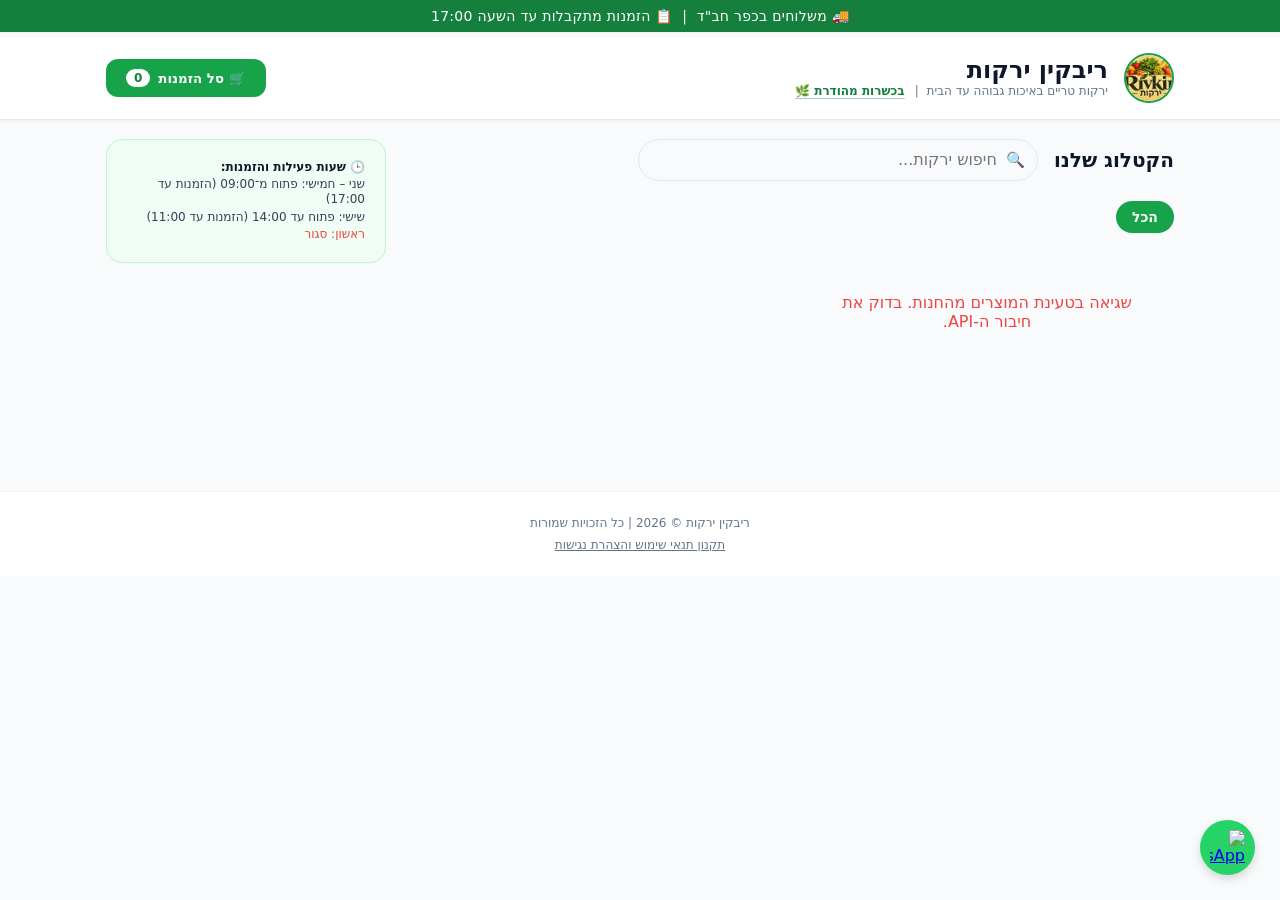
==== index.html @ e6bd5795 "Refactor UI/UX: Optimize cart layout, streamline delivery options, and improve mobile flowMoved the " ====
<!DOCTYPE html>
<html lang="he" dir="rtl">
<head>
    <meta charset="UTF-8">
    <meta name="viewport" content="width=device-width, initial-scale=1.0">
    <title>ריבקין ירקות - הזמנות טריות</title>
    <link rel="icon" type="image/png" href="לוגו ריבקין ירקות.png">
    <link rel="stylesheet" href="style.css">
</head>
<body>

    <div class="announcement-bar">
    <span>🚚 משלוחים בכפר חב"ד &nbsp;|&nbsp; 📋 הזמנות מתקבלות עד השעה 17:00</span>
    </div>
    <header>
        <div class="header-inner">
            <div class="logo-area">
                <img src="לוגו ריבקין ירקות.png" alt="ריבקין ירקות" class="logo-img">
                <div>
                    <h1>ריבקין ירקות</h1>
                    <div class="subtitle">
                        ירקות טריים באיכות גבוהה עד הבית &nbsp;|&nbsp; 
                        <span class="kashrut-link" onclick="openKashrutModal()">בכשרות מהודרת 🌿</span>
                    </div>
                </div>
            </div>
            <button onclick="scrollToCart()" class="cart-btn">
                <span>🛒 סל הזמנות</span>
                <span id="cart-badge" class="cart-badge">0</span>
            </button>
        </div>
    </header>

    <main>
        <div class="top-layout">
            <!-- אזור הקטלוג (יקבל את רוב הרוחב) -->
            <div class="catalog-area">
                <div class="catalog-header">
                    <div class="section-title" style="margin-bottom: 0;">הקטלוג שלנו</div>
                    <div class="search-container">
                        <span class="search-icon">🔍</span>
                        <input type="text" id="search-input" placeholder="חיפוש ירקות..." oninput="handleSearch(this.value)">
                        <button id="clear-search-btn" class="clear-search-btn" onclick="clearSearch()" style="display: none;" title="נקה חיפוש">✕</button>
                    </div>
                </div>
                
                <div id="categories-bar" class="categories-bar">
                    <button class="category-tab active" onclick="filterCategory('הכל', this)">הכל</button>
                </div>

                <div id="products-grid" class="products-grid">
                    <p style="grid-column: span 2; text-align: center; padding: 2rem; color: #64748b;">טוען מוצרים מהחנות...</p>
                </div>
            </div>

            <!-- אזור המידע הצידי (שעות פעילות ורשימות) -->
            <div class="side-info-panel">
                <div class="sidebar-box hours-card">
                    <div class="hours-title">🕒 שעות פעילות והזמנות:</div>
                    <div class="hours-grid">
                        <span>שני – חמישי: פתוח מ־09:00 (הזמנות עד 17:00)</span>
                        <span>שישי: פתוח עד 14:00 (הזמנות עד 11:00)</span>
                        <span style="color: #ef4444;">ראשון: סגור</span>
                    </div>
                </div>

                <!-- הוספת ID class-hidden כברירת מחדל -->
                <div id="list-actions-card" class="sidebar-box list-actions-card hidden">
                    <div style="font-weight: bold; margin-bottom: 0.75rem; color: #0f172a; display: flex; align-items: center; gap: 0.25rem;">⭐ רשימה קבועה</div>
                    <p style="font-size: 0.75rem; color: #64748b; margin-bottom: 0.75rem;">שמור את הסל הנוכחי לשימוש חוזר או טען רשימה קיימת.</p>
                    
                    <div id="fixed-list-actions" class="fixed-list-actions">
                        <button type="button" onclick="saveFixedList()" class="list-btn save-list-btn hidden" id="save-list-btn">⭐ שמור כרשימה</button>
                        
                        <div class="load-list-wrapper hidden" id="load-list-wrapper">
                            <button type="button" onclick="loadFixedList()" class="list-btn load-list-btn" id="load-list-btn">📥 טען רשימה קבועה</button>
                            <button type="button" onclick="confirmDeleteFixedList()" class="delete-list-btn" title="מחק רשימה שמורה">🗑️ מחק רשימה לצמיתות</button>
                        </div>
                    </div>
                </div>
            </div>
        </div>

        <!-- אזור הסל למטה -->
        <div id="cart-section" class="bottom-cart-panel hidden">
            <div class="sidebar-header-box">
                <h2>סיכום הזמנה</h2>
                <span class="sidebar-subtitle">ללא התחייבות לתשלום מראש</span>
            </div>

            <div id="cart-content-wrapper">
                <div style="display: flex; justify-content: flex-end;">
                    <button type="button" onclick="confirmClearCart()" class="clear-cart-btn hidden" id="clear-cart-btn" title="רוקן עגלה לגמרי">🗑️ רוקן סל</button>
                </div>

                <div id="cart-items" class="cart-items-list">
                    <p style="color: #94a3b8; font-size: 0.875rem; text-align: center; padding: 1.5rem 0;">הסל שלך ריק כרגע.<br>בחר ירקות מהקטלוג.</p>
                </div>

                <div id="checkout-form" class="checkout-form hidden">
                    <div class="delivery-method-selector">
                        <button type="button" id="btn-delivery" class="method-btn active" onclick="setDeliveryMethod('delivery')">
                            <span>🚚 משלוח עד הבית</span>
                            <span class="delivery-cost">(עלות: 5 ₪)</span>
                        </button>
                        <button type="button" id="btn-pickup" class="method-btn" onclick="setDeliveryMethod('pickup')">
                            <span>🛍️ איסוף עצמי</span>
                            <span class="delivery-cost" style="visibility: hidden;">(חינם)</span>
                        </button>
                    </div>

                    <div class="checkout-header-row">
                        <span id="checkout-title" style="font-size: 0.875rem; font-weight: bold; color: #334155;">פרטים למשלוח:</span>
                        <input type="text" id="bot-honeypot" style="display:none" autocomplete="off">
                        <span class="no-payment-badge">ללא תשלום מראש 🛡️</span>
                    </div>

                    <div class="form-group">
                        <label>שם מלא (שם פרטי ומשפחה) *</label>
                        <input type="text" id="cust-name" placeholder="לדוגמה: משה כהן">
                    </div>
                    <div class="form-group">
                        <label>טלפון נייד (לקבלת עדכונים על ההזמנה) *</label>
                        <input type="tel" id="cust-phone" inputmode="tel" placeholder="050-0000000">
                    </div>
                    <div class="form-group" id="address-group">
                        <label>כתובת מלאה למשלוח *</label>
                        <input type="text" id="cust-address" placeholder="רחוב ומספר בית, כפר חב״ד">
                    </div>
                    <div class="form-group">
                        <label id="notes-label">הערות לשליח (אופציונלי)</label>
                        <textarea id="cust-notes" rows="2" placeholder="למשל: קומה 2, דירה 4, להניח ליד הדלת..."></textarea>
                    </div>

                    <div class="price-disclaimer">
                        <strong>לתשומת לבך:</strong> אנו עושים את מירב המאמצים לשמור על מחירים מעודכנים באתר. מכיוון שרוב המוצרים נשקלים בעת האריזה ומחירי השוק משתנים, תיתכן סטייה קלה בסכום הסופי שייקבע בחנות.
                    </div>

                    <div class="save-details-group">
                        <label class="save-details-label" title="הפרטים יישמרו על המכשיר שלך בלבד">
                            <input type="checkbox" id="save-details-checkbox" checked>
                            שמור את הפרטים שלי להזמנה הבאה
                        </label>
                    </div>

                    <button id="submit-order-btn" onclick="sendOrder()" class="submit-btn">
                        <span>שליחת הזמנה</span>
                        <span>✨</span>
                    </button>
                    
                    <div style="text-align: center; font-size: 0.7rem; color: #64748b; margin-top: 0.5rem;">
                        משלוחים טריים ישירות עד הבית 🚚
                    </div>
                </div>
            </div>

            <div id="success-box" class="success-box">
                <div style="font-size: 3rem; margin-bottom: 0.5rem;">✅</div>
                <h3 style="font-size: 1.25rem; font-weight: bold; color: #16a34a; margin-bottom: 0.5rem;">ההזמנה התקבלה בהצלחה!</h3>
                <p style="font-size: 0.875rem; color: #64748b; line-height: 1.4;">תודה רבה! פרטי ההזמנה נשלחו אלינו ונעדכן אותך בהקדם.</p>
                <button onclick="resetOrder()" style="margin-top: 1.5rem; background: #f1f5f9; border: none; padding: 0.5rem 1rem; border-radius: 0.5rem; font-size: 0.875rem; cursor: pointer; color: #475569; font-weight: 600;">התחל הזמנה חדשה</button>
            </div>
        </div>
    </main>

    <div id="sticky-cart-bar" class="sticky-cart-bar hidden" onclick="scrollToCart()">
        <div class="sticky-cart-content">
            <span class="sticky-cart-icon">🛒</span>
            <span id="sticky-cart-text">הסל שלך (0 פריטים)</span>
        </div>
        <span id="sticky-cart-action" class="sticky-cart-action">למעבר לסל &larr;</span>
    </div>

    <footer>
        <p>ריבקין ירקות © 2026 | כל הזכויות שמורות</p>
        <p style="margin-top: 0.5rem;">
            <a href="terms.html" style="color: #64748b; text-decoration: underline;">תקנון תנאי שימוש והצהרת נגישות</a>
        </p>
    </footer>

    <div id="kashrut-modal" class="modal-overlay" onclick="closeKashrutModal(event)">
        <div class="modal-content">
            <button class="close-modal-btn" onclick="closeKashrutModal(event)" title="סגור">✕</button>
            <img src="image0.jpeg" alt="תעודת כשרות למהדרין - ריבקין ירקות" class="kashrut-img">
        </div>
    </div>

    <script src="script.js"></script>

    <button id="back-to-top-btn" onclick="scrollToTop()" title="חזרה למעלה">⬆️</button>

    <a href="https://wa.me/972543243599?text=היי,%20אשמח%20לעזרה%20באתר%20ריבקין%20ירקות" class="whatsapp-float" target="_blank" title="צור קשר בוואטסאפ">
        <img src="https://upload.wikimedia.org/wikipedia/commons/6/6b/WhatsApp.svg" alt="WhatsApp" class="whatsapp-icon">
    </a>
</body>
</html>
---- style.css ----
html {
    scroll-behavior: smooth;
    scroll-padding-top: 90px;
}
* { box-sizing: border-box; margin: 0; padding: 0; font-family: system-ui, -apple-system, BlinkMacSystemFont, "Segoe UI", Roboto, sans-serif; }
body { background-color: #f8fafc; color: #1e293b; min-height: 100vh; display: flex; flex-direction: column; padding-bottom: env(safe-area-inset-bottom); }

.announcement-bar {
    background-color: #15803d;
    color: #ffffff;
    text-align: center;
    padding: 0.5rem 1rem;
    font-size: 0.875rem;
    font-weight: 500;
    letter-spacing: 0.3px;
    box-shadow: 0 1px 2px rgba(0, 0, 0, 0.05);
    position: sticky;
    top: 0;
    z-index: 1000;
}

header {
    background: #ffffff;
    border-bottom: 1px solid #e2e8f0;
    box-shadow: 0 1px 3px 0 rgba(0, 0, 0, 0.05);
    position: sticky;
    top: 37px;
    z-index: 900;
}

.header-inner {
    max-width: 1100px;
    margin: 0 auto;
    padding: 1rem;
    display: flex;
    align-items: center;
    justify-content: space-between;
    direction: rtl;
}

.logo-area {
    display: flex;
    align-items: center;
    gap: 1rem;
}
.logo-img { width: 50px; height: 50px; border-radius: 50%; object-fit: cover; border: 2px solid #16a34a; }
h1 { font-size: 1.5rem; font-weight: 900; color: #0f172a; }
.subtitle { font-size: 0.75rem; color: #64748b; font-weight: 500; }
.cart-btn {
    background: #16a34a;
    color: white;
    border: none;
    padding: 0.625rem 1.25rem;
    border-radius: 0.75rem;
    font-weight: 600;
    cursor: pointer;
    display: flex;
    align-items: center;
    gap: 0.5rem;
    transition: background 0.2s;
}

.cart-btn:hover { background: #15803d; }
.cart-badge { background: white; color: #15803d; font-size: 0.75rem; font-weight: bold; padding: 0.125rem 0.5rem; border-radius: 9999px; }

main { 
    max-width: 1100px; 
    margin: 0 auto; 
    padding: 1.5rem 1rem 5rem 1rem; 
    width: 100%; 
    display: flex; 
    flex-direction: column; 
}

.top-layout {
    display: flex;
    flex-direction: column;
    gap: 1.5rem;
}

@media(min-width: 768px) {
    .top-layout {
        display: grid;
        grid-template-columns: 1fr 280px; 
        align-items: start;
    }
}

.side-info-panel {
    display: flex;
    flex-direction: column;
    gap: 1rem;
    position: sticky;
    top: 5rem;
}

.sidebar-box {
    background: white;
    border-radius: 1rem;
    border: 1px solid #f1f5f9;
    padding: 1.25rem;
    box-shadow: 0 1px 2px rgba(0,0,0,0.02);
}

.section-title { font-size: 1.25rem; font-weight: bold; color: #0f172a; margin-bottom: 1rem; }

.catalog-header {
    display: flex;
    flex-direction: column;
    align-items: flex-start !important;
    gap: 1rem;
    margin-bottom: 1.25rem;
    flex-wrap: wrap;
}

@media(min-width: 768px) {
    .catalog-header {
        flex-direction: row;
        align-items: center !important;
    }
}

.search-container {
    position: relative;
    width: 100%;
    max-width: 400px;
}

.search-container input {
    width: 100%;
    padding: 0.65rem 2.5rem;
    font-size: 16px !important;
    border: 1px solid #e2e8f0;
    background: #f8fafc;
    border-radius: 9999px;
    outline: none;
    transition: all 0.2s ease;
    color: #1e293b;
}

.search-container input:focus {
    border-color: #16a34a;
    background: #ffffff;
    box-shadow: 0 0 0 3px rgba(22, 163, 74, 0.1);
}

.search-icon {
    position: absolute;
    right: 0.8rem;
    left: auto;
    top: 50%;
    transform: translateY(-50%);
    color: #94a3b8;
    font-size: 0.95rem;
    pointer-events: none;
}

.clear-search-btn {
    position: absolute;
    left: 0.6rem;
    top: 50%;
    transform: translateY(-50%);
    background: #e2e8f0;
    color: #64748b;
    border: none;
    width: 22px;
    height: 22px;
    border-radius: 50%;
    display: flex;
    align-items: center;
    justify-content: center;
    font-size: 0.75rem;
    font-weight: bold;
    cursor: pointer;
    transition: background 0.2s, color 0.2s;
    padding: 0;
}

.clear-search-btn:hover {
    background: #cbd5e1;
    color: #1e293b;
}

@media (max-width: 767px) {
    .search-container { max-width: 100%; }
    .header-inner .subtitle { display: flex !important; font-size: 0.72rem; margin-top: 0.15rem; }
    .quantity-control { height: 44px !important; }
    .unit-select, .unit-badge { height: 44px !important; }
    .qty-btn { width: 36px !important; }
}

.categories-bar { display: flex; gap: 0.5rem; overflow-x: auto; padding-bottom: 0.75rem; margin-bottom: 1rem; white-space: nowrap; -webkit-overflow-scrolling: touch; }
.categories-bar::-webkit-scrollbar { display: none; }
.category-tab { background: #e2e8f0; color: #475569; border: none; padding: 0.5rem 1rem; border-radius: 9999px; font-size: 0.875rem; font-weight: 600; cursor: pointer; transition: all 0.2s; }
.category-tab:hover { background: #cbd5e1; }
.category-tab.active { background: #16a34a; color: white; }

.products-grid { display: grid; grid-template-columns: repeat(2, 1fr); gap: 0.85rem; }
@media(min-width: 768px) { 
    .products-grid { grid-template-columns: repeat(4, 1fr); gap: 1rem; }
}

.product-card { background: white; border-radius: 1rem; overflow: hidden; border: 1px solid #f1f5f9; box-shadow: 0 1px 2px rgba(0,0,0,0.02); display: flex; flex-direction: column; justify-content: space-between; transition: transform 0.2s, box-shadow 0.2s; position: relative; }
.product-card:hover { transform: translateY(-2px); box-shadow: 0 4px 6px -1px rgba(0, 0, 0, 0.05); }

.product-card.out-of-stock { background: #f1f5f9; opacity: 0.75; }
.product-card.out-of-stock img { filter: grayscale(100%); }

.product-img-container { width: 100%; height: 160px; background: #e2e8f0; overflow: hidden; display: flex; align-items: center; justify-content: center; position: relative; }
.product-img { width: 100%; height: 100%; object-fit: cover; transition: transform 0.3s ease; }
.product-card:hover .product-img { transform: scale(1.04); }

.product-info { padding: 0.85rem 0.75rem; display: flex; flex-direction: column; justify-content: space-between; flex-grow: 1; gap: 0.75rem; text-align: right; }
.product-name { font-weight: bold; font-size: 1rem; color: #1e293b; }
.product-price { color: #15803d; font-weight: 600; font-size: 0.875rem; }

.product-actions-wrapper { margin-top: 0.25rem; }
.card-action-row { display: flex; align-items: center; gap: 0.35rem; width: 100%; }

.quantity-control {
    display: flex;
    align-items: center;
    flex: 1;
    min-width: 0;
    height: 36px;
    border: 1px solid #cbd5e1;
    border-radius: 0.5rem;
    background: #ffffff;
    overflow: hidden;
    transition: border-color 0.2s;
}

.quantity-control:focus-within { border-color: #16a34a; }

.qty-btn {
    background: #f1f5f9;
    color: #334155;
    border: none;
    width: 28px;
    height: 100%;
    font-size: 1.05rem;
    font-weight: bold;
    cursor: pointer;
    display: flex;
    align-items: center;
    justify-content: center;
    transition: background 0.2s, color 0.2s;
    flex-shrink: 0;
    user-select: none;
}

.qty-btn:hover:not(:disabled) { background: #e2e8f0; color: #0f172a; }
.qty-btn:active:not(:disabled) { background: #cbd5e1; }

.product-input {
    width: 100%;
    flex: 1;
    min-width: 0;
    height: 100%;
    padding: 0;
    font-size: 16px !important;
    font-weight: 600;
    color: #0f172a;
    border: none;
    border-right: 1px solid #e2e8f0;
    border-left: 1px solid #e2e8f0;
    outline: none;
    background: #ffffff;
    text-align: center;
    appearance: textfield; 
    -moz-appearance: textfield; 
}

.product-input::-webkit-outer-spin-button,
.product-input::-webkit-inner-spin-button {
    -webkit-appearance: none;
    margin: 0;
}

.unit-select {
    height: 36px;
    padding: 0 0.35rem;
    font-size: 0.8rem;
    font-weight: 600;
    color: #334155;
    background-color: #f8fafc;
    border: 1px solid #cbd5e1;
    border-radius: 0.5rem;
    cursor: pointer;
    flex-shrink: 0;
    outline: none;
    transition: border-color 0.2s;
}

.unit-select:focus { border-color: #16a34a; }

.unit-badge {
    height: 36px;
    padding: 0 0.5rem;
    font-size: 0.8rem;
    font-weight: 600;
    color: #475569;
    background-color: #f1f5f9;
    border: 1px solid #e2e8f0;
    border-radius: 0.5rem;
    display: inline-flex;
    align-items: center;
    justify-content: center;
    flex-shrink: 0;
}

.quick-qty-row { display: flex; gap: 0.3rem; margin-top: 0.45rem; flex-wrap: wrap; }
.quick-qty-btn { font-size: 0.72rem; font-weight: 500; background: #f1f5f9; border: 1px solid #cbd5e1; border-radius: 0.375rem; padding: 0.2rem 0.45rem; cursor: pointer; color: #334155; transition: all 0.15s; }
.quick-qty-btn:hover { background: #dcfce7; border-color: #86efac; color: #15803d; }

.bottom-cart-panel { 
    background: white; 
    border-radius: 1rem; 
    border: 1px solid #e2e8f0; 
    padding: 1.5rem; 
    width: 100%;
    max-width: 750px;
    margin: 2rem auto 0 auto;
    box-shadow: 0 4px 10px rgba(0,0,0,0.05);
    display: flex;
    flex-direction: column;
}

.sidebar-header-box { margin-bottom: 0.75rem; border-bottom: 1px solid #f1f5f9; padding-bottom: 0.75rem; }
.sidebar-header-box h2 { font-size: 1.15rem !important; font-weight: bold !important; color: #0f172a; margin-bottom: 0.15rem; }
.sidebar-subtitle { font-size: 0.75rem !important; color: #64748b !important; display: block; }

.clear-cart-btn { background: none; border: none; color: #94a3b8; font-size: 0.75rem; font-weight: 600; cursor: pointer; display: flex; align-items: center; gap: 0.25rem; transition: color 0.2s; padding: 0.25rem 0.5rem; border-radius: 0.25rem; margin-bottom: 0.25rem; }
.clear-cart-btn:hover { color: #ef4444; background: #fee2e2; }

.cart-items-list { margin-top: 0.25rem; display: flex; flex-direction: column; gap: 0.5rem; }
.cart-item { display: flex; justify-content: space-between; align-items: center; background: #f8fafc; padding: 0.5rem 0.75rem; border-radius: 0.75rem; font-size: 0.875rem; }

.remove-btn { color: #94a3b8; border: none; background: none; font-size: 1rem; cursor: pointer; padding: 0.25rem; transition: color 0.2s; }
.remove-btn:hover { color: #ef4444; }

.hours-title { font-weight: bold; margin-bottom: 0.2rem; display: flex; align-items: center; gap: 0.25rem; color: #0f172a; }
.hours-card { background: #f0fdf4; border: 1px solid #bbf7d0; color: #166534; font-size: 0.75rem; }
.hours-grid { display: flex; flex-direction: column; gap: 0.15rem; color: #334155; line-height: 1.25; }

.checkout-form { margin-top: 1.5rem; background: #f8fafc; border: 1px solid #e2e8f0; border-radius: 0.75rem; padding: 1rem; display: flex; flex-direction: column; gap: 0.75rem; }
.checkout-header-row { display: flex; justify-content: space-between; align-items: center; margin-bottom: 0.5rem; gap: 0.5rem; }
.no-payment-badge { font-size: 0.7rem; color: #16a34a; font-weight: 600; background: #dcfce7; padding: 0.125rem 0.375rem; border-radius: 4px; white-space: nowrap; flex-shrink: 0; }

.form-group label { display: block; font-size: 0.75rem; font-weight: 600; color: #475569; margin-bottom: 0.25rem; }
.form-group input, .form-group textarea { width: 100%; padding: 0.5rem 0.75rem; font-size: 16px !important; border: 1px solid #cbd5e1; border-radius: 0.75rem; outline: none; background: #ffffff; }
.form-group input:focus, .form-group textarea:focus { border-color: #16a34a; }

.save-details-group { margin-top: -0.25rem; margin-bottom: 0.25rem; }
.save-details-label { display: flex !important; align-items: center; gap: 0.5rem; font-size: 0.75rem !important; color: #475569 !important; font-weight: 500 !important; cursor: pointer; }
.save-details-label input[type="checkbox"] { width: 16px !important; height: 16px !important; cursor: pointer; accent-color: #16a34a; }

.submit-btn { width: 100%; margin-top: 0.5rem; background: #16a34a; color: white; font-weight: bold; padding: 0.75rem; border: none; border-radius: 0.75rem; cursor: pointer; transition: background 0.2s; font-size: 1rem; display: flex; align-items: center; justify-content: center; gap: 0.5rem; }
.submit-btn:hover { background: #15803d; }
.submit-btn:disabled { background: #94a3b8; cursor: not-allowed; }

.sticky-cart-bar {
    position: fixed;
    bottom: 0;
    left: 0;
    right: 0;
    background: #16a34a;
    color: white;
    box-shadow: 0 -4px 16px rgba(0, 0, 0, 0.15);
    padding: 0.875rem 1.25rem;
    display: none; 
    justify-content: space-between;
    align-items: center;
    z-index: 100;
    cursor: pointer;
    font-weight: 600;
    border-top-left-radius: 1rem;
    border-top-right-radius: 1rem;
    animation: slideUp 0.3s ease-out;
    transition: background-color 0.3s ease;
}

.sticky-cart-bar.active { display: flex; }
.sticky-cart-bar.suggest-list { background: #0284c7; }
.sticky-cart-content { display: flex; align-items: center; gap: 0.5rem; font-size: 0.95rem; }
.sticky-cart-action { font-size: 0.85rem; background: rgba(255, 255, 255, 0.2); padding: 0.25rem 0.6rem; border-radius: 0.5rem; }

@keyframes slideUp {
    from { transform: translateY(100%); }
    to { transform: translateY(0); }
}

@media(min-width: 768px) { .sticky-cart-bar { display: none !important; } }

.success-box { text-align: center; padding: 2rem 1rem; display: none; }
.success-box.active { display: block; }

footer { background: white; border-top: 1px solid #f1f5f9; margin-top: 3rem; padding: 1.5rem; text-align: center; font-size: 0.75rem; color: #64748b; }
.hidden { display: none !important; }

@media(max-width: 767px) {
    .header-inner { padding: 0.75rem 1rem; gap: 0.5rem; flex-wrap: wrap; }
    .logo-area { min-width: 0; flex: 1; gap: 0.75rem; }
    .logo-area > div { min-width: 0; }
    .logo-area h1 { font-size: 1.25rem; white-space: nowrap; overflow: hidden; text-overflow: ellipsis; }
    .cart-btn { padding: 0.5rem 0.875rem; gap: 0.4rem; white-space: nowrap; flex-shrink: 0; }
}

#back-to-top-btn { position: fixed; bottom: 5rem; left: 1.25rem; background: #ffffff; color: #16a34a; border: 2px solid #16a34a; width: 40px; height: 40px; border-radius: 50%; display: flex; align-items: center; justify-content: center; font-size: 1.25rem; cursor: pointer; box-shadow: 0 4px 10px rgba(0, 0, 0, 0.1); z-index: 99; opacity: 0; visibility: hidden; transition: all 0.3s ease; }
#back-to-top-btn.show { opacity: 1; visibility: visible; }
#back-to-top-btn:hover { background: #16a34a; color: #ffffff; }

@media(min-width: 768px) { #back-to-top-btn { bottom: 2rem; } }

.kashrut-link { color: #15803d; font-weight: 700; cursor: pointer; text-decoration: underline; text-decoration-color: rgba(21, 128, 61, 0.4); text-underline-offset: 3px; transition: text-decoration-color 0.2s, color 0.2s; }
.kashrut-link:hover { color: #16a34a; text-decoration-color: #16a34a; }

.modal-overlay { position: fixed; top: 0; left: 0; right: 0; bottom: 0; background: rgba(15, 23, 42, 0.8); display: flex; align-items: center; justify-content: center; z-index: 2000; opacity: 0; visibility: hidden; transition: opacity 0.3s ease, visibility 0.3s ease; padding: 1.5rem; backdrop-filter: blur(4px); }
.modal-overlay.active { opacity: 1; visibility: visible; }
.modal-content { background: #ffffff; padding: 0.5rem; border-radius: 1rem; position: relative; max-width: 100%; max-height: 90vh; display: flex; box-shadow: 0 25px 50px -12px rgba(0, 0, 0, 0.25); transform: scale(0.95) translateY(10px); transition: transform 0.3s ease; }
.modal-overlay.active .modal-content { transform: scale(1) translateY(0); }
.kashrut-img { max-width: 100%; max-height: calc(90vh - 1rem); object-fit: contain; border-radius: 0.5rem; }

.close-modal-btn { position: absolute; top: -12px; right: -12px; background: #ef4444; color: white; border: none; width: 34px; height: 34px; border-radius: 50%; font-size: 1.1rem; font-weight: bold; display: flex; align-items: center; justify-content: center; cursor: pointer; box-shadow: 0 4px 6px rgba(0,0,0,0.2); z-index: 10; transition: background 0.2s, transform 0.2s; }
.close-modal-btn:hover { background: #dc2626; transform: scale(1.05); }

.subtitle { display: flex; flex-wrap: wrap; gap: 0.2rem 0.4rem; line-height: 1.3; white-space: normal; }
.announcement-bar { white-space: normal; padding-left: 0.5rem; padding-right: 0.5rem; }

@media (max-width: 767px) {
    footer { padding-bottom: calc(90px + env(safe-area-inset-bottom)) !important; }
    #back-to-top-btn { z-index: 105 !important; bottom: calc(85px + env(safe-area-inset-bottom)) !important; }
}

@media (min-width: 768px) { #back-to-top-btn { bottom: 2rem !important; } }

@media (max-width: 767px) {
    .products-grid { grid-template-columns: repeat(2, minmax(0, 1fr)) !important; gap: 0.5rem !important; }
    main { padding-left: 0.5rem !important; padding-right: 0.5rem !important; }
    .product-card { min-width: 0 !important; }
    .product-info { padding: 0.6rem 0.35rem !important; }
    .card-action-row { gap: 0.15rem !important; }
    .qty-btn { width: 24px !important; font-size: 1rem !important; }
    .product-input { padding: 0 !important; font-size: 15px !important; width: 0 !important; min-width: 0 !important; flex: 1 1 0px !important; }
    .unit-select, .unit-badge { padding: 0 0.15rem !important; font-size: 0.75rem !important; min-width: 0 !important; flex-shrink: 1 !important; }
    .product-name { font-size: 0.9rem !important; word-wrap: break-word !important; white-space: normal !important; word-break: break-word !important; }
    .product-price { white-space: normal !important; word-break: break-word !important; }
    .quantity-control { width: 100% !important; min-width: 0 !important; }
    main > div { min-width: 0 !important; }
}

.product-card.in-cart { border: 2px solid #16a34a; background-color: #f0fdf4; box-shadow: 0 4px 10px rgba(22, 163, 74, 0.15); transform: translateY(-2px); }
.product-card.in-cart .product-img-container { background-color: #dcfce7; }
.product-card.in-cart .quantity-control { border-color: #16a34a; box-shadow: 0 0 0 1px #16a34a; }
.product-card.in-cart .qty-btn { background-color: #dcfce7; color: #15803d; }
.product-card.in-cart .qty-btn:hover { background-color: #bbf7d0; }

.price-disclaimer { background-color: #f1f5f9; color: #475569; font-size: 0.75rem; line-height: 1.4; padding: 0.75rem; border-radius: 0.5rem; border-right: 3px solid #94a3b8; margin-bottom: 0.75rem; }
.price-disclaimer strong { color: #334155; display: inline-block; margin-bottom: 0.2rem; }

.whatsapp-float { position: fixed; bottom: 25px; right: 25px; width: 55px; height: 55px; background-color: #25d366; border-radius: 50px; display: flex; align-items: center; justify-content: center; box-shadow: 0px 4px 10px rgba(0,0,0,0.15); z-index: 90; transition: transform 0.2s, box-shadow 0.2s; }
.whatsapp-float:hover { transform: scale(1.08); box-shadow: 0px 6px 14px rgba(0,0,0,0.2); }
.whatsapp-icon { width: 35px; height: 35px; }

@media (max-width: 767px) {
    .whatsapp-float { bottom: 85px; right: 15px; width: 45px; height: 45px; }
    .whatsapp-icon { width: 28px; height: 28px; }
}

.delivery-method-selector { display: flex; background: #e2e8f0; border-radius: 0.75rem; padding: 0.25rem; margin-bottom: 1rem; gap: 0; }
.method-btn { flex: 1; padding: 0.5rem; border: none; background: transparent; color: #64748b; font-weight: 600; font-size: 0.875rem; border-radius: 0.5rem; cursor: pointer; transition: all 0.2s ease; display: flex; flex-direction: column; align-items: center; justify-content: center; }
.method-btn.active { background: #ffffff; color: #16a34a; box-shadow: 0 1px 3px rgba(0,0,0,0.1); }
.delivery-cost { font-size: 0.7rem; font-weight: normal; opacity: 0.8; margin-top: 0.1rem; }

/* הגדרת כפתורי הרשימה - תמיד עמודה אנכית כדי למנוע דחיסות */
.fixed-list-actions {
    display: flex;
    flex-direction: column;
    gap: 0.5rem;
}
.load-list-wrapper { 
    display: flex; 
    flex-direction: column; 
    gap: 0.5rem; 
    width: 100%;
}

.list-btn { flex: 1; padding: 0.65rem; border: none; border-radius: 0.5rem; font-size: 0.75rem; font-weight: bold; cursor: pointer; transition: all 0.2s ease; display: flex; align-items: center; justify-content: center; gap: 0.25rem; }
.save-list-btn { background: transparent; border: 1px solid #d97706; color: #d97706; }
.save-list-btn:hover { background: #fffbeb; }
.load-list-btn { background: transparent; border: 1px solid #0284c7; color: #0284c7; width: 100%; }
.load-list-btn:hover { background: #f0f9ff; }
.load-list-btn:disabled { background: #e2e8f0; color: #64748b; border-color: #cbd5e1; cursor: wait; }

.delete-list-btn { background: #f1f5f9; border: none; border-radius: 0.5rem; padding: 0.65rem 0.75rem; cursor: pointer; transition: all 0.2s; font-size: 0.85rem; font-weight: bold; color: #64748b; display: flex; align-items: center; justify-content: center; width: 100%; }
.delete-list-btn:hover { background: #fee2e2; color: #ef4444; }
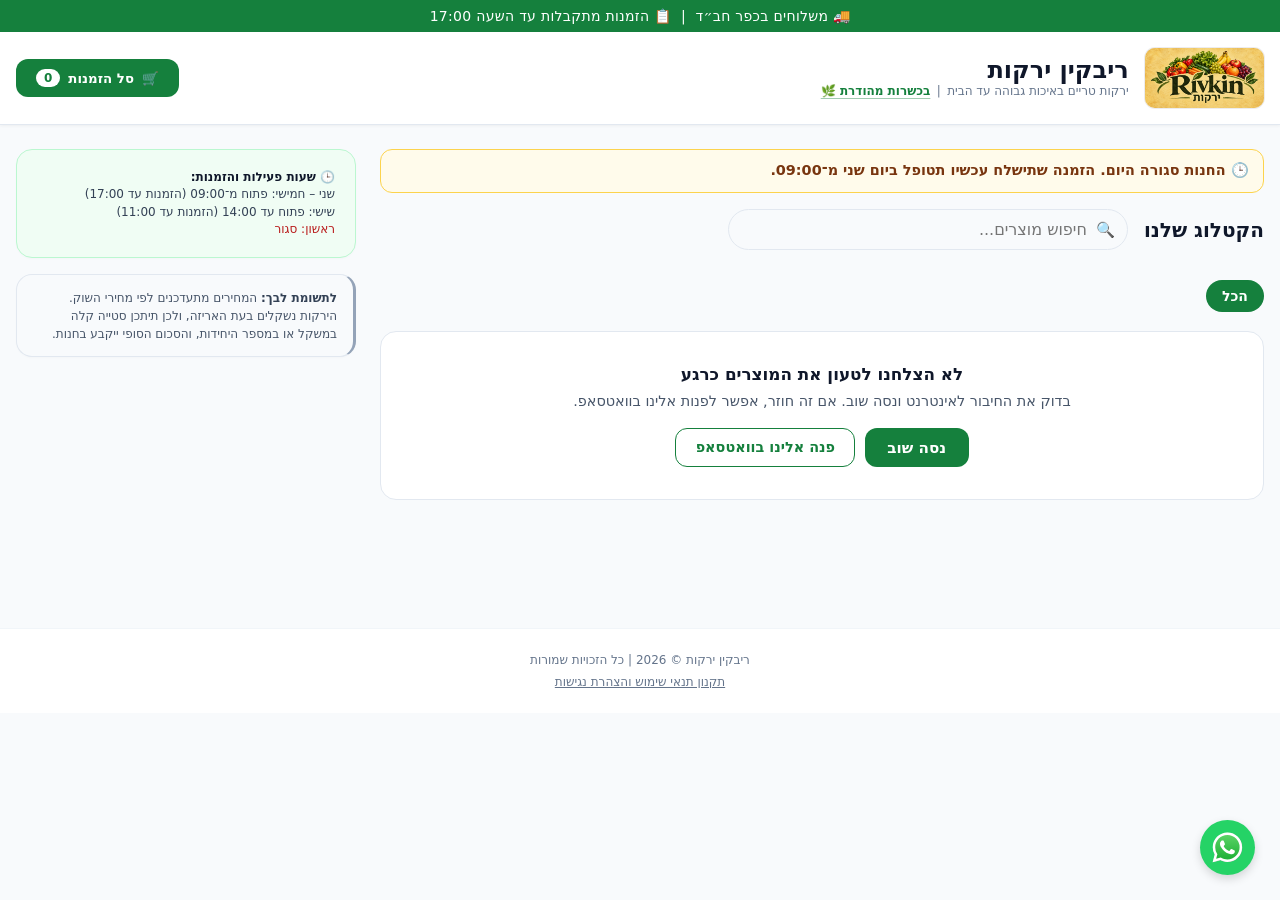
==== commit 02f62a2f: "Stage 4: mobile and desktop UI improvements, WhatsApp link preview, order-hours and pricing notices" ====
--- a/index.html
+++ b/index.html
@@ -5,12 +5,28 @@
     <meta name="viewport" content="width=device-width, initial-scale=1.0">
     <title>ריבקין ירקות - הזמנות טריות</title>
     <link rel="icon" type="image/png" href="לוגו ריבקין ירקות.png">
+    <meta name="description" content="הזמנת ירקות ופירות טריים עם משלוח עד הבית בכפר חב״ד. ללא תשלום מראש.">
+    <meta name="theme-color" content="#15803d">
+
+    <!-- תצוגה מקדימה כשמשתפים את הקישור (וואטסאפ, פייסבוק) -->
+    <meta property="og:type" content="website">
+    <meta property="og:locale" content="he_IL">
+    <meta property="og:site_name" content="ריבקין ירקות">
+    <meta property="og:title" content="ריבקין ירקות - הזמנות טריות">
+    <meta property="og:description" content="הזמנת ירקות ופירות טריים עם משלוח עד הבית בכפר חב״ד. ללא תשלום מראש.">
+    <meta property="og:url" content="https://rivkin-yerakot.netlify.app/">
+    <meta property="og:image" content="https://rivkin-yerakot.netlify.app/og-image.jpg">
+    <meta property="og:image:width" content="1200">
+    <meta property="og:image:height" content="630">
+    <meta property="og:image:alt" content="ריבקין ירקות">
+    <meta name="twitter:card" content="summary_large_image">
+
     <link rel="stylesheet" href="style.css">
 </head>
 <body>
 
     <div class="announcement-bar">
-    <span>🚚 משלוחים בכפר חב"ד &nbsp;|&nbsp; 📋 הזמנות מתקבלות עד השעה 17:00</span>
+    <span>🚚 משלוחים בכפר חב״ד &nbsp;|&nbsp; 📋 הזמנות מתקבלות עד השעה 17:00</span>
     </div>
     <header>
         <div class="header-inner">
@@ -19,13 +35,15 @@
                 <div>
                     <h1>ריבקין ירקות</h1>
                     <div class="subtitle">
-                        ירקות טריים באיכות גבוהה עד הבית &nbsp;|&nbsp; 
-                        <span class="kashrut-link" onclick="openKashrutModal()">בכשרות מהודרת 🌿</span>
-                    </div>
-                </div>
-            </div>
-            <button onclick="scrollToCart()" class="cart-btn">
-                <span>🛒 סל הזמנות</span>
+                        <span class="tagline">ירקות טריים באיכות גבוהה עד הבית</span>
+                        <span class="subtitle-sep" aria-hidden="true">|</span>
+                        <span class="kashrut-link" role="button" tabindex="0" onclick="openKashrutModal()">בכשרות מהודרת 🌿</span>
+                    </div>
+                </div>
+            </div>
+            <button type="button" onclick="scrollToCart()" class="cart-btn">
+                <span aria-hidden="true">🛒</span>
+                <span class="cart-btn-label">סל הזמנות</span>
                 <span id="cart-badge" class="cart-badge">0</span>
             </button>
         </div>
@@ -35,12 +53,20 @@
         <div class="top-layout">
             <!-- אזור הקטלוג (יקבל את רוב הרוחב) -->
             <div class="catalog-area">
+                <!-- פס לקוח חוזר (מובייל בלבד): מופיע רק כשיש רשימה קבועה שמורה -->
+                <div id="top-list-banner" class="top-list-banner hidden">
+                    <span>⭐ יש לך רשימה קבועה שמורה</span>
+                    <button type="button" id="top-load-btn" class="top-list-banner-btn" onclick="loadFixedList()">טען לעגלה</button>
+                </div>
+                <!-- הודעה מחוץ לשעות ההזמנה (מתעדכנת אוטומטית) -->
+                <div id="order-hours-notice" class="order-hours-notice hidden" role="status"></div>
                 <div class="catalog-header">
                     <div class="section-title" style="margin-bottom: 0;">הקטלוג שלנו</div>
                     <div class="search-container">
                         <span class="search-icon">🔍</span>
-                        <input type="text" id="search-input" placeholder="חיפוש ירקות..." oninput="handleSearch(this.value)">
-                        <button id="clear-search-btn" class="clear-search-btn" onclick="clearSearch()" style="display: none;" title="נקה חיפוש">✕</button>
+                        <input type="text" id="search-input" placeholder="חיפוש מוצרים..." aria-label="חיפוש מוצרים" autocomplete="off" enterkeyhint="search" oninput="handleSearch(this.value)">
+                        <button type="button" id="clear-search-btn" class="clear-search-btn" onclick="clearSearch()" style="display: none;" title="נקה חיפוש" aria-label="נקה חיפוש">✕</button>
+                        <div id="search-status" class="sr-only" aria-live="polite"></div>
                     </div>
                 </div>
                 
@@ -49,7 +75,7 @@
                 </div>
 
                 <div id="products-grid" class="products-grid">
-                    <p style="grid-column: span 2; text-align: center; padding: 2rem; color: #64748b;">טוען מוצרים מהחנות...</p>
+                    <p class="grid-note">טוען מוצרים מהחנות...</p>
                 </div>
             </div>
 
@@ -60,8 +86,13 @@
                     <div class="hours-grid">
                         <span>שני – חמישי: פתוח מ־09:00 (הזמנות עד 17:00)</span>
                         <span>שישי: פתוח עד 14:00 (הזמנות עד 11:00)</span>
-                        <span style="color: #ef4444;">ראשון: סגור</span>
-                    </div>
+                        <span style="color: #b91c1c;">ראשון: סגור</span>
+                    </div>
+                </div>
+
+                <!-- הודעה על מחירים ומשקל: במחשב גלויה לאורך כל הקנייה, בטלפון ממש לפני סיכום ההזמנה -->
+                <div class="sidebar-box price-note-card">
+                    <strong>לתשומת לבך:</strong> המחירים מתעדכנים לפי מחירי השוק. הירקות נשקלים בעת האריזה, ולכן תיתכן סטייה קלה במשקל או במספר היחידות, והסכום הסופי ייקבע בחנות.
                 </div>
 
                 <!-- הוספת ID class-hidden כברירת מחדל -->
@@ -78,92 +109,98 @@
                         </div>
                     </div>
                 </div>
-            </div>
-        </div>
-
-        <!-- אזור הסל למטה -->
-        <div id="cart-section" class="bottom-cart-panel hidden">
-            <div class="sidebar-header-box">
-                <h2>סיכום הזמנה</h2>
-                <span class="sidebar-subtitle">ללא התחייבות לתשלום מראש</span>
-            </div>
-
-            <div id="cart-content-wrapper">
-                <div style="display: flex; justify-content: flex-end;">
-                    <button type="button" onclick="confirmClearCart()" class="clear-cart-btn hidden" id="clear-cart-btn" title="רוקן עגלה לגמרי">🗑️ רוקן סל</button>
-                </div>
-
-                <div id="cart-items" class="cart-items-list">
-                    <p style="color: #94a3b8; font-size: 0.875rem; text-align: center; padding: 1.5rem 0;">הסל שלך ריק כרגע.<br>בחר ירקות מהקטלוג.</p>
-                </div>
-
-                <div id="checkout-form" class="checkout-form hidden">
-                    <div class="delivery-method-selector">
-                        <button type="button" id="btn-delivery" class="method-btn active" onclick="setDeliveryMethod('delivery')">
-                            <span>🚚 משלוח עד הבית</span>
-                            <span class="delivery-cost">(עלות: 5 ₪)</span>
+
+            <!-- סיכום ההזמנה: במחשב בעמודה הצדדית, במובייל מתחת לקטלוג -->
+            <div id="cart-section" class="bottom-cart-panel hidden">
+                <div class="sidebar-header-box">
+                    <h2>סיכום הזמנה</h2>
+                    <span class="sidebar-subtitle">ללא התחייבות לתשלום מראש</span>
+                </div>
+
+                <div id="cart-content-wrapper">
+                    <div style="display: flex; justify-content: flex-end;">
+                        <button type="button" onclick="confirmClearCart()" class="clear-cart-btn hidden" id="clear-cart-btn" title="רוקן עגלה לגמרי" aria-label="רוקן את הסל">🗑️ רוקן סל</button>
+                    </div>
+
+                    <div id="cart-items" class="cart-items-list">
+                        <p style="color: #64748b; font-size: 0.875rem; text-align: center; padding: 1.5rem 0;">הסל שלך ריק כרגע.<br>בחר ירקות מהקטלוג.</p>
+                    </div>
+
+                    <div id="checkout-form" class="checkout-form hidden">
+                        <div class="delivery-method-selector">
+                            <button type="button" id="btn-delivery" class="method-btn active" onclick="setDeliveryMethod('delivery')">
+                                <span>🚚 משלוח עד הבית</span>
+                                <span class="delivery-cost">(עלות: 5 ₪)</span>
+                            </button>
+                            <button type="button" id="btn-pickup" class="method-btn" onclick="setDeliveryMethod('pickup')">
+                                <span>🛍️ איסוף עצמי</span>
+                                <span class="delivery-cost" style="visibility: hidden;">(חינם)</span>
+                            </button>
+                        </div>
+
+                        <div class="checkout-header-row">
+                            <span id="checkout-title" style="font-size: 0.875rem; font-weight: bold; color: #334155;">פרטים למשלוח:</span>
+                            <input type="text" id="bot-honeypot" style="display:none" autocomplete="off">
+                            <span class="no-payment-badge">ללא תשלום מראש 🛡️</span>
+                        </div>
+
+                        <div class="form-group">
+                            <label for="cust-name">שם מלא (שם פרטי ומשפחה) *</label>
+                            <input type="text" id="cust-name" placeholder="לדוגמה: משה כהן" autocomplete="name" aria-describedby="err-cust-name">
+                            <div class="field-error" id="err-cust-name" role="alert"></div>
+                        </div>
+                        <div class="form-group">
+                            <label for="cust-phone">טלפון נייד (לקבלת עדכונים על ההזמנה) *</label>
+                            <input type="tel" id="cust-phone" inputmode="tel" placeholder="050-0000000" autocomplete="tel" aria-describedby="err-cust-phone">
+                            <div class="field-error" id="err-cust-phone" role="alert"></div>
+                        </div>
+                        <div class="form-group" id="address-group">
+                            <label for="cust-address">כתובת מלאה למשלוח *</label>
+                            <input type="text" id="cust-address" placeholder="רחוב ומספר בית, כפר חב״ד" autocomplete="street-address" aria-describedby="err-cust-address">
+                            <div class="field-error" id="err-cust-address" role="alert"></div>
+                        </div>
+                        <div class="form-group">
+                            <label id="notes-label" for="cust-notes">הערות לשליח (אופציונלי)</label>
+                            <textarea id="cust-notes" rows="2" placeholder="למשל: קומה 2, דירה 4, להניח ליד הדלת..." aria-describedby="err-cust-notes"></textarea>
+                            <div class="field-error" id="err-cust-notes" role="alert"></div>
+                        </div>
+
+                        <div class="save-details-group">
+                            <label class="save-details-label" title="הפרטים יישמרו על המכשיר שלך בלבד">
+                                <input type="checkbox" id="save-details-checkbox" checked>
+                                שמור את הפרטים שלי להזמנה הבאה
+                            </label>
+                        </div>
+
+                        <div id="checkout-hours-notice" class="order-hours-notice compact hidden"></div>
+
+                        <button id="submit-order-btn" onclick="sendOrder()" class="submit-btn">
+                            <span>שליחת הזמנה</span>
                         </button>
-                        <button type="button" id="btn-pickup" class="method-btn" onclick="setDeliveryMethod('pickup')">
-                            <span>🛍️ איסוף עצמי</span>
-                            <span class="delivery-cost" style="visibility: hidden;">(חינם)</span>
-                        </button>
-                    </div>
-
-                    <div class="checkout-header-row">
-                        <span id="checkout-title" style="font-size: 0.875rem; font-weight: bold; color: #334155;">פרטים למשלוח:</span>
-                        <input type="text" id="bot-honeypot" style="display:none" autocomplete="off">
-                        <span class="no-payment-badge">ללא תשלום מראש 🛡️</span>
-                    </div>
-
-                    <div class="form-group">
-                        <label>שם מלא (שם פרטי ומשפחה) *</label>
-                        <input type="text" id="cust-name" placeholder="לדוגמה: משה כהן">
-                    </div>
-                    <div class="form-group">
-                        <label>טלפון נייד (לקבלת עדכונים על ההזמנה) *</label>
-                        <input type="tel" id="cust-phone" inputmode="tel" placeholder="050-0000000">
-                    </div>
-                    <div class="form-group" id="address-group">
-                        <label>כתובת מלאה למשלוח *</label>
-                        <input type="text" id="cust-address" placeholder="רחוב ומספר בית, כפר חב״ד">
-                    </div>
-                    <div class="form-group">
-                        <label id="notes-label">הערות לשליח (אופציונלי)</label>
-                        <textarea id="cust-notes" rows="2" placeholder="למשל: קומה 2, דירה 4, להניח ליד הדלת..."></textarea>
-                    </div>
-
-                    <div class="price-disclaimer">
-                        <strong>לתשומת לבך:</strong> אנו עושים את מירב המאמצים לשמור על מחירים מעודכנים באתר. מכיוון שרוב המוצרים נשקלים בעת האריזה ומחירי השוק משתנים, תיתכן סטייה קלה בסכום הסופי שייקבע בחנות.
-                    </div>
-
-                    <div class="save-details-group">
-                        <label class="save-details-label" title="הפרטים יישמרו על המכשיר שלך בלבד">
-                            <input type="checkbox" id="save-details-checkbox" checked>
-                            שמור את הפרטים שלי להזמנה הבאה
-                        </label>
-                    </div>
-
-                    <button id="submit-order-btn" onclick="sendOrder()" class="submit-btn">
-                        <span>שליחת הזמנה</span>
-                        <span>✨</span>
-                    </button>
                     
-                    <div style="text-align: center; font-size: 0.7rem; color: #64748b; margin-top: 0.5rem;">
-                        משלוחים טריים ישירות עד הבית 🚚
-                    </div>
-                </div>
-            </div>
-
-            <div id="success-box" class="success-box">
-                <div style="font-size: 3rem; margin-bottom: 0.5rem;">✅</div>
-                <h3 style="font-size: 1.25rem; font-weight: bold; color: #16a34a; margin-bottom: 0.5rem;">ההזמנה התקבלה בהצלחה!</h3>
-                <p style="font-size: 0.875rem; color: #64748b; line-height: 1.4;">תודה רבה! פרטי ההזמנה נשלחו אלינו ונעדכן אותך בהקדם.</p>
-                <button onclick="resetOrder()" style="margin-top: 1.5rem; background: #f1f5f9; border: none; padding: 0.5rem 1rem; border-radius: 0.5rem; font-size: 0.875rem; cursor: pointer; color: #475569; font-weight: 600;">התחל הזמנה חדשה</button>
+                        <div style="text-align: center; font-size: 0.7rem; color: #64748b; margin-top: 0.5rem;">
+                            משלוחים טריים ישירות עד הבית 🚚
+                        </div>
+                    </div>
+                </div>
+
+                <div id="success-box" class="success-box" role="status">
+                    <div style="font-size: 3rem; margin-bottom: 0.5rem;" aria-hidden="true">✅</div>
+                    <h3 style="font-size: 1.25rem; font-weight: bold; color: #15803d; margin-bottom: 0.5rem;">ההזמנה התקבלה בהצלחה!</h3>
+                    <div id="success-order-number" class="success-order-number hidden"></div>
+                    <p style="font-size: 0.875rem; color: #64748b; line-height: 1.4;">תודה רבה! פרטי ההזמנה נשלחו אלינו ונעדכן אותך בהקדם.</p>
+                    <div id="success-order-summary" class="success-order-summary hidden">
+                        <div class="success-items-title">מה הזמנת:</div>
+                        <ul id="success-order-items" class="success-order-items"></ul>
+                    </div>
+                    <button type="button" onclick="resetOrder()" style="margin-top: 1.5rem; background: #f1f5f9; border: none; padding: 0.5rem 1rem; border-radius: 0.5rem; font-size: 0.875rem; cursor: pointer; color: #475569; font-weight: 600;">התחל הזמנה חדשה</button>
+                </div>
+            </div>
             </div>
         </div>
     </main>
 
-    <div id="sticky-cart-bar" class="sticky-cart-bar hidden" onclick="scrollToCart()">
+    <div id="sticky-cart-bar" class="sticky-cart-bar hidden" role="button" tabindex="0" onclick="handleStickyBarClick()">
         <div class="sticky-cart-content">
             <span class="sticky-cart-icon">🛒</span>
             <span id="sticky-cart-text">הסל שלך (0 פריטים)</span>
@@ -178,19 +215,31 @@
         </p>
     </footer>
 
-    <div id="kashrut-modal" class="modal-overlay" onclick="closeKashrutModal(event)">
+    <div id="kashrut-modal" class="modal-overlay" role="dialog" aria-modal="true" aria-label="תעודת כשרות" onclick="closeKashrutModal(event)">
         <div class="modal-content">
-            <button class="close-modal-btn" onclick="closeKashrutModal(event)" title="סגור">✕</button>
+            <button type="button" class="close-modal-btn" onclick="closeKashrutModal(event)" title="סגור" aria-label="סגור">✕</button>
             <img src="image0.jpeg" alt="תעודת כשרות למהדרין - ריבקין ירקות" class="kashrut-img">
         </div>
     </div>
 
+    <!-- חלון הודעות בתוך האתר (במקום alert / confirm) -->
+    <div id="app-dialog" class="dialog-overlay">
+        <div class="dialog-box" role="alertdialog" aria-modal="true" aria-labelledby="app-dialog-title" aria-describedby="app-dialog-message">
+            <div id="app-dialog-title" class="dialog-title"></div>
+            <div id="app-dialog-message" class="dialog-message"></div>
+            <div id="app-dialog-actions" class="dialog-actions"></div>
+        </div>
+    </div>
+
+    <div id="toast" class="toast" role="status" aria-live="polite"></div>
+    <div id="live-status" class="sr-only" aria-live="polite" aria-atomic="true"></div>
+
     <script src="script.js"></script>
 
-    <button id="back-to-top-btn" onclick="scrollToTop()" title="חזרה למעלה">⬆️</button>
-
-    <a href="https://wa.me/972543243599?text=היי,%20אשמח%20לעזרה%20באתר%20ריבקין%20ירקות" class="whatsapp-float" target="_blank" title="צור קשר בוואטסאפ">
-        <img src="https://upload.wikimedia.org/wikipedia/commons/6/6b/WhatsApp.svg" alt="WhatsApp" class="whatsapp-icon">
+    <button type="button" id="back-to-top-btn" onclick="scrollToTop()" title="חזרה למעלה" aria-label="חזרה לראש הדף"><svg viewBox="0 0 24 24" fill="none" stroke="currentColor" stroke-width="2.6" stroke-linecap="round" stroke-linejoin="round" aria-hidden="true"><path d="M12 19V5"/><path d="M5 12l7-7 7 7"/></svg></button>
+
+    <a href="https://wa.me/972543243599?text=היי,%20אשמח%20לעזרה%20באתר%20ריבקין%20ירקות" class="whatsapp-float" target="_blank" rel="noopener" title="צור קשר בוואטסאפ" aria-label="צור קשר בוואטסאפ">
+        <img src="whatsapp.svg" alt="" class="whatsapp-icon">
     </a>
 </body>
 </html>
--- a/style.css
+++ b/style.css
@@ -1,6 +1,6 @@
 html {
     scroll-behavior: smooth;
-    scroll-padding-top: 90px;
+    scroll-padding-top: calc(var(--header-h, 93px) + var(--cats-h, 56px) + 8px);
 }
 * { box-sizing: border-box; margin: 0; padding: 0; font-family: system-ui, -apple-system, BlinkMacSystemFont, "Segoe UI", Roboto, sans-serif; }
 body { background-color: #f8fafc; color: #1e293b; min-height: 100vh; display: flex; flex-direction: column; padding-bottom: env(safe-area-inset-bottom); }
@@ -14,9 +14,7 @@
     font-weight: 500;
     letter-spacing: 0.3px;
     box-shadow: 0 1px 2px rgba(0, 0, 0, 0.05);
-    position: sticky;
-    top: 0;
-    z-index: 1000;
+    position: relative; /* שלב 4: הפס הירוק נגלל עם הדף, רק הכותרת הלבנה נשארת למעלה */
 }
 
 header {
@@ -24,12 +22,12 @@
     border-bottom: 1px solid #e2e8f0;
     box-shadow: 0 1px 3px 0 rgba(0, 0, 0, 0.05);
     position: sticky;
-    top: 37px;
+    top: 0;
     z-index: 900;
 }
 
 .header-inner {
-    max-width: 1100px;
+    max-width: 1280px;
     margin: 0 auto;
     padding: 1rem;
     display: flex;
@@ -43,11 +41,12 @@
     align-items: center;
     gap: 1rem;
 }
-.logo-img { width: 50px; height: 50px; border-radius: 50%; object-fit: cover; border: 2px solid #16a34a; }
+/* שלב 4: הלוגו רחב, ולכן מוצג במלואו כמלבן מעוגל ולא נחתך לעיגול */
+.logo-img { height: 60px; width: auto; aspect-ratio: 1768 / 889; border-radius: 10px; object-fit: contain; background: #f6e7b4; box-shadow: 0 0 0 1px rgba(15, 23, 42, 0.08); flex-shrink: 0; }
 h1 { font-size: 1.5rem; font-weight: 900; color: #0f172a; }
 .subtitle { font-size: 0.75rem; color: #64748b; font-weight: 500; }
 .cart-btn {
-    background: #16a34a;
+    background: #15803d;
     color: white;
     border: none;
     padding: 0.625rem 1.25rem;
@@ -60,11 +59,11 @@
     transition: background 0.2s;
 }
 
-.cart-btn:hover { background: #15803d; }
+.cart-btn:hover { background: #166534; }
 .cart-badge { background: white; color: #15803d; font-size: 0.75rem; font-weight: bold; padding: 0.125rem 0.5rem; border-radius: 9999px; }
 
 main { 
-    max-width: 1100px; 
+    max-width: 1280px; 
     margin: 0 auto; 
     padding: 1.5rem 1rem 5rem 1rem; 
     width: 100%; 
@@ -78,20 +77,38 @@
     gap: 1.5rem;
 }
 
-@media(min-width: 768px) {
+.side-info-panel {
+    display: flex;
+    flex-direction: column;
+    gap: 1rem;
+    min-width: 0;
+}
+
+/* שלב 4: במחשב (מ־1024 פיקסלים) הסל עובר לעמודה הצדדית ונשאר גלוי בזמן הגלילה */
+@media(min-width: 1024px) {
     .top-layout {
         display: grid;
-        grid-template-columns: 1fr 280px; 
+        grid-template-columns: minmax(0, 1fr) 340px;
         align-items: start;
     }
-}
-
-.side-info-panel {
-    display: flex;
-    flex-direction: column;
-    gap: 1rem;
-    position: sticky;
-    top: 5rem;
+    .side-info-panel {
+        position: sticky;
+        top: calc(var(--header-h, 93px) + 1rem); /* מתחת לכותרת הלבנה */
+        max-height: calc(100vh - var(--header-h, 93px) - 2rem);
+        overflow-y: auto;
+        overscroll-behavior: contain;
+        scrollbar-width: thin;
+        padding: 3px; /* מקום למסגרת הפוקוס */
+        margin: -3px;
+    }
+    .side-info-panel .bottom-cart-panel {
+        max-width: none;
+        margin: 0;
+        padding: 1rem;
+        box-shadow: 0 1px 2px rgba(0,0,0,0.02);
+    }
+    .side-info-panel .checkout-form { margin-top: 1rem; padding: 0.85rem; }
+    .side-info-panel .success-box { padding: 1rem 0.25rem; }
 }
 
 .sidebar-box {
@@ -186,18 +203,21 @@
     .header-inner .subtitle { display: flex !important; font-size: 0.72rem; margin-top: 0.15rem; }
     .quantity-control { height: 44px !important; }
     .unit-select, .unit-badge { height: 44px !important; }
-    .qty-btn { width: 36px !important; }
 }
 
 .categories-bar { display: flex; gap: 0.5rem; overflow-x: auto; padding-bottom: 0.75rem; margin-bottom: 1rem; white-space: nowrap; -webkit-overflow-scrolling: touch; }
 .categories-bar::-webkit-scrollbar { display: none; }
 .category-tab { background: #e2e8f0; color: #475569; border: none; padding: 0.5rem 1rem; border-radius: 9999px; font-size: 0.875rem; font-weight: 600; cursor: pointer; transition: all 0.2s; }
 .category-tab:hover { background: #cbd5e1; }
-.category-tab.active { background: #16a34a; color: white; }
+.category-tab.active { background: #15803d; color: white; }
 
 .products-grid { display: grid; grid-template-columns: repeat(2, 1fr); gap: 0.85rem; }
 @media(min-width: 768px) { 
-    .products-grid { grid-template-columns: repeat(4, 1fr); gap: 1rem; }
+    .products-grid { grid-template-columns: repeat(4, minmax(0, 1fr)); gap: 1rem; }
+}
+/* מסך בינוני עם סל בצד: 3 מוצרים בשורה, כדי שהכרטיסים לא יידחסו */
+@media(min-width: 1024px) and (max-width: 1279px) {
+    .products-grid { grid-template-columns: repeat(3, minmax(0, 1fr)); }
 }
 
 .product-card { background: white; border-radius: 1rem; overflow: hidden; border: 1px solid #f1f5f9; box-shadow: 0 1px 2px rgba(0,0,0,0.02); display: flex; flex-direction: column; justify-content: space-between; transition: transform 0.2s, box-shadow 0.2s; position: relative; }
@@ -309,7 +329,7 @@
     flex-shrink: 0;
 }
 
-.quick-qty-row { display: flex; gap: 0.3rem; margin-top: 0.45rem; flex-wrap: wrap; }
+.quick-qty-row { display: flex; gap: 0.3rem; margin-bottom: 0.45rem; flex-wrap: wrap; }
 .quick-qty-btn { font-size: 0.72rem; font-weight: 500; background: #f1f5f9; border: 1px solid #cbd5e1; border-radius: 0.375rem; padding: 0.2rem 0.45rem; cursor: pointer; color: #334155; transition: all 0.15s; }
 .quick-qty-btn:hover { background: #dcfce7; border-color: #86efac; color: #15803d; }
 
@@ -320,7 +340,7 @@
     padding: 1.5rem; 
     width: 100%;
     max-width: 750px;
-    margin: 2rem auto 0 auto;
+    margin: 1rem auto 0 auto;
     box-shadow: 0 4px 10px rgba(0,0,0,0.05);
     display: flex;
     flex-direction: column;
@@ -330,13 +350,13 @@
 .sidebar-header-box h2 { font-size: 1.15rem !important; font-weight: bold !important; color: #0f172a; margin-bottom: 0.15rem; }
 .sidebar-subtitle { font-size: 0.75rem !important; color: #64748b !important; display: block; }
 
-.clear-cart-btn { background: none; border: none; color: #94a3b8; font-size: 0.75rem; font-weight: 600; cursor: pointer; display: flex; align-items: center; gap: 0.25rem; transition: color 0.2s; padding: 0.25rem 0.5rem; border-radius: 0.25rem; margin-bottom: 0.25rem; }
+.clear-cart-btn { background: none; border: none; color: #64748b; font-size: 0.75rem; font-weight: 600; cursor: pointer; display: flex; align-items: center; gap: 0.25rem; transition: color 0.2s; padding: 0.25rem 0.5rem; border-radius: 0.25rem; margin-bottom: 0.25rem; }
 .clear-cart-btn:hover { color: #ef4444; background: #fee2e2; }
 
 .cart-items-list { margin-top: 0.25rem; display: flex; flex-direction: column; gap: 0.5rem; }
 .cart-item { display: flex; justify-content: space-between; align-items: center; background: #f8fafc; padding: 0.5rem 0.75rem; border-radius: 0.75rem; font-size: 0.875rem; }
 
-.remove-btn { color: #94a3b8; border: none; background: none; font-size: 1rem; cursor: pointer; padding: 0.25rem; transition: color 0.2s; }
+.remove-btn { color: #64748b; border: none; background: none; font-size: 1rem; cursor: pointer; padding: 0.25rem; transition: color 0.2s; }
 .remove-btn:hover { color: #ef4444; }
 
 .hours-title { font-weight: bold; margin-bottom: 0.2rem; display: flex; align-items: center; gap: 0.25rem; color: #0f172a; }
@@ -345,7 +365,7 @@
 
 .checkout-form { margin-top: 1.5rem; background: #f8fafc; border: 1px solid #e2e8f0; border-radius: 0.75rem; padding: 1rem; display: flex; flex-direction: column; gap: 0.75rem; }
 .checkout-header-row { display: flex; justify-content: space-between; align-items: center; margin-bottom: 0.5rem; gap: 0.5rem; }
-.no-payment-badge { font-size: 0.7rem; color: #16a34a; font-weight: 600; background: #dcfce7; padding: 0.125rem 0.375rem; border-radius: 4px; white-space: nowrap; flex-shrink: 0; }
+.no-payment-badge { font-size: 0.7rem; color: #15803d; font-weight: 600; background: #dcfce7; padding: 0.125rem 0.375rem; border-radius: 4px; white-space: nowrap; flex-shrink: 0; }
 
 .form-group label { display: block; font-size: 0.75rem; font-weight: 600; color: #475569; margin-bottom: 0.25rem; }
 .form-group input, .form-group textarea { width: 100%; padding: 0.5rem 0.75rem; font-size: 16px !important; border: 1px solid #cbd5e1; border-radius: 0.75rem; outline: none; background: #ffffff; }
@@ -355,16 +375,16 @@
 .save-details-label { display: flex !important; align-items: center; gap: 0.5rem; font-size: 0.75rem !important; color: #475569 !important; font-weight: 500 !important; cursor: pointer; }
 .save-details-label input[type="checkbox"] { width: 16px !important; height: 16px !important; cursor: pointer; accent-color: #16a34a; }
 
-.submit-btn { width: 100%; margin-top: 0.5rem; background: #16a34a; color: white; font-weight: bold; padding: 0.75rem; border: none; border-radius: 0.75rem; cursor: pointer; transition: background 0.2s; font-size: 1rem; display: flex; align-items: center; justify-content: center; gap: 0.5rem; }
-.submit-btn:hover { background: #15803d; }
-.submit-btn:disabled { background: #94a3b8; cursor: not-allowed; }
+.submit-btn { width: 100%; margin-top: 0.5rem; background: #15803d; color: white; font-weight: bold; padding: 0.75rem; border: none; border-radius: 0.75rem; cursor: pointer; transition: background 0.2s; font-size: 1rem; display: flex; align-items: center; justify-content: center; gap: 0.5rem; }
+.submit-btn:hover { background: #166534; }
+.submit-btn:disabled { background: #64748b; cursor: not-allowed; }
 
 .sticky-cart-bar {
     position: fixed;
     bottom: 0;
     left: 0;
     right: 0;
-    background: #16a34a;
+    background: #15803d;
     color: white;
     box-shadow: 0 -4px 16px rgba(0, 0, 0, 0.15);
     padding: 0.875rem 1.25rem;
@@ -381,7 +401,7 @@
 }
 
 .sticky-cart-bar.active { display: flex; }
-.sticky-cart-bar.suggest-list { background: #0284c7; }
+.sticky-cart-bar.suggest-list { background: #0369a1; }
 .sticky-cart-content { display: flex; align-items: center; gap: 0.5rem; font-size: 0.95rem; }
 .sticky-cart-action { font-size: 0.85rem; background: rgba(255, 255, 255, 0.2); padding: 0.25rem 0.6rem; border-radius: 0.5rem; }
 
@@ -403,6 +423,7 @@
     .logo-area { min-width: 0; flex: 1; gap: 0.75rem; }
     .logo-area > div { min-width: 0; }
     .logo-area h1 { font-size: 1.25rem; white-space: nowrap; overflow: hidden; text-overflow: ellipsis; }
+    .logo-img { height: 42px; border-radius: 8px; }
     .cart-btn { padding: 0.5rem 0.875rem; gap: 0.4rem; white-space: nowrap; flex-shrink: 0; }
 }
 
@@ -421,8 +442,8 @@
 .modal-overlay.active .modal-content { transform: scale(1) translateY(0); }
 .kashrut-img { max-width: 100%; max-height: calc(90vh - 1rem); object-fit: contain; border-radius: 0.5rem; }
 
-.close-modal-btn { position: absolute; top: -12px; right: -12px; background: #ef4444; color: white; border: none; width: 34px; height: 34px; border-radius: 50%; font-size: 1.1rem; font-weight: bold; display: flex; align-items: center; justify-content: center; cursor: pointer; box-shadow: 0 4px 6px rgba(0,0,0,0.2); z-index: 10; transition: background 0.2s, transform 0.2s; }
-.close-modal-btn:hover { background: #dc2626; transform: scale(1.05); }
+.close-modal-btn { position: absolute; top: -12px; right: -12px; background: #dc2626; color: white; border: none; width: 34px; height: 34px; border-radius: 50%; font-size: 1.1rem; font-weight: bold; display: flex; align-items: center; justify-content: center; cursor: pointer; box-shadow: 0 4px 6px rgba(0,0,0,0.2); z-index: 10; transition: background 0.2s, transform 0.2s; }
+.close-modal-btn:hover { background: #b91c1c; transform: scale(1.05); }
 
 .subtitle { display: flex; flex-wrap: wrap; gap: 0.2rem 0.4rem; line-height: 1.3; white-space: normal; }
 .announcement-bar { white-space: normal; padding-left: 0.5rem; padding-right: 0.5rem; }
@@ -432,7 +453,10 @@
     #back-to-top-btn { z-index: 105 !important; bottom: calc(85px + env(safe-area-inset-bottom)) !important; }
 }
 
-@media (min-width: 768px) { #back-to-top-btn { bottom: 2rem !important; } }
+/* שלב 4: במחשב ובטאבלט החץ עובר לצד ימין, ממורכז מעל כפתור הוואטסאפ, כדי לא לכסות את הסל */
+@media (min-width: 768px) {
+    #back-to-top-btn { left: auto; right: calc(25px + 7.5px); bottom: calc(25px + 55px + 12px) !important; }
+}
 
 @media (max-width: 767px) {
     .products-grid { grid-template-columns: repeat(2, minmax(0, 1fr)) !important; gap: 0.5rem !important; }
@@ -440,8 +464,8 @@
     .product-card { min-width: 0 !important; }
     .product-info { padding: 0.6rem 0.35rem !important; }
     .card-action-row { gap: 0.15rem !important; }
-    .qty-btn { width: 24px !important; font-size: 1rem !important; }
-    .product-input { padding: 0 !important; font-size: 15px !important; width: 0 !important; min-width: 0 !important; flex: 1 1 0px !important; }
+    .qty-btn { width: 40px !important; font-size: 1.35rem !important; }
+    .product-input { padding: 0 !important; font-size: 16px !important; /* פחות מ־16 גורם לאייפון להגדיל את המסך בלחיצה */ width: 0 !important; min-width: 0 !important; flex: 1 1 0px !important; }
     .unit-select, .unit-badge { padding: 0 0.15rem !important; font-size: 0.75rem !important; min-width: 0 !important; flex-shrink: 1 !important; }
     .product-name { font-size: 0.9rem !important; word-wrap: break-word !important; white-space: normal !important; word-break: break-word !important; }
     .product-price { white-space: normal !important; word-break: break-word !important; }
@@ -469,7 +493,7 @@
 
 .delivery-method-selector { display: flex; background: #e2e8f0; border-radius: 0.75rem; padding: 0.25rem; margin-bottom: 1rem; gap: 0; }
 .method-btn { flex: 1; padding: 0.5rem; border: none; background: transparent; color: #64748b; font-weight: 600; font-size: 0.875rem; border-radius: 0.5rem; cursor: pointer; transition: all 0.2s ease; display: flex; flex-direction: column; align-items: center; justify-content: center; }
-.method-btn.active { background: #ffffff; color: #16a34a; box-shadow: 0 1px 3px rgba(0,0,0,0.1); }
+.method-btn.active { background: #ffffff; color: #15803d; box-shadow: 0 1px 3px rgba(0,0,0,0.1); }
 .delivery-cost { font-size: 0.7rem; font-weight: normal; opacity: 0.8; margin-top: 0.1rem; }
 
 /* הגדרת כפתורי הרשימה - תמיד עמודה אנכית כדי למנוע דחיסות */
@@ -486,11 +510,191 @@
 }
 
 .list-btn { flex: 1; padding: 0.65rem; border: none; border-radius: 0.5rem; font-size: 0.75rem; font-weight: bold; cursor: pointer; transition: all 0.2s ease; display: flex; align-items: center; justify-content: center; gap: 0.25rem; }
-.save-list-btn { background: transparent; border: 1px solid #d97706; color: #d97706; }
+.save-list-btn { background: transparent; border: 1px solid #b45309; color: #b45309; }
 .save-list-btn:hover { background: #fffbeb; }
-.load-list-btn { background: transparent; border: 1px solid #0284c7; color: #0284c7; width: 100%; }
+.load-list-btn { background: transparent; border: 1px solid #0369a1; color: #0369a1; width: 100%; }
 .load-list-btn:hover { background: #f0f9ff; }
 .load-list-btn:disabled { background: #e2e8f0; color: #64748b; border-color: #cbd5e1; cursor: wait; }
 
 .delete-list-btn { background: #f1f5f9; border: none; border-radius: 0.5rem; padding: 0.65rem 0.75rem; cursor: pointer; transition: all 0.2s; font-size: 0.85rem; font-weight: bold; color: #64748b; display: flex; align-items: center; justify-content: center; width: 100%; }
-.delete-list-btn:hover { background: #fee2e2; color: #ef4444; }+.delete-list-btn:hover { background: #fee2e2; color: #ef4444; }
+
+/* ==========================================
+   שלב 3: הודעות בתוך הדף, חיפוש, נגישות
+   ========================================== */
+
+.sr-only { position: absolute; width: 1px; height: 1px; padding: 0; margin: -1px; overflow: hidden; clip: rect(0, 0, 0, 0); white-space: nowrap; border: 0; }
+
+/* טבלת פוקוס נראית למקלדת */
+:focus-visible { outline: 3px solid #0369a1; outline-offset: 2px; }
+.form-group input:focus-visible, .form-group textarea:focus-visible,
+.search-container input:focus-visible, .unit-select:focus-visible { outline: 3px solid #0369a1; outline-offset: 1px; }
+.quantity-control:focus-within { outline: 2px solid #0369a1; outline-offset: 1px; }
+
+.grid-note { grid-column: 1 / -1; text-align: center; padding: 2rem; color: #64748b; }
+
+/* חלון הודעות */
+.dialog-overlay { position: fixed; top: 0; left: 0; right: 0; bottom: 0; background: rgba(15, 23, 42, 0.6); display: none; align-items: center; justify-content: center; z-index: 3000; padding: 1.25rem; backdrop-filter: blur(2px); }
+.dialog-overlay.active { display: flex; animation: dialogFade 0.15s ease-out; }
+.dialog-box { background: #ffffff; border-radius: 1rem; padding: 1.25rem; max-width: 420px; width: 100%; max-height: 85vh; overflow-y: auto; box-shadow: 0 25px 50px -12px rgba(0, 0, 0, 0.35); text-align: right; }
+.dialog-title { font-size: 1.05rem; font-weight: 800; color: #0f172a; margin-bottom: 0.5rem; }
+.dialog-title:empty { display: none; }
+.dialog-message { font-size: 0.95rem; line-height: 1.55; color: #334155; white-space: pre-line; }
+.dialog-actions { display: flex; gap: 0.5rem; margin-top: 1.1rem; flex-wrap: wrap; }
+.dialog-btn { flex: 1 1 120px; padding: 0.7rem 1rem; border-radius: 0.75rem; border: 1px solid transparent; font-size: 1rem; font-weight: 700; cursor: pointer; transition: background 0.2s; }
+.dialog-btn-primary { background: #15803d; color: #ffffff; }
+.dialog-btn-primary:hover { background: #166534; }
+.dialog-btn-secondary { background: #ffffff; color: #334155; border-color: #cbd5e1; }
+.dialog-btn-secondary:hover { background: #f1f5f9; }
+.dialog-btn-danger { background: #b91c1c; color: #ffffff; }
+.dialog-btn-danger:hover { background: #991b1b; }
+@keyframes dialogFade { from { opacity: 0; } to { opacity: 1; } }
+
+/* הודעה קצרה שנעלמת */
+.toast { position: fixed; bottom: calc(5.5rem + env(safe-area-inset-bottom)); left: 50%; transform: translateX(-50%) translateY(10px); background: #0f172a; color: #ffffff; padding: 0.7rem 1.1rem; border-radius: 0.75rem; font-size: 0.9rem; font-weight: 600; max-width: 90vw; text-align: center; z-index: 3100; opacity: 0; pointer-events: none; transition: opacity 0.25s ease, transform 0.25s ease; box-shadow: 0 8px 20px rgba(0, 0, 0, 0.25); }
+.toast.show { opacity: 1; transform: translateX(-50%) translateY(0); }
+@media (min-width: 768px) { .toast { bottom: 2rem; } }
+
+/* שגיאות בשדות */
+.field-error { color: #b91c1c; font-size: 0.8rem; font-weight: 600; margin-top: 0.3rem; line-height: 1.3; }
+.field-error:empty { display: none; }
+.form-group input.input-error, .form-group textarea.input-error { border-color: #b91c1c; background: #fef2f2; }
+
+/* שגיאת טעינה ואין תוצאות */
+.load-error, .no-results { grid-column: 1 / -1; text-align: center; padding: 2rem 1rem; background: #ffffff; border: 1px solid #e2e8f0; border-radius: 1rem; color: #475569; }
+.load-error-title, .no-results-title { font-size: 1.05rem; font-weight: 800; color: #0f172a; margin-bottom: 0.4rem; }
+.load-error p, .no-results p { font-size: 0.9rem; line-height: 1.5; margin-bottom: 1rem; }
+.load-error-actions { display: flex; gap: 0.6rem; justify-content: center; flex-wrap: wrap; }
+.load-error-btn { background: #15803d; color: #ffffff; border: none; border-radius: 0.75rem; padding: 0.65rem 1.4rem; font-size: 0.95rem; font-weight: 700; cursor: pointer; }
+.load-error-btn:hover { background: #166534; }
+.load-error-link, .no-results-link { display: inline-block; background: #ffffff; color: #15803d; border: 1px solid #15803d; border-radius: 0.75rem; padding: 0.6rem 1.2rem; font-size: 0.9rem; font-weight: 700; text-decoration: none; }
+.load-error-link:hover, .no-results-link:hover { background: #f0fdf4; }
+
+/* מוצר שאזל (מופיע רק בחיפוש) */
+.unavailable-heading { grid-column: 1 / -1; font-size: 0.9rem; font-weight: 700; color: #475569; margin-top: 0.5rem; }
+.product-card.unavailable-card { background: #f1f5f9; }
+.product-card.unavailable-card:hover { transform: none; box-shadow: 0 1px 2px rgba(0,0,0,0.02); }
+.product-card.unavailable-card:hover .product-img { transform: none; }
+.product-card.unavailable-card img { filter: grayscale(100%); }
+.unavailable-label { color: #b91c1c; font-weight: 700; font-size: 0.875rem; margin-top: 0.15rem; }
+
+/* פס לקוח חוזר: מובייל בלבד */
+.top-list-banner { display: flex; align-items: center; justify-content: space-between; gap: 0.75rem; background: #f0f9ff; border: 1px solid #bae6fd; color: #075985; border-radius: 0.75rem; padding: 0.55rem 0.85rem; margin-bottom: 1rem; font-size: 0.9rem; font-weight: 600; }
+.top-list-banner-btn { background: #0369a1; color: #ffffff; border: none; border-radius: 0.5rem; padding: 0.45rem 0.9rem; font-size: 0.85rem; font-weight: 700; cursor: pointer; white-space: nowrap; }
+.top-list-banner-btn:hover { background: #075985; }
+.top-list-banner-btn:disabled { background: #64748b; cursor: wait; }
+@media (min-width: 1024px) { .top-list-banner { display: none !important; } }
+
+/* מסך הצלחה */
+.success-order-number { font-size: 1.15rem; font-weight: 800; color: #0f172a; margin: 0.5rem 0 0.6rem; }
+.success-order-summary { max-width: 420px; margin: 1rem auto 0; text-align: right; }
+.success-items-title { font-size: 0.85rem; font-weight: 700; color: #334155; margin-bottom: 0.35rem; }
+.success-order-items { list-style: none; background: #f8fafc; border: 1px solid #e2e8f0; border-radius: 0.75rem; padding: 0.35rem 0.9rem; font-size: 0.875rem; color: #334155; }
+.success-order-items li { padding: 0.35rem 0; border-bottom: 1px solid #e2e8f0; }
+.success-order-items li:last-child { border-bottom: none; }
+
+/* כבוד להעדפת "הפחת תנועה" של המערכת */
+@media (prefers-reduced-motion: reduce) {
+    html { scroll-behavior: auto; }
+    *, *::before, *::after { animation-duration: 0.01ms !important; animation-iteration-count: 1 !important; transition-duration: 0.01ms !important; }
+}
+/* ==========================================
+   שלב 4: בחירת יחידה בכפתורים, וכפתורי כמות גדולים במובייל
+   ========================================== */
+
+.unit-toggle {
+    display: inline-flex;
+    flex-shrink: 0;
+    height: 36px;
+    border: 1px solid #cbd5e1;
+    border-radius: 0.5rem;
+    background: #f1f5f9;
+    padding: 2px;
+    gap: 2px;
+}
+.unit-toggle-btn {
+    border: none;
+    background: transparent;
+    color: #475569;
+    font-size: 0.8rem;
+    font-weight: 700;
+    padding: 0 0.5rem;
+    border-radius: 0.375rem;
+    cursor: pointer;
+    min-width: 32px;
+    transition: background 0.15s, color 0.15s;
+}
+.unit-toggle-btn:hover:not(.active) { background: #e2e8f0; color: #0f172a; }
+/* היחידה הנבחרת: לבן עם טקסט ירוק. ירוק מלא רק בכרטיס שכבר בסל */
+.unit-toggle { background: #ffffff; }
+.unit-toggle-btn { color: #64748b; font-weight: 600; }
+.unit-toggle-btn.active { background: #dcfce7; color: #14532d; font-weight: 800; box-shadow: inset 0 0 0 1.5px #16a34a; }
+.product-card.in-cart .unit-toggle-btn.active { background: #15803d; color: #ffffff; }
+.product-card.in-cart .unit-toggle { border-color: #86efac; }
+
+/* כרטיס צר (מובייל וטאבלט): היחידה עוברת לשורה משלה מעל הכמות, בכל הכרטיסים, כדי שהשורות יהיו מיושרות */
+@media (max-width: 1023px) {
+    .card-action-row { flex-wrap: wrap; row-gap: 0.4rem !important; }
+    .card-action-row .unit-toggle { order: -1; width: 100%; }
+    .card-action-row .unit-toggle-btn { flex: 1 1 0; }
+    .card-action-row .unit-badge { order: -1; width: 100%; height: 36px !important; flex-shrink: 0 !important; background: #f8fafc; }
+    .card-action-row .quantity-control { flex: 1 1 100%; }
+}
+
+/* שורת משלוח / איסוף בעמודה הצדדית הצרה */
+@media (min-width: 1024px) {
+    .side-info-panel .method-btn { font-size: 0.8rem; }
+}
+
+@media (max-width: 767px) {
+    .unit-toggle { height: 36px !important; }
+    .unit-toggle-btn { font-size: 0.85rem; }
+    .quick-qty-row { gap: 0.3rem; margin-bottom: 0.4rem; }
+    .quick-qty-btn { flex: 0 0 auto; min-height: 30px; font-size: 0.75rem; padding: 0.2rem 0.6rem; background: #ffffff; border-color: #e2e8f0; color: #475569; } /* קיצורי דרך קטנים ועדינים, כמו במחשב */
+}
+
+/* חץ "חזרה למעלה": חץ ירוק במקום אימוג׳י */
+#back-to-top-btn svg { width: 20px; height: 20px; display: block; }
+
+/* כותרת בטלפון: לוגו מלא, כפתור סל קומפקטי (עגלה ומספר), וסלוגן שמתחלק יפה לשתי שורות */
+@media (max-width: 767px) {
+    .cart-btn { padding: 0.5rem 0.75rem; }
+    .cart-btn > span[aria-hidden="true"] { font-size: 1.15rem; line-height: 1; }
+    .cart-btn-label { position: absolute; width: 1px; height: 1px; overflow: hidden; clip: rect(0, 0, 0, 0); white-space: nowrap; } /* מוסתר בעין, נשאר לקוראי מסך */
+    .subtitle-sep { display: none; }
+    .subtitle .tagline { flex-basis: 100%; text-wrap: balance; }
+}
+
+/* טלפונים צרים במיוחד (פחות מ־360 פיקסלים): לוגו ושם קטנים מעט, כדי שהשם לא ייחתך */
+@media (max-width: 359px) {
+    .logo-img { height: 34px; }
+    .logo-area { gap: 0.5rem !important; }
+    .logo-area h1 { font-size: 1.1rem; }
+    .header-inner { padding-left: 0.75rem !important; padding-right: 0.75rem !important; }
+}
+
+/* הודעה מחוץ לשעות ההזמנה */
+.order-hours-notice { background: #fffbeb; border: 1px solid #fcd34d; color: #78350f; border-radius: 0.75rem; padding: 0.65rem 0.9rem; margin-bottom: 1rem; font-size: 0.9rem; font-weight: 600; line-height: 1.45; }
+.order-hours-notice.compact { margin-bottom: 0; font-size: 0.8rem; padding: 0.55rem 0.75rem; }
+
+/* הודעה על מחירים, משקל ויחידות (בעמודה הצדדית, מתחת לשעות) */
+.price-note-card { background: #f8fafc; border: 1px solid #e2e8f0; border-right: 3px solid #94a3b8; color: #475569; font-size: 0.75rem; line-height: 1.5; padding: 0.85rem 1rem; }
+.price-note-card strong { color: #334155; }
+
+/* שורת הקטגוריות נשארת מוצמדת מתחת לכותרת בזמן גלילה.
+   הגובה המדויק של הכותרת נמדד בקוד (משתנה בין טלפון למחשב) */
+.categories-bar {
+    position: sticky;
+    top: var(--header-h, 93px);
+    z-index: 40;
+    background: #f8fafc;
+    padding-top: 0.6rem;
+    padding-bottom: 0.6rem;
+    margin-bottom: 0.6rem;
+    transition: box-shadow 0.2s;
+}
+.categories-bar.stuck { box-shadow: 0 6px 8px -6px rgba(15, 23, 42, 0.18); }
+@media (max-width: 767px) {
+    /* ברוחב מלא, כדי שכרטיסים לא יבצבצו בצדדים מתחת לשורה */
+    .categories-bar { margin-left: -0.5rem; margin-right: -0.5rem; padding-left: 0.5rem; padding-right: 0.5rem; }
+}
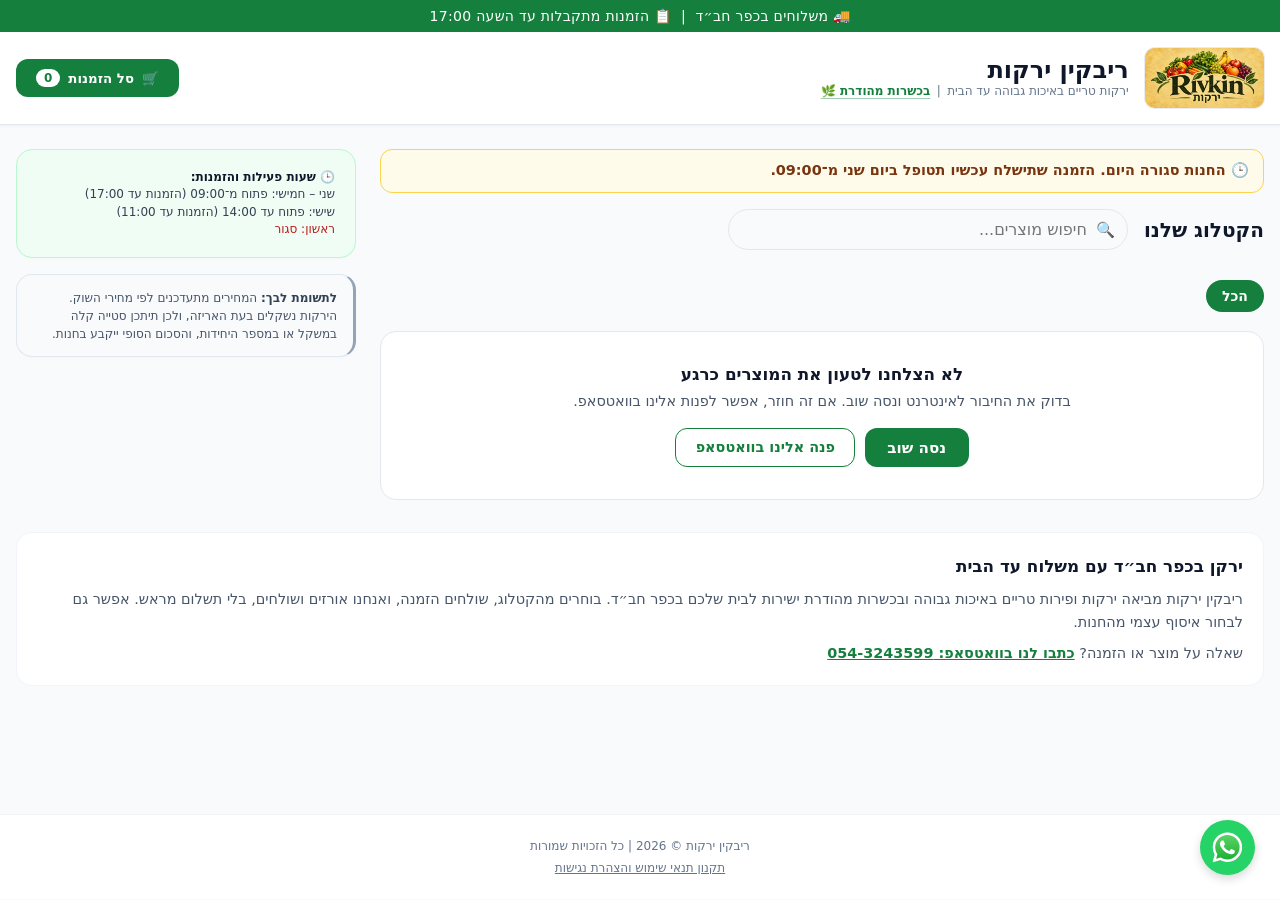
==== commit cba28a73: "Add SEO basics, product badges and checkout UX tweaks" ====
--- a/index.html
+++ b/index.html
@@ -3,10 +3,33 @@
 <head>
     <meta charset="UTF-8">
     <meta name="viewport" content="width=device-width, initial-scale=1.0">
-    <title>ריבקין ירקות - הזמנות טריות</title>
+    <title>ריבקין ירקות | משלוח ירקות ופירות טריים בכפר חב״ד</title>
     <link rel="icon" type="image/png" href="לוגו ריבקין ירקות.png">
-    <meta name="description" content="הזמנת ירקות ופירות טריים עם משלוח עד הבית בכפר חב״ד. ללא תשלום מראש.">
+    <meta name="description" content="ריבקין ירקות - ירקן בכפר חב״ד. הזמנת ירקות ופירות טריים אונליין, בכשרות מהודרת, עם משלוח עד הבית או איסוף עצמי. ללא תשלום מראש.">
     <meta name="theme-color" content="#15803d">
+
+    <!-- הכתובת הרשמית של הדף (עוזר לגוגל לא להתבלבל בין כתובות) -->
+    <link rel="canonical" href="https://rivkin-yerakot.netlify.app/">
+
+    <!-- מידע מובנה על העסק, בשביל גוגל -->
+    <script type="application/ld+json">
+    {
+        "@context": "https://schema.org",
+        "@type": "GroceryStore",
+        "name": "ריבקין ירקות",
+        "description": "ירקות ופירות טריים בכשרות מהודרת, עם משלוח עד הבית בכפר חב״ד או איסוף עצמי.",
+        "url": "https://rivkin-yerakot.netlify.app/",
+        "image": "https://rivkin-yerakot.netlify.app/og-image.jpg",
+        "telephone": "+972-54-324-3599",
+        "priceRange": "₪",
+        "address": {
+            "@type": "PostalAddress",
+            "addressLocality": "כפר חב״ד",
+            "addressCountry": "IL"
+        },
+        "areaServed": "כפר חב״ד"
+    }
+    </script>
 
     <!-- תצוגה מקדימה כשמשתפים את הקישור (וואטסאפ, פייסבוק) -->
     <meta property="og:type" content="website">
@@ -26,7 +49,7 @@
 <body>
 
     <div class="announcement-bar">
-    <span>🚚 משלוחים בכפר חב״ד &nbsp;|&nbsp; 📋 הזמנות מתקבלות עד השעה 17:00</span>
+        <span class="ann-item">🚚 משלוחים בכפר חב״ד</span><span class="ann-sep" aria-hidden="true">|</span><span class="ann-item">📋 הזמנות <span class="ann-long">מתקבלות </span>עד <span class="ann-long">השעה </span>17:00</span>
     </div>
     <header>
         <div class="header-inner">
@@ -35,7 +58,7 @@
                 <div>
                     <h1>ריבקין ירקות</h1>
                     <div class="subtitle">
-                        <span class="tagline">ירקות טריים באיכות גבוהה עד הבית</span>
+                        <span class="tagline">ירקות טריים <span class="tag-long">באיכות גבוהה </span>עד הבית</span>
                         <span class="subtitle-sep" aria-hidden="true">|</span>
                         <span class="kashrut-link" role="button" tabindex="0" onclick="openKashrutModal()">בכשרות מהודרת 🌿</span>
                     </div>
@@ -90,7 +113,7 @@
                     </div>
                 </div>
 
-                <!-- הודעה על מחירים ומשקל: במחשב גלויה לאורך כל הקנייה, בטלפון ממש לפני סיכום ההזמנה -->
+                <!-- הודעה על מחירים ומשקל: במחשב גלויה לאורך כל הקנייה. בטלפון מוצגת במקומה גרסה קצרה בתוך טופס ההזמנה -->
                 <div class="sidebar-box price-note-card">
                     <strong>לתשומת לבך:</strong> המחירים מתעדכנים לפי מחירי השוק. הירקות נשקלים בעת האריזה, ולכן תיתכן סטייה קלה במשקל או במספר היחידות, והסכום הסופי ייקבע בחנות.
                 </div>
@@ -118,7 +141,8 @@
                 </div>
 
                 <div id="cart-content-wrapper">
-                    <div style="display: flex; justify-content: flex-end;">
+                    <div class="cart-tools-row">
+                        <button type="button" onclick="saveFixedList()" class="cart-save-list-btn hidden" id="cart-save-list-btn">⭐ שמור כרשימה</button>
                         <button type="button" onclick="confirmClearCart()" class="clear-cart-btn hidden" id="clear-cart-btn" title="רוקן עגלה לגמרי" aria-label="רוקן את הסל">🗑️ רוקן סל</button>
                     </div>
 
@@ -174,12 +198,15 @@
 
                         <div id="checkout-hours-notice" class="order-hours-notice compact hidden"></div>
 
+                        <!-- ההודעה על מחירים ומשקל ממש לפני השליחה, בכל המסכים -->
+                        <div class="checkout-price-note">המחירים מתעדכנים לפי השוק והירקות נשקלים בעת האריזה, ולכן הסכום הסופי ייקבע בחנות.</div>
+
                         <button id="submit-order-btn" onclick="sendOrder()" class="submit-btn">
                             <span>שליחת הזמנה</span>
                         </button>
                     
-                        <div style="text-align: center; font-size: 0.7rem; color: #64748b; margin-top: 0.5rem;">
-                            משלוחים טריים ישירות עד הבית 🚚
+                        <div class="checkout-hours-line">
+                            הזמנות עד 17:00 · שישי עד 11:00 · ראשון סגור
                         </div>
                     </div>
                 </div>
@@ -193,11 +220,20 @@
                         <div class="success-items-title">מה הזמנת:</div>
                         <ul id="success-order-items" class="success-order-items"></ul>
                     </div>
-                    <button type="button" onclick="resetOrder()" style="margin-top: 1.5rem; background: #f1f5f9; border: none; padding: 0.5rem 1rem; border-radius: 0.5rem; font-size: 0.875rem; cursor: pointer; color: #475569; font-weight: 600;">התחל הזמנה חדשה</button>
-                </div>
-            </div>
-            </div>
-        </div>
+                    <!-- אחרי הזמנה מוצלחת: הרגע הכי טבעי לשמור אותה כרשימה קבועה -->
+                    <button type="button" id="success-save-list-btn" class="success-save-list-btn hidden" onclick="saveLastOrderAsList()">⭐ שמור כרשימה קבועה</button>
+                    <button type="button" onclick="resetOrder()" style="margin-top: 1rem; background: #f1f5f9; border: none; padding: 0.5rem 1rem; border-radius: 0.5rem; font-size: 0.875rem; cursor: pointer; color: #475569; font-weight: 600;">התחל הזמנה חדשה</button>
+                </div>
+            </div>
+            </div>
+        </div>
+
+            <!-- טקסט קבוע על העסק: בשביל גוגל ומבקרים חדשים. בתחתית, כדי לא להפריע בדרך לסל -->
+            <section class="about-section">
+                <h2>ירקן בכפר חב״ד עם משלוח עד הבית</h2>
+                <p>ריבקין ירקות מביאה ירקות ופירות טריים באיכות גבוהה ובכשרות מהודרת ישירות לבית שלכם בכפר חב״ד. בוחרים מהקטלוג, שולחים הזמנה, ואנחנו אורזים ושולחים, בלי תשלום מראש. אפשר גם לבחור איסוף עצמי מהחנות.</p>
+                <p>שאלה על מוצר או הזמנה? <a href="https://wa.me/972543243599" target="_blank" rel="noopener">כתבו לנו בוואטסאפ: 054-3243599</a></p>
+            </section>
     </main>
 
     <div id="sticky-cart-bar" class="sticky-cart-bar hidden" role="button" tabindex="0" onclick="handleStickyBarClick()">
--- a/style.css
+++ b/style.css
@@ -697,4 +697,63 @@
 @media (max-width: 767px) {
     /* ברוחב מלא, כדי שכרטיסים לא יבצבצו בצדדים מתחת לשורה */
     .categories-bar { margin-left: -0.5rem; margin-right: -0.5rem; padding-left: 0.5rem; padding-right: 0.5rem; }
-}+}
+/* טקסט "אודות" מתחת לקטלוג (חשוב לגוגל) */
+.about-section { margin-top: 2rem; background: #ffffff; border: 1px solid #f1f5f9; border-radius: 1rem; padding: 1.25rem; color: #475569; font-size: 0.9rem; line-height: 1.6; }
+.about-section h2 { font-size: 1.05rem; font-weight: 800; color: #0f172a; margin-bottom: 0.5rem; }
+.about-section p + p { margin-top: 0.5rem; }
+.about-section a { color: #15803d; font-weight: 600; }
+
+
+/* הפס הירוק העליון: כל חלק נשאר שלם, ואם אין מקום הם נשברים בדיוק ביניהם */
+.announcement-bar { display: flex; flex-wrap: wrap; justify-content: center; align-items: center; column-gap: 0.6rem; row-gap: 0.1rem; }
+.ann-item { white-space: nowrap; }
+@media (max-width: 480px) {
+    .announcement-bar { font-size: 0.8rem; padding-top: 0.4rem; padding-bottom: 0.4rem; letter-spacing: 0; }
+    .ann-long { display: none; } /* בטלפון: "הזמנות עד 17:00" במקום הנוסח הארוך */
+}
+@media (max-width: 340px) {
+    .ann-sep { display: none; } /* בטלפונים צרים מאוד: שתי שורות מסודרות, בלי הקו המפריד */
+}
+
+/* תוויות על תמונת המוצר: "מבצע" באדום, "חדש" בכתום. המסגרת הלבנה מפרידה אותן מכל תמונה */
+.product-badges { position: absolute; top: 0.5rem; right: 0.5rem; z-index: 2; display: flex; flex-direction: column; align-items: flex-start; gap: 0.3rem; pointer-events: none; }
+.product-badge { font-size: 0.75rem; font-weight: 800; line-height: 1.2; padding: 0.2rem 0.65rem; border: 2px solid #ffffff; border-radius: 9999px; box-shadow: 0 1px 4px rgba(0, 0, 0, 0.2); white-space: nowrap; }
+.new-badge { background: #f59e0b; color: #451a03; }
+.sale-badge { background: #dc2626; color: #ffffff; }
+@media (min-width: 768px) {
+    .product-badges { top: 0.6rem; right: 0.6rem; }
+    .product-badge { font-size: 0.85rem; padding: 0.25rem 0.8rem; }
+}
+
+/* כותרת בטלפון: אזור הטקסט מתפרס על כל הרוחב הפנוי בין הלוגו לסל, כדי שהסלוגן לא יידחס לטור צר ליד הלוגו */
+@media (max-width: 767px) {
+    .logo-area > div { flex: 1 1 auto; }
+    .header-inner { gap: 0.75rem; }
+}
+@media (max-width: 430px) {
+    .tag-long { display: none; } /* בטלפון: "ירקות טריים עד הבית" בשורה אחת, במקום סלוגן שנשבר לשתיים */
+    .subtitle .tagline { white-space: nowrap; }
+}
+
+/* כותרת בטלפון: השם, הסלוגן והכשרות ממורכזים ברווח שבין הלוגו לסל */
+@media (max-width: 767px) {
+    .logo-area > div { text-align: center; }
+    .header-inner .subtitle { justify-content: center; }
+}
+
+/* טופס ההזמנה: מה שהלקוח צריך לדעת ממש לפני השליחה */
+.checkout-price-note { font-size: 0.75rem; line-height: 1.5; color: #475569; background: #ffffff; border: 1px solid #e2e8f0; border-right: 3px solid #94a3b8; padding: 0.55rem 0.75rem; }
+.checkout-hours-line { text-align: center; font-size: 0.72rem; color: #64748b; margin-top: 0.5rem; }
+@media (max-width: 1023px) {
+    .price-note-card { display: none; } /* בטלפון ובטאבלט ההודעה מופיעה בתוך טופס ההזמנה, כדי שלא תופיע פעמיים */
+}
+
+/* שמירת רשימה קבועה: קישור קטן בסיכום ההזמנה, וכפתור במסך ההצלחה */
+.cart-tools-row { display: flex; justify-content: space-between; align-items: center; gap: 0.5rem; }
+.cart-tools-row .clear-cart-btn { margin-inline-start: auto; }
+.cart-save-list-btn { background: none; border: none; color: #b45309; font-size: 0.75rem; font-weight: 600; cursor: pointer; padding: 0.25rem 0.5rem; border-radius: 0.25rem; margin-bottom: 0.25rem; transition: background 0.2s; }
+.cart-save-list-btn:hover { background: #fffbeb; }
+.success-save-list-btn { display: block; width: 100%; max-width: 320px; margin: 1.25rem auto 0; background: #ffffff; border: 1.5px solid #b45309; color: #b45309; font-size: 0.95rem; font-weight: 700; padding: 0.7rem 1rem; border-radius: 0.75rem; cursor: pointer; transition: background 0.2s; }
+.success-save-list-btn:hover { background: #fffbeb; }
+.success-save-list-btn.saved { background: #f0fdf4; border-color: #16a34a; color: #15803d; cursor: default; }
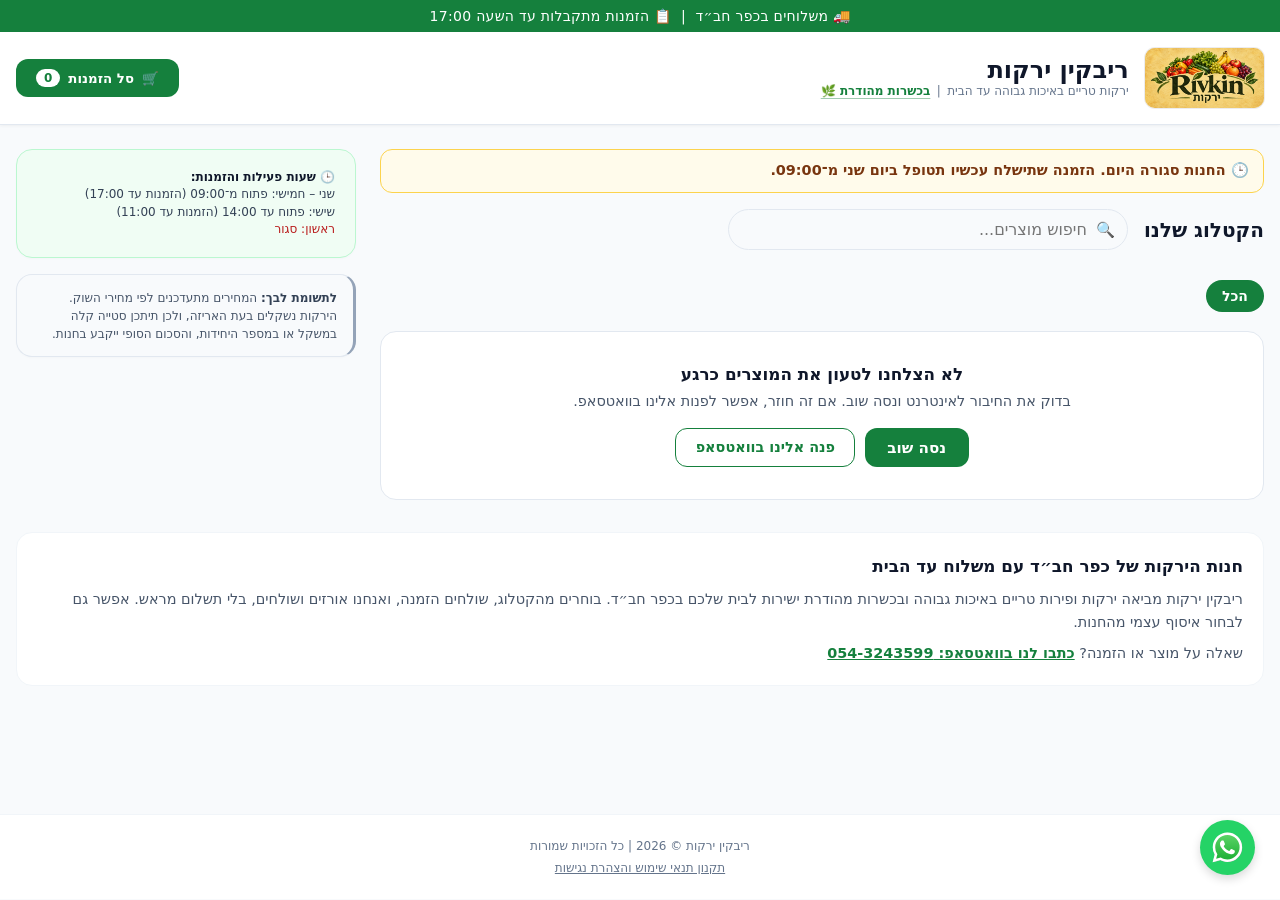
==== commit 25bc90d8: "add favicon update the text about the store, and add plus and minus in the cart" ====
--- a/index.html
+++ b/index.html
@@ -4,7 +4,8 @@
     <meta charset="UTF-8">
     <meta name="viewport" content="width=device-width, initial-scale=1.0">
     <title>ריבקין ירקות | משלוח ירקות ופירות טריים בכפר חב״ד</title>
-    <link rel="icon" type="image/png" href="לוגו ריבקין ירקות.png">
+    <link rel="icon" type="image/png" sizes="192x192" href="favicon.png">
+    <link rel="apple-touch-icon" href="favicon.png">
     <meta name="description" content="ריבקין ירקות - ירקן בכפר חב״ד. הזמנת ירקות ופירות טריים אונליין, בכשרות מהודרת, עם משלוח עד הבית או איסוף עצמי. ללא תשלום מראש.">
     <meta name="theme-color" content="#15803d">
 
@@ -230,7 +231,7 @@
 
             <!-- טקסט קבוע על העסק: בשביל גוגל ומבקרים חדשים. בתחתית, כדי לא להפריע בדרך לסל -->
             <section class="about-section">
-                <h2>ירקן בכפר חב״ד עם משלוח עד הבית</h2>
+                <h2>חנות הירקות של כפר חב״ד עם משלוח עד הבית</h2>
                 <p>ריבקין ירקות מביאה ירקות ופירות טריים באיכות גבוהה ובכשרות מהודרת ישירות לבית שלכם בכפר חב״ד. בוחרים מהקטלוג, שולחים הזמנה, ואנחנו אורזים ושולחים, בלי תשלום מראש. אפשר גם לבחור איסוף עצמי מהחנות.</p>
                 <p>שאלה על מוצר או הזמנה? <a href="https://wa.me/972543243599" target="_blank" rel="noopener">כתבו לנו בוואטסאפ: 054-3243599</a></p>
             </section>
--- a/style.css
+++ b/style.css
@@ -756,4 +756,24 @@
 .cart-save-list-btn:hover { background: #fffbeb; }
 .success-save-list-btn { display: block; width: 100%; max-width: 320px; margin: 1.25rem auto 0; background: #ffffff; border: 1.5px solid #b45309; color: #b45309; font-size: 0.95rem; font-weight: 700; padding: 0.7rem 1rem; border-radius: 0.75rem; cursor: pointer; transition: background 0.2s; }
 .success-save-list-btn:hover { background: #fffbeb; }
-.success-save-list-btn.saved { background: #f0fdf4; border-color: #16a34a; color: #15803d; cursor: default; }+.success-save-list-btn.saved { background: #f0fdf4; border-color: #16a34a; color: #15803d; cursor: default; }
+/* כמויות בתוך הסל: פלוס ומינוס סביב תג הכמות */
+.cart-item { gap: 0.5rem; padding: 0.5rem 0.6rem; }
+.cart-item-name { display: flex; align-items: center; gap: 0.5rem; flex: 1; min-width: 0; }
+.cart-item-img { width: 24px; height: 24px; border-radius: 50%; object-fit: cover; flex-shrink: 0; }
+.cart-item-title { font-weight: 500; color: #1e293b; line-height: 1.25; overflow-wrap: anywhere; }
+.cart-qty { display: inline-flex; align-items: center; flex-shrink: 0; background: #dcfce7; border-radius: 0.5rem; overflow: hidden; }
+/* touch-action: לחיצות מהירות על פלוס לא יגרמו לטלפון לעשות זום */
+.cart-qty-btn { width: 28px; height: 28px; border: none; background: transparent; color: #15803d; font-size: 1.05rem; font-weight: bold; cursor: pointer; display: flex; align-items: center; justify-content: center; user-select: none; touch-action: manipulation; transition: background 0.15s; }
+.cart-qty-btn:hover { background: #bbf7d0; }
+.cart-qty-btn:active { background: #86efac; }
+.cart-qty-val { min-width: 3.4rem; text-align: center; color: #15803d; font-size: 0.75rem; font-weight: bold; white-space: nowrap; }
+.cart-item .remove-btn { flex-shrink: 0; touch-action: manipulation; }
+
+/* טלפון וטאבלט: כפתורים גדולים יותר ללחיצה באצבע */
+@media (max-width: 1023px) {
+    .cart-item { padding: 0.55rem 0.65rem; }
+    .cart-qty-btn { width: 36px; height: 36px; font-size: 1.25rem; }
+    .cart-qty-val { font-size: 0.8rem; min-width: 3.6rem; }
+    .cart-item .remove-btn { padding: 0.4rem; }
+}
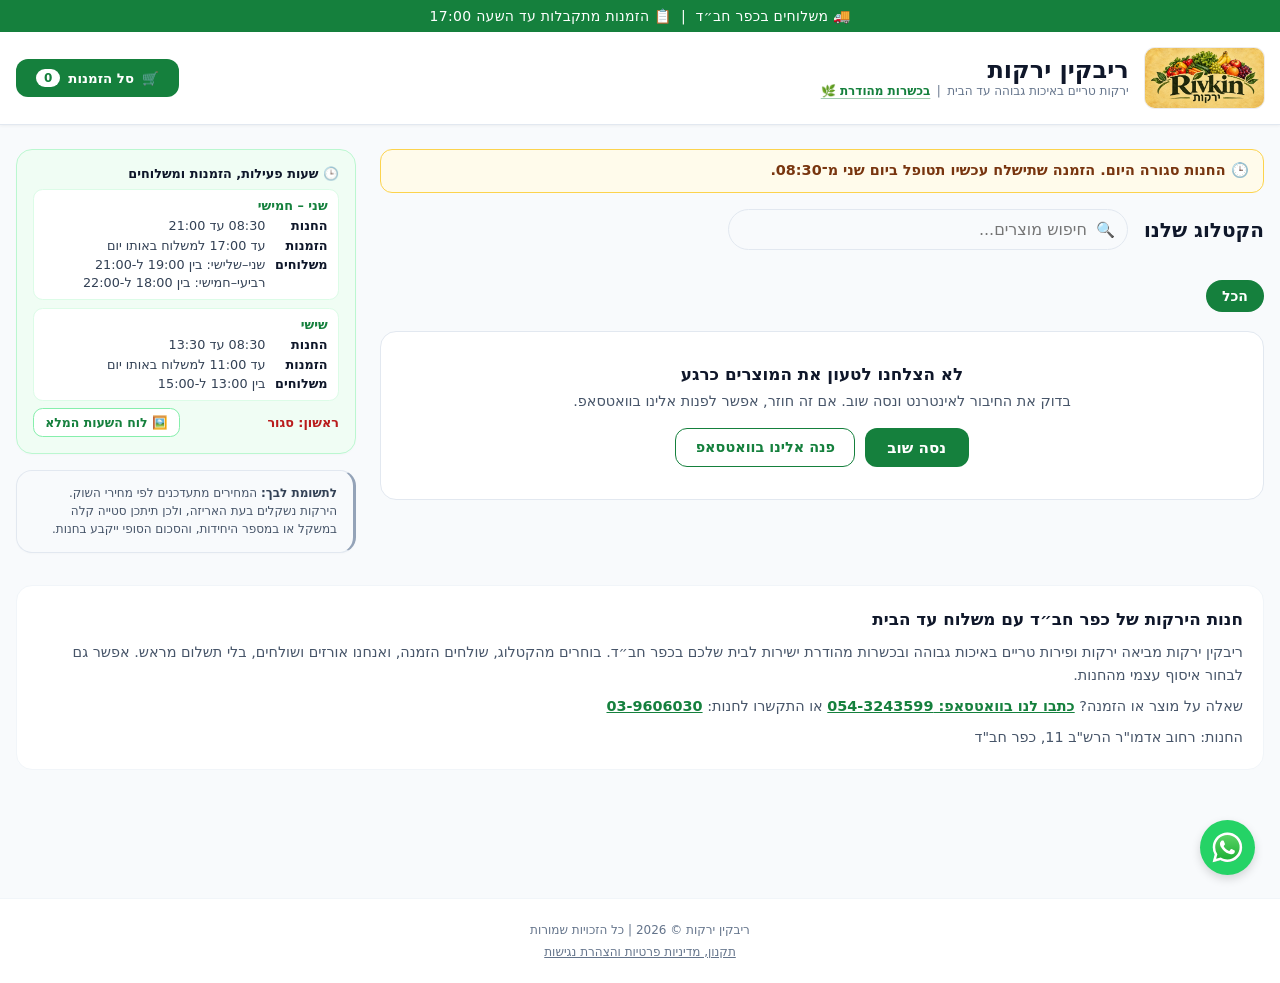
==== commit da0f8c7a: "Restructure project, optimize images, add 404 page" ====
--- a/index.html
+++ b/index.html
@@ -10,7 +10,7 @@
     <meta name="theme-color" content="#15803d">
 
     <!-- הכתובת הרשמית של הדף (עוזר לגוגל לא להתבלבל בין כתובות) -->
-    <link rel="canonical" href="https://rivkin-yerakot.netlify.app/">
+    <link rel="canonical" href="https://rivkinyerakot.net/">
 
     <!-- מידע מובנה על העסק, בשביל גוגל -->
     <script type="application/ld+json">
@@ -19,16 +19,25 @@
         "@type": "GroceryStore",
         "name": "ריבקין ירקות",
         "description": "ירקות ופירות טריים בכשרות מהודרת, עם משלוח עד הבית בכפר חב״ד או איסוף עצמי.",
-        "url": "https://rivkin-yerakot.netlify.app/",
-        "image": "https://rivkin-yerakot.netlify.app/og-image.jpg",
+        "url": "https://rivkinyerakot.net/",
+        "image": "https://rivkinyerakot.net/assets/images/og-image.jpg",
         "telephone": "+972-54-324-3599",
+        "contactPoint": [
+            { "@type": "ContactPoint", "telephone": "+972-3-960-6030", "contactType": "customer service", "name": "טלפון בחנות" },
+            { "@type": "ContactPoint", "telephone": "+972-54-324-3599", "contactType": "customer service", "name": "נייד ווואטסאפ" }
+        ],
         "priceRange": "₪",
         "address": {
             "@type": "PostalAddress",
+            "streetAddress": "אדמו״ר הרש״ב 11",
             "addressLocality": "כפר חב״ד",
             "addressCountry": "IL"
         },
-        "areaServed": "כפר חב״ד"
+        "areaServed": "כפר חב״ד",
+        "openingHoursSpecification": [
+            { "@type": "OpeningHoursSpecification", "dayOfWeek": ["Monday", "Tuesday", "Wednesday", "Thursday"], "opens": "08:30", "closes": "21:00" },
+            { "@type": "OpeningHoursSpecification", "dayOfWeek": "Friday", "opens": "08:30", "closes": "13:30" }
+        ]
     }
     </script>
 
@@ -38,30 +47,31 @@
     <meta property="og:site_name" content="ריבקין ירקות">
     <meta property="og:title" content="ריבקין ירקות - הזמנות טריות">
     <meta property="og:description" content="הזמנת ירקות ופירות טריים עם משלוח עד הבית בכפר חב״ד. ללא תשלום מראש.">
-    <meta property="og:url" content="https://rivkin-yerakot.netlify.app/">
-    <meta property="og:image" content="https://rivkin-yerakot.netlify.app/og-image.jpg">
+    <meta property="og:url" content="https://rivkinyerakot.net/">
+    <meta property="og:image" content="https://rivkinyerakot.net/assets/images/og-image.jpg">
     <meta property="og:image:width" content="1200">
     <meta property="og:image:height" content="630">
     <meta property="og:image:alt" content="ריבקין ירקות">
     <meta name="twitter:card" content="summary_large_image">
 
-    <link rel="stylesheet" href="style.css">
+    <link rel="stylesheet" href="css/style.css">
 </head>
 <body>
 
     <div class="announcement-bar">
-        <span class="ann-item">🚚 משלוחים בכפר חב״ד</span><span class="ann-sep" aria-hidden="true">|</span><span class="ann-item">📋 הזמנות <span class="ann-long">מתקבלות </span>עד <span class="ann-long">השעה </span>17:00</span>
+        <span class="ann-item">🚚 משלוחים בכפר חב״ד</span><span class="ann-sep" aria-hidden="true">|</span><span class="ann-item" id="ann-orders">📋 הזמנות <span class="ann-long">מתקבלות </span>עד <span class="ann-long">השעה </span>17:00</span>
     </div>
     <header>
         <div class="header-inner">
             <div class="logo-area">
-                <img src="לוגו ריבקין ירקות.png" alt="ריבקין ירקות" class="logo-img">
+                <img src="assets/images/logo.webp" alt="ריבקין ירקות" class="logo-img">
                 <div>
                     <h1>ריבקין ירקות</h1>
                     <div class="subtitle">
                         <span class="tagline">ירקות טריים <span class="tag-long">באיכות גבוהה </span>עד הבית</span>
                         <span class="subtitle-sep" aria-hidden="true">|</span>
                         <span class="kashrut-link" role="button" tabindex="0" onclick="openKashrutModal()">בכשרות מהודרת 🌿</span>
+                        <span class="header-hours-link" role="button" tabindex="0" onclick="openHoursModal()">שעות פעילות ומשלוחים 🕒</span>
                     </div>
                 </div>
             </div>
@@ -85,11 +95,11 @@
                 <!-- הודעה מחוץ לשעות ההזמנה (מתעדכנת אוטומטית) -->
                 <div id="order-hours-notice" class="order-hours-notice hidden" role="status"></div>
                 <div class="catalog-header">
-                    <div class="section-title" style="margin-bottom: 0;">הקטלוג שלנו</div>
+                    <div class="section-title catalog-title">הקטלוג שלנו</div>
                     <div class="search-container">
                         <span class="search-icon">🔍</span>
                         <input type="text" id="search-input" placeholder="חיפוש מוצרים..." aria-label="חיפוש מוצרים" autocomplete="off" enterkeyhint="search" oninput="handleSearch(this.value)">
-                        <button type="button" id="clear-search-btn" class="clear-search-btn" onclick="clearSearch()" style="display: none;" title="נקה חיפוש" aria-label="נקה חיפוש">✕</button>
+                        <button type="button" id="clear-search-btn" class="clear-search-btn" onclick="clearSearch()" title="נקה חיפוש" aria-label="נקה חיפוש">✕</button>
                         <div id="search-status" class="sr-only" aria-live="polite"></div>
                     </div>
                 </div>
@@ -105,12 +115,44 @@
 
             <!-- אזור המידע הצידי (שעות פעילות ורשימות) -->
             <div class="side-info-panel">
-                <div class="sidebar-box hours-card">
-                    <div class="hours-title">🕒 שעות פעילות והזמנות:</div>
-                    <div class="hours-grid">
-                        <span>שני – חמישי: פתוח מ־09:00 (הזמנות עד 17:00)</span>
-                        <span>שישי: פתוח עד 14:00 (הזמנות עד 11:00)</span>
-                        <span style="color: #b91c1c;">ראשון: סגור</span>
+                <!-- לוח השעות: מלא כשהסל ריק, מתקפל לשורה קצרה כשיש מוצרים בסל (כדי שהסל יעלה למעלה) -->
+                <div id="hours-card" class="sidebar-box hours-card">
+                    <div class="hours-full" id="hours-full">
+                        <div class="hours-title">🕒 שעות פעילות, הזמנות ומשלוחים</div>
+
+                        <div class="hours-day">
+                            <div class="hours-day-name">שני – חמישי</div>
+                            <dl class="hours-table">
+                                <dt>החנות</dt><dd>08:30 עד 21:00</dd>
+                                <dt>הזמנות</dt><dd>עד 17:00 למשלוח באותו יום</dd>
+                                <dt>משלוחים</dt><dd><span class="hours-line">שני–שלישי: בין 19:00 ל-21:00</span><span class="hours-line">רביעי–חמישי: בין 18:00 ל-22:00</span></dd>
+                            </dl>
+                        </div>
+
+                        <div class="hours-day">
+                            <div class="hours-day-name">שישי</div>
+                            <dl class="hours-table">
+                                <dt>החנות</dt><dd>08:30 עד 13:30</dd>
+                                <dt>הזמנות</dt><dd>עד 11:00 למשלוח באותו יום</dd>
+                                <dt>משלוחים</dt><dd>בין 13:00 ל-15:00</dd>
+                            </dl>
+                        </div>
+
+                        <div class="hours-footer">
+                            <span class="hours-closed">ראשון: סגור</span>
+                            <div class="hours-footer-actions">
+                                <button type="button" class="hours-poster-link" onclick="openHoursModal()">🖼️ לוח השעות המלא</button>
+                                <button type="button" class="hours-collapse-btn" onclick="collapseHoursCard()" aria-controls="hours-full">הסתר ▲</button>
+                            </div>
+                        </div>
+                    </div>
+
+                    <div class="hours-compact" id="hours-compact">
+                        <div class="hours-compact-text">
+                            <span>🕒 הזמנות עד 17:00 · שישי עד 11:00</span>
+                            <span>🚚 משלוחים בערב · בשישי בצהריים</span>
+                        </div>
+                        <button type="button" class="hours-expand-btn" onclick="expandHoursCard()" aria-controls="hours-full" aria-expanded="false">פירוט</button>
                     </div>
                 </div>
 
@@ -121,8 +163,8 @@
 
                 <!-- הוספת ID class-hidden כברירת מחדל -->
                 <div id="list-actions-card" class="sidebar-box list-actions-card hidden">
-                    <div style="font-weight: bold; margin-bottom: 0.75rem; color: #0f172a; display: flex; align-items: center; gap: 0.25rem;">⭐ רשימה קבועה</div>
-                    <p style="font-size: 0.75rem; color: #64748b; margin-bottom: 0.75rem;">שמור את הסל הנוכחי לשימוש חוזר או טען רשימה קיימת.</p>
+                    <div class="list-actions-title">⭐ רשימה קבועה</div>
+                    <p class="list-actions-text">שמור את הסל הנוכחי לשימוש חוזר או טען רשימה קיימת.</p>
                     
                     <div id="fixed-list-actions" class="fixed-list-actions">
                         <button type="button" onclick="saveFixedList()" class="list-btn save-list-btn hidden" id="save-list-btn">⭐ שמור כרשימה</button>
@@ -148,7 +190,7 @@
                     </div>
 
                     <div id="cart-items" class="cart-items-list">
-                        <p style="color: #64748b; font-size: 0.875rem; text-align: center; padding: 1.5rem 0;">הסל שלך ריק כרגע.<br>בחר ירקות מהקטלוג.</p>
+                        <p class="cart-empty">הסל שלך ריק כרגע.<br>בחר ירקות מהקטלוג.</p>
                     </div>
 
                     <div id="checkout-form" class="checkout-form hidden">
@@ -159,13 +201,13 @@
                             </button>
                             <button type="button" id="btn-pickup" class="method-btn" onclick="setDeliveryMethod('pickup')">
                                 <span>🛍️ איסוף עצמי</span>
-                                <span class="delivery-cost" style="visibility: hidden;">(חינם)</span>
+                                <span class="delivery-cost is-placeholder" aria-hidden="true">(חינם)</span>
                             </button>
                         </div>
 
                         <div class="checkout-header-row">
-                            <span id="checkout-title" style="font-size: 0.875rem; font-weight: bold; color: #334155;">פרטים למשלוח:</span>
-                            <input type="text" id="bot-honeypot" style="display:none" autocomplete="off">
+                            <span id="checkout-title" class="checkout-title">פרטים למשלוח:</span>
+                            <input type="text" id="bot-honeypot" class="hp-field" tabindex="-1" autocomplete="off" aria-hidden="true">
                             <span class="no-payment-badge">ללא תשלום מראש 🛡️</span>
                         </div>
 
@@ -201,6 +243,9 @@
 
                         <!-- ההודעה על מחירים ומשקל ממש לפני השליחה, בכל המסכים -->
                         <div class="checkout-price-note">המחירים מתעדכנים לפי השוק והירקות נשקלים בעת האריזה, ולכן הסכום הסופי ייקבע בחנות.</div>
+
+                        <!-- הודעת פרטיות ברגע איסוף הפרטים -->
+                        <div class="checkout-hours-line">הפרטים משמשים לטיפול בהזמנה בלבד · <a href="terms.html#privacy" target="_blank" rel="noopener">מדיניות פרטיות</a></div>
 
                         <button id="submit-order-btn" onclick="sendOrder()" class="submit-btn">
                             <span>שליחת הזמנה</span>
@@ -209,21 +254,24 @@
                         <div class="checkout-hours-line">
                             הזמנות עד 17:00 · שישי עד 11:00 · ראשון סגור
                         </div>
+                        <button type="button" class="checkout-hours-link" onclick="openHoursModal()">🚚 שעות המשלוחים ›</button>
                     </div>
                 </div>
 
                 <div id="success-box" class="success-box" role="status">
-                    <div style="font-size: 3rem; margin-bottom: 0.5rem;" aria-hidden="true">✅</div>
-                    <h3 style="font-size: 1.25rem; font-weight: bold; color: #15803d; margin-bottom: 0.5rem;">ההזמנה התקבלה בהצלחה!</h3>
+                    <div class="success-icon" aria-hidden="true">✅</div>
+                    <h3 class="success-title">ההזמנה התקבלה בהצלחה!</h3>
                     <div id="success-order-number" class="success-order-number hidden"></div>
-                    <p style="font-size: 0.875rem; color: #64748b; line-height: 1.4;">תודה רבה! פרטי ההזמנה נשלחו אלינו ונעדכן אותך בהקדם.</p>
+                    <p class="success-text">תודה רבה! ההזמנה התקבלה ואנחנו מטפלים בה.<br>ניצור איתך קשר רק אם יהיה שינוי בהזמנה.</p>
                     <div id="success-order-summary" class="success-order-summary hidden">
                         <div class="success-items-title">מה הזמנת:</div>
                         <ul id="success-order-items" class="success-order-items"></ul>
                     </div>
                     <!-- אחרי הזמנה מוצלחת: הרגע הכי טבעי לשמור אותה כרשימה קבועה -->
+                    <!-- שמירת פרטי ההזמנה אצל הלקוח: בטלפון חלון השיתוף, במחשב העתקה -->
+                    <button type="button" id="success-share-btn" class="success-share-btn hidden" onclick="shareOrderDetails()">📋 שמירת פרטי ההזמנה</button>
                     <button type="button" id="success-save-list-btn" class="success-save-list-btn hidden" onclick="saveLastOrderAsList()">⭐ שמור כרשימה קבועה</button>
-                    <button type="button" onclick="resetOrder()" style="margin-top: 1rem; background: #f1f5f9; border: none; padding: 0.5rem 1rem; border-radius: 0.5rem; font-size: 0.875rem; cursor: pointer; color: #475569; font-weight: 600;">התחל הזמנה חדשה</button>
+                    <button type="button" onclick="resetOrder()" class="new-order-btn">התחל הזמנה חדשה</button>
                 </div>
             </div>
             </div>
@@ -233,7 +281,8 @@
             <section class="about-section">
                 <h2>חנות הירקות של כפר חב״ד עם משלוח עד הבית</h2>
                 <p>ריבקין ירקות מביאה ירקות ופירות טריים באיכות גבוהה ובכשרות מהודרת ישירות לבית שלכם בכפר חב״ד. בוחרים מהקטלוג, שולחים הזמנה, ואנחנו אורזים ושולחים, בלי תשלום מראש. אפשר גם לבחור איסוף עצמי מהחנות.</p>
-                <p>שאלה על מוצר או הזמנה? <a href="https://wa.me/972543243599" target="_blank" rel="noopener">כתבו לנו בוואטסאפ: 054-3243599</a></p>
+                <p>שאלה על מוצר או הזמנה? <a href="https://wa.me/972543243599" target="_blank" rel="noopener">כתבו לנו בוואטסאפ: 054-3243599</a> או התקשרו לחנות: <a href="tel:+97239606030">03-9606030</a></p>
+                <p>החנות: רחוב אדמו"ר הרש"ב 11, כפר חב"ד</p>
             </section>
     </main>
 
@@ -247,15 +296,23 @@
 
     <footer>
         <p>ריבקין ירקות © 2026 | כל הזכויות שמורות</p>
-        <p style="margin-top: 0.5rem;">
-            <a href="terms.html" style="color: #64748b; text-decoration: underline;">תקנון תנאי שימוש והצהרת נגישות</a>
+        <p class="footer-links">
+            <a href="terms.html">תקנון, מדיניות פרטיות והצהרת נגישות</a>
         </p>
     </footer>
 
     <div id="kashrut-modal" class="modal-overlay" role="dialog" aria-modal="true" aria-label="תעודת כשרות" onclick="closeKashrutModal(event)">
         <div class="modal-content">
             <button type="button" class="close-modal-btn" onclick="closeKashrutModal(event)" title="סגור" aria-label="סגור">✕</button>
-            <img src="image0.jpeg" alt="תעודת כשרות למהדרין - ריבקין ירקות" class="kashrut-img">
+            <img src="assets/images/kashrut.webp" width="800" height="1200" alt="תעודת כשרות למהדרין - ריבקין ירקות" class="kashrut-img">
+        </div>
+    </div>
+
+    <!-- לוח השעות המלא (התמונה נטענת רק בלחיצה, כדי לא להאט את האתר) -->
+    <div id="hours-modal" class="modal-overlay" role="dialog" aria-modal="true" aria-label="לוח שעות פעילות, הזמנות ומשלוחים" onclick="closeHoursModal(event)">
+        <div class="modal-content">
+            <button type="button" class="close-modal-btn" onclick="closeHoursModal(event)" title="סגור" aria-label="סגור">✕</button>
+            <img data-src="assets/images/hours.webp" width="800" height="1403" alt="לוח שעות ריבקין ירקות: שני עד חמישי החנות פתוחה 08:30 עד 21:00, הזמנות עד 17:00, משלוחים שני ושלישי 19:00 עד 21:00, רביעי וחמישי 18:00 עד 22:00. שישי החנות פתוחה 08:30 עד 13:30, הזמנות עד 11:00, משלוחים 13:00 עד 15:00. ראשון סגור." class="kashrut-img hours-poster-img">
         </div>
     </div>
 
@@ -271,12 +328,12 @@
     <div id="toast" class="toast" role="status" aria-live="polite"></div>
     <div id="live-status" class="sr-only" aria-live="polite" aria-atomic="true"></div>
 
-    <script src="script.js"></script>
+    <script src="js/script.js"></script>
 
     <button type="button" id="back-to-top-btn" onclick="scrollToTop()" title="חזרה למעלה" aria-label="חזרה לראש הדף"><svg viewBox="0 0 24 24" fill="none" stroke="currentColor" stroke-width="2.6" stroke-linecap="round" stroke-linejoin="round" aria-hidden="true"><path d="M12 19V5"/><path d="M5 12l7-7 7 7"/></svg></button>
 
     <a href="https://wa.me/972543243599?text=היי,%20אשמח%20לעזרה%20באתר%20ריבקין%20ירקות" class="whatsapp-float" target="_blank" rel="noopener" title="צור קשר בוואטסאפ" aria-label="צור קשר בוואטסאפ">
-        <img src="whatsapp.svg" alt="" class="whatsapp-icon">
+        <img src="assets/icons/whatsapp.svg" alt="" class="whatsapp-icon">
     </a>
 </body>
 </html>
--- a/css/style.css
+++ b/css/style.css
@@ -0,0 +1,936 @@
+html {
+    scroll-behavior: smooth;
+    scroll-padding-top: calc(var(--header-h, 93px) + var(--cats-h, 56px) + 8px);
+}
+* { box-sizing: border-box; margin: 0; padding: 0; font-family: system-ui, -apple-system, BlinkMacSystemFont, "Segoe UI", Roboto, sans-serif; }
+body { background-color: #f8fafc; color: #1e293b; min-height: 100vh; display: flex; flex-direction: column; padding-bottom: env(safe-area-inset-bottom); }
+
+.announcement-bar {
+    background-color: #15803d;
+    color: #ffffff;
+    text-align: center;
+    padding: 0.5rem 1rem;
+    font-size: 0.875rem;
+    font-weight: 500;
+    letter-spacing: 0.3px;
+    box-shadow: 0 1px 2px rgba(0, 0, 0, 0.05);
+    position: relative; /* שלב 4: הפס הירוק נגלל עם הדף, רק הכותרת הלבנה נשארת למעלה */
+}
+
+header {
+    background: #ffffff;
+    border-bottom: 1px solid #e2e8f0;
+    box-shadow: 0 1px 3px 0 rgba(0, 0, 0, 0.05);
+    position: sticky;
+    top: 0;
+    z-index: 900;
+}
+
+.header-inner {
+    max-width: 1280px;
+    margin: 0 auto;
+    padding: 1rem;
+    display: flex;
+    align-items: center;
+    justify-content: space-between;
+    direction: rtl;
+}
+
+.logo-area {
+    display: flex;
+    align-items: center;
+    gap: 1rem;
+}
+/* שלב 4: הלוגו רחב, ולכן מוצג במלואו כמלבן מעוגל ולא נחתך לעיגול */
+.logo-img { height: 60px; width: auto; aspect-ratio: 1768 / 889; border-radius: 10px; object-fit: contain; background: #f6e7b4; box-shadow: 0 0 0 1px rgba(15, 23, 42, 0.08); flex-shrink: 0; }
+h1 { font-size: 1.5rem; font-weight: 900; color: #0f172a; }
+.subtitle { font-size: 0.75rem; color: #64748b; font-weight: 500; }
+.cart-btn {
+    background: #15803d;
+    color: white;
+    border: none;
+    padding: 0.625rem 1.25rem;
+    border-radius: 0.75rem;
+    font-weight: 600;
+    cursor: pointer;
+    display: flex;
+    align-items: center;
+    gap: 0.5rem;
+    transition: background 0.2s;
+}
+
+.cart-btn:hover { background: #166534; }
+.cart-badge { background: white; color: #15803d; font-size: 0.75rem; font-weight: bold; padding: 0.125rem 0.5rem; border-radius: 9999px; }
+
+main { 
+    max-width: 1280px; 
+    margin: 0 auto; 
+    padding: 1.5rem 1rem 5rem 1rem; 
+    width: 100%; 
+    display: flex; 
+    flex-direction: column; 
+}
+
+.top-layout {
+    display: flex;
+    flex-direction: column;
+    gap: 1.5rem;
+}
+
+.side-info-panel {
+    display: flex;
+    flex-direction: column;
+    gap: 1rem;
+    min-width: 0;
+}
+
+/* שלב 4: במחשב (מ־1024 פיקסלים) הסל עובר לעמודה הצדדית ונשאר גלוי בזמן הגלילה */
+@media(min-width: 1024px) {
+    .top-layout {
+        display: grid;
+        grid-template-columns: minmax(0, 1fr) 340px;
+        align-items: start;
+    }
+    .side-info-panel {
+        position: sticky;
+        top: calc(var(--header-h, 93px) + 1rem); /* מתחת לכותרת הלבנה */
+        max-height: calc(100vh - var(--header-h, 93px) - 2rem);
+        overflow-y: auto;
+        overscroll-behavior: contain;
+        scrollbar-width: thin;
+        padding: 3px; /* מקום למסגרת הפוקוס */
+        margin: -3px;
+    }
+    .side-info-panel .bottom-cart-panel {
+        max-width: none;
+        margin: 0;
+        padding: 1rem;
+        box-shadow: 0 1px 2px rgba(0,0,0,0.02);
+    }
+    .side-info-panel .checkout-form { margin-top: 1rem; padding: 0.85rem; }
+    .side-info-panel .success-box { padding: 1rem 0.25rem; }
+}
+
+.sidebar-box {
+    background: white;
+    border-radius: 1rem;
+    border: 1px solid #f1f5f9;
+    padding: 1.25rem;
+    box-shadow: 0 1px 2px rgba(0,0,0,0.02);
+}
+
+.section-title { font-size: 1.25rem; font-weight: bold; color: #0f172a; margin-bottom: 1rem; }
+
+.catalog-header {
+    display: flex;
+    flex-direction: column;
+    align-items: flex-start !important;
+    gap: 1rem;
+    margin-bottom: 1.25rem;
+    flex-wrap: wrap;
+}
+
+@media(min-width: 768px) {
+    .catalog-header {
+        flex-direction: row;
+        align-items: center !important;
+    }
+}
+
+.search-container {
+    position: relative;
+    width: 100%;
+    max-width: 400px;
+}
+
+.search-container input {
+    width: 100%;
+    padding: 0.65rem 2.5rem;
+    font-size: 16px !important;
+    border: 1px solid #e2e8f0;
+    background: #f8fafc;
+    border-radius: 9999px;
+    outline: none;
+    transition: all 0.2s ease;
+    color: #1e293b;
+}
+
+.search-container input:focus {
+    border-color: #16a34a;
+    background: #ffffff;
+    box-shadow: 0 0 0 3px rgba(22, 163, 74, 0.1);
+}
+
+.search-icon {
+    position: absolute;
+    right: 0.8rem;
+    left: auto;
+    top: 50%;
+    transform: translateY(-50%);
+    color: #94a3b8;
+    font-size: 0.95rem;
+    pointer-events: none;
+}
+
+.clear-search-btn {
+    position: absolute;
+    left: 0.6rem;
+    top: 50%;
+    transform: translateY(-50%);
+    background: #e2e8f0;
+    color: #64748b;
+    border: none;
+    width: 22px;
+    height: 22px;
+    border-radius: 50%;
+    display: none; /* מוצג מהקוד כשיש טקסט בחיפוש */
+    align-items: center;
+    justify-content: center;
+    font-size: 0.75rem;
+    font-weight: bold;
+    cursor: pointer;
+    transition: background 0.2s, color 0.2s;
+    padding: 0;
+}
+
+.clear-search-btn:hover {
+    background: #cbd5e1;
+    color: #1e293b;
+}
+
+@media (max-width: 767px) {
+    .search-container { max-width: 100%; }
+    .header-inner .subtitle { display: flex !important; font-size: 0.72rem; margin-top: 0.15rem; }
+    .quantity-control { height: 44px !important; }
+    .unit-select, .unit-badge { height: 44px !important; }
+}
+
+.categories-bar { display: flex; gap: 0.5rem; overflow-x: auto; padding-bottom: 0.75rem; margin-bottom: 1rem; white-space: nowrap; -webkit-overflow-scrolling: touch; }
+.categories-bar::-webkit-scrollbar { display: none; }
+.category-tab { background: #e2e8f0; color: #475569; border: none; padding: 0.5rem 1rem; border-radius: 9999px; font-size: 0.875rem; font-weight: 600; cursor: pointer; transition: all 0.2s; }
+.category-tab:hover { background: #cbd5e1; }
+.category-tab.active { background: #15803d; color: white; }
+
+.products-grid { display: grid; grid-template-columns: repeat(2, 1fr); gap: 0.85rem; }
+@media(min-width: 768px) { 
+    .products-grid { grid-template-columns: repeat(4, minmax(0, 1fr)); gap: 1rem; }
+}
+/* מסך בינוני עם סל בצד: 3 מוצרים בשורה, כדי שהכרטיסים לא יידחסו */
+@media(min-width: 1024px) and (max-width: 1279px) {
+    .products-grid { grid-template-columns: repeat(3, minmax(0, 1fr)); }
+}
+
+.product-card { background: white; border-radius: 1rem; overflow: hidden; border: 1px solid #f1f5f9; box-shadow: 0 1px 2px rgba(0,0,0,0.02); display: flex; flex-direction: column; justify-content: space-between; transition: transform 0.2s, box-shadow 0.2s; position: relative; }
+.product-card:hover { transform: translateY(-2px); box-shadow: 0 4px 6px -1px rgba(0, 0, 0, 0.05); }
+
+.product-card.out-of-stock { background: #f1f5f9; opacity: 0.75; }
+.product-card.out-of-stock img { filter: grayscale(100%); }
+
+.product-img-container { width: 100%; height: 160px; background: #e2e8f0; overflow: hidden; display: flex; align-items: center; justify-content: center; position: relative; }
+.product-img { width: 100%; height: 100%; object-fit: cover; transition: transform 0.3s ease; }
+.product-card:hover .product-img { transform: scale(1.04); }
+
+.product-info { padding: 0.85rem 0.75rem; display: flex; flex-direction: column; justify-content: space-between; flex-grow: 1; gap: 0.75rem; text-align: right; }
+.product-name { font-weight: bold; font-size: 1rem; color: #1e293b; }
+.product-price { color: #15803d; font-weight: 600; font-size: 0.875rem; }
+
+.product-actions-wrapper { margin-top: 0.25rem; }
+.card-action-row { display: flex; align-items: center; gap: 0.35rem; width: 100%; }
+
+.quantity-control {
+    display: flex;
+    align-items: center;
+    flex: 1;
+    min-width: 0;
+    height: 36px;
+    border: 1px solid #cbd5e1;
+    border-radius: 0.5rem;
+    background: #ffffff;
+    overflow: hidden;
+    transition: border-color 0.2s;
+}
+
+.quantity-control:focus-within { border-color: #16a34a; }
+
+.qty-btn {
+    background: #f1f5f9;
+    color: #334155;
+    border: none;
+    width: 28px;
+    height: 100%;
+    font-size: 1.05rem;
+    font-weight: bold;
+    cursor: pointer;
+    display: flex;
+    align-items: center;
+    justify-content: center;
+    transition: background 0.2s, color 0.2s;
+    flex-shrink: 0;
+    user-select: none;
+}
+
+.qty-btn:hover:not(:disabled) { background: #e2e8f0; color: #0f172a; }
+.qty-btn:active:not(:disabled) { background: #cbd5e1; }
+
+.product-input {
+    width: 100%;
+    flex: 1;
+    min-width: 0;
+    height: 100%;
+    padding: 0;
+    font-size: 16px !important;
+    font-weight: 600;
+    color: #0f172a;
+    border: none;
+    border-right: 1px solid #e2e8f0;
+    border-left: 1px solid #e2e8f0;
+    outline: none;
+    background: #ffffff;
+    text-align: center;
+    appearance: textfield; 
+    -moz-appearance: textfield; 
+}
+
+.product-input::-webkit-outer-spin-button,
+.product-input::-webkit-inner-spin-button {
+    -webkit-appearance: none;
+    margin: 0;
+}
+
+.unit-select {
+    height: 36px;
+    padding: 0 0.35rem;
+    font-size: 0.8rem;
+    font-weight: 600;
+    color: #334155;
+    background-color: #f8fafc;
+    border: 1px solid #cbd5e1;
+    border-radius: 0.5rem;
+    cursor: pointer;
+    flex-shrink: 0;
+    outline: none;
+    transition: border-color 0.2s;
+}
+
+.unit-select:focus { border-color: #16a34a; }
+
+.unit-badge {
+    height: 36px;
+    padding: 0 0.5rem;
+    font-size: 0.8rem;
+    font-weight: 600;
+    color: #475569;
+    background-color: #f1f5f9;
+    border: 1px solid #e2e8f0;
+    border-radius: 0.5rem;
+    display: inline-flex;
+    align-items: center;
+    justify-content: center;
+    flex-shrink: 0;
+}
+
+.quick-qty-row { display: flex; gap: 0.3rem; margin-bottom: 0.45rem; flex-wrap: wrap; }
+.quick-qty-btn { font-size: 0.72rem; font-weight: 500; background: #f1f5f9; border: 1px solid #cbd5e1; border-radius: 0.375rem; padding: 0.2rem 0.45rem; cursor: pointer; color: #334155; transition: all 0.15s; }
+.quick-qty-btn:hover { background: #dcfce7; border-color: #86efac; color: #15803d; }
+
+.bottom-cart-panel { 
+    background: white; 
+    border-radius: 1rem; 
+    border: 1px solid #e2e8f0; 
+    padding: 1.5rem; 
+    width: 100%;
+    max-width: 750px;
+    margin: 1rem auto 0 auto;
+    box-shadow: 0 4px 10px rgba(0,0,0,0.05);
+    display: flex;
+    flex-direction: column;
+}
+
+.sidebar-header-box { margin-bottom: 0.75rem; border-bottom: 1px solid #f1f5f9; padding-bottom: 0.75rem; }
+.sidebar-header-box h2 { font-size: 1.15rem !important; font-weight: bold !important; color: #0f172a; margin-bottom: 0.15rem; }
+.sidebar-subtitle { font-size: 0.75rem !important; color: #64748b !important; display: block; }
+
+.clear-cart-btn { background: none; border: none; color: #64748b; font-size: 0.75rem; font-weight: 600; cursor: pointer; display: flex; align-items: center; gap: 0.25rem; transition: color 0.2s; padding: 0.25rem 0.5rem; border-radius: 0.25rem; margin-bottom: 0.25rem; }
+.clear-cart-btn:hover { color: #ef4444; background: #fee2e2; }
+
+.cart-items-list { margin-top: 0.25rem; display: flex; flex-direction: column; gap: 0.5rem; }
+.cart-item { display: flex; justify-content: space-between; align-items: center; background: #f8fafc; padding: 0.5rem 0.75rem; border-radius: 0.75rem; font-size: 0.875rem; }
+
+.remove-btn { color: #64748b; border: none; background: none; font-size: 1rem; cursor: pointer; padding: 0.25rem; transition: color 0.2s; }
+.remove-btn:hover { color: #ef4444; }
+
+.hours-title { font-weight: bold; margin-bottom: 0.2rem; display: flex; align-items: center; gap: 0.25rem; color: #0f172a; }
+.hours-card { background: #f0fdf4; border: 1px solid #bbf7d0; color: #166534; font-size: 0.75rem; }
+.hours-grid { display: flex; flex-direction: column; gap: 0.15rem; color: #334155; line-height: 1.25; }
+
+/* לוח השעות המפורט: חלוקה לפי ימים, כמו בפוסטר */
+.hours-card { font-size: 0.8rem; padding: 1rem; }
+.hours-card .hours-title { margin-bottom: 0.5rem; }
+.hours-day { background: #ffffff; border: 1px solid #dcfce7; border-radius: 0.6rem; padding: 0.45rem 0.65rem; margin-bottom: 0.45rem; color: #334155; line-height: 1.4; }
+.hours-day-name { font-weight: 800; color: #15803d; margin-bottom: 0.15rem; }
+/* שתי עמודות: כותרת מימין, ערך משמאל, ושורות נוספות מיושרות מתחת לערך */
+.hours-table { display: grid; grid-template-columns: auto 1fr; column-gap: 0.6rem; row-gap: 0.1rem; }
+.hours-table dt { font-weight: 700; color: #0f172a; }
+.hours-table dd { margin: 0; }
+.hours-line { display: block; }
+.hours-footer { display: flex; align-items: center; justify-content: space-between; gap: 0.5rem; margin-top: 0.1rem; }
+.hours-closed { font-weight: 700; color: #b91c1c; }
+.hours-poster-link { background: #ffffff; border: 1px solid #86efac; color: #15803d; font-size: 0.78rem; font-weight: 700; padding: 0.35rem 0.7rem; border-radius: 0.6rem; cursor: pointer; transition: background 0.2s; white-space: nowrap; }
+.hours-poster-link:hover { background: #dcfce7; }
+
+/* מצב מקופל (כשיש מוצרים בסל): שתי שורות קצרות וכפתור לפירוט */
+.hours-compact { display: none; align-items: center; justify-content: space-between; gap: 0.6rem; }
+.hours-compact-text { display: flex; flex-direction: column; gap: 0.15rem; color: #334155; font-weight: 600; line-height: 1.35; }
+.hours-expand-btn { background: #ffffff; border: 1px solid #86efac; color: #15803d; font-size: 0.78rem; font-weight: 700; padding: 0.35rem 0.7rem; border-radius: 0.6rem; cursor: pointer; flex-shrink: 0; transition: background 0.2s; }
+.hours-expand-btn:hover { background: #dcfce7; }
+.hours-card.collapsed { padding: 0.65rem 0.85rem; }
+.hours-card.collapsed .hours-full { display: none; }
+.hours-card.collapsed .hours-compact { display: flex; }
+
+/* כפתור "הסתר": מופיע רק כשהלקוח פתח את הפירוט בזמן שיש מוצרים בסל */
+.hours-footer-actions { display: flex; gap: 0.35rem; flex-wrap: wrap; justify-content: flex-end; }
+.hours-collapse-btn { display: none; background: #ffffff; border: 1px solid #cbd5e1; color: #475569; font-size: 0.78rem; font-weight: 700; padding: 0.35rem 0.6rem; border-radius: 0.6rem; cursor: pointer; white-space: nowrap; transition: background 0.2s; }
+.hours-collapse-btn:hover { background: #f1f5f9; }
+.hours-card.user-expanded .hours-collapse-btn { display: inline-block; }
+
+/* תמונת לוח השעות: גבוהה וצרה, ולכן מוגבלת לגובה המסך ולא נמתחת */
+.hours-poster-img { width: auto; height: auto; max-width: 100%; max-height: calc(90vh - 1rem); }
+#hours-modal .modal-content { max-width: min(100%, 560px); }
+
+.checkout-form { margin-top: 1.5rem; background: #f8fafc; border: 1px solid #e2e8f0; border-radius: 0.75rem; padding: 1rem; display: flex; flex-direction: column; gap: 0.75rem; }
+.checkout-header-row { display: flex; justify-content: space-between; align-items: center; margin-bottom: 0.5rem; gap: 0.5rem; }
+.no-payment-badge { font-size: 0.7rem; color: #15803d; font-weight: 600; background: #dcfce7; padding: 0.125rem 0.375rem; border-radius: 4px; white-space: nowrap; flex-shrink: 0; }
+
+.form-group label { display: block; font-size: 0.75rem; font-weight: 600; color: #475569; margin-bottom: 0.25rem; }
+.form-group input, .form-group textarea { width: 100%; padding: 0.5rem 0.75rem; font-size: 16px !important; border: 1px solid #cbd5e1; border-radius: 0.75rem; outline: none; background: #ffffff; }
+.form-group input:focus, .form-group textarea:focus { border-color: #16a34a; }
+
+.save-details-group { margin-top: -0.25rem; margin-bottom: 0.25rem; }
+.save-details-label { display: flex !important; align-items: center; gap: 0.5rem; font-size: 0.75rem !important; color: #475569 !important; font-weight: 500 !important; cursor: pointer; }
+.save-details-label input[type="checkbox"] { width: 16px !important; height: 16px !important; cursor: pointer; accent-color: #16a34a; }
+
+.submit-btn { width: 100%; margin-top: 0.5rem; background: #15803d; color: white; font-weight: bold; padding: 0.75rem; border: none; border-radius: 0.75rem; cursor: pointer; transition: background 0.2s; font-size: 1rem; display: flex; align-items: center; justify-content: center; gap: 0.5rem; }
+.submit-btn:hover { background: #166534; }
+.submit-btn:disabled { background: #64748b; cursor: not-allowed; }
+
+.sticky-cart-bar {
+    position: fixed;
+    bottom: 0;
+    left: 0;
+    right: 0;
+    background: #15803d;
+    color: white;
+    box-shadow: 0 -4px 16px rgba(0, 0, 0, 0.15);
+    padding: 0.875rem 1.25rem;
+    display: none; 
+    justify-content: space-between;
+    align-items: center;
+    z-index: 100;
+    cursor: pointer;
+    font-weight: 600;
+    border-top-left-radius: 1rem;
+    border-top-right-radius: 1rem;
+    animation: slideUp 0.3s ease-out;
+    transition: background-color 0.3s ease;
+}
+
+.sticky-cart-bar.active { display: flex; }
+.sticky-cart-bar.suggest-list { background: #0369a1; }
+.sticky-cart-content { display: flex; align-items: center; gap: 0.5rem; font-size: 0.95rem; }
+.sticky-cart-action { font-size: 0.85rem; background: rgba(255, 255, 255, 0.2); padding: 0.25rem 0.6rem; border-radius: 0.5rem; }
+
+@keyframes slideUp {
+    from { transform: translateY(100%); }
+    to { transform: translateY(0); }
+}
+
+@media(min-width: 768px) { .sticky-cart-bar { display: none !important; } }
+
+.success-box { text-align: center; padding: 2rem 1rem; display: none; }
+.success-box.active { display: block; }
+
+footer { background: white; border-top: 1px solid #f1f5f9; margin-top: 3rem; padding: 1.5rem; text-align: center; font-size: 0.75rem; color: #64748b; }
+.hidden { display: none !important; }
+
+@media(max-width: 767px) {
+    .header-inner { padding: 0.75rem 1rem; gap: 0.5rem; flex-wrap: wrap; }
+    .logo-area { min-width: 0; flex: 1; gap: 0.75rem; }
+    .logo-area > div { min-width: 0; }
+    .logo-area h1 { font-size: 1.25rem; white-space: nowrap; overflow: hidden; text-overflow: ellipsis; }
+    .logo-img { height: 42px; border-radius: 8px; }
+    .cart-btn { padding: 0.5rem 0.875rem; gap: 0.4rem; white-space: nowrap; flex-shrink: 0; }
+}
+
+#back-to-top-btn { position: fixed; bottom: 5rem; left: 1.25rem; background: #ffffff; color: #16a34a; border: 2px solid #16a34a; width: 40px; height: 40px; border-radius: 50%; display: flex; align-items: center; justify-content: center; font-size: 1.25rem; cursor: pointer; box-shadow: 0 4px 10px rgba(0, 0, 0, 0.1); z-index: 99; opacity: 0; visibility: hidden; transition: all 0.3s ease; }
+#back-to-top-btn.show { opacity: 1; visibility: visible; }
+#back-to-top-btn:hover { background: #16a34a; color: #ffffff; }
+
+@media(min-width: 768px) { #back-to-top-btn { bottom: 2rem; } }
+
+.kashrut-link { color: #15803d; font-weight: 700; cursor: pointer; text-decoration: underline; text-decoration-color: rgba(21, 128, 61, 0.4); text-underline-offset: 3px; transition: text-decoration-color 0.2s, color 0.2s; }
+.kashrut-link:hover { color: #16a34a; text-decoration-color: #16a34a; }
+
+.modal-overlay { position: fixed; top: 0; left: 0; right: 0; bottom: 0; background: rgba(15, 23, 42, 0.8); display: flex; align-items: center; justify-content: center; z-index: 2000; opacity: 0; visibility: hidden; transition: opacity 0.3s ease, visibility 0.3s ease; padding: 1.5rem; backdrop-filter: blur(4px); }
+.modal-overlay.active { opacity: 1; visibility: visible; }
+.modal-content { background: #ffffff; padding: 0.5rem; border-radius: 1rem; position: relative; max-width: 100%; max-height: 90vh; display: flex; box-shadow: 0 25px 50px -12px rgba(0, 0, 0, 0.25); transform: scale(0.95) translateY(10px); transition: transform 0.3s ease; }
+.modal-overlay.active .modal-content { transform: scale(1) translateY(0); }
+.kashrut-img { width: auto; height: auto; max-width: 100%; max-height: calc(90vh - 1rem); object-fit: contain; border-radius: 0.5rem; } /* width/height: auto, כדי שהחלון יתכווץ לגודל התמונה ולא יישאר רקע לבן בצדדים */
+#kashrut-modal .modal-content { max-width: min(100%, 600px); }
+
+.close-modal-btn { position: absolute; top: -12px; right: -12px; background: #dc2626; color: white; border: none; width: 34px; height: 34px; border-radius: 50%; font-size: 1.1rem; font-weight: bold; display: flex; align-items: center; justify-content: center; cursor: pointer; box-shadow: 0 4px 6px rgba(0,0,0,0.2); z-index: 10; transition: background 0.2s, transform 0.2s; }
+.close-modal-btn:hover { background: #b91c1c; transform: scale(1.05); }
+
+.subtitle { display: flex; flex-wrap: wrap; gap: 0.2rem 0.4rem; line-height: 1.3; white-space: normal; }
+.announcement-bar { white-space: normal; padding-left: 0.5rem; padding-right: 0.5rem; }
+
+@media (max-width: 767px) {
+    footer { padding-bottom: calc(90px + env(safe-area-inset-bottom)) !important; }
+    #back-to-top-btn { z-index: 105 !important; bottom: calc(85px + env(safe-area-inset-bottom)) !important; }
+}
+
+/* שלב 4: במחשב ובטאבלט החץ עובר לצד ימין, ממורכז מעל כפתור הוואטסאפ, כדי לא לכסות את הסל */
+@media (min-width: 768px) {
+    #back-to-top-btn { left: auto; right: calc(25px + 7.5px); bottom: calc(25px + 55px + 12px) !important; }
+}
+
+@media (max-width: 767px) {
+    .products-grid { grid-template-columns: repeat(2, minmax(0, 1fr)) !important; gap: 0.5rem !important; }
+    main { padding-left: 0.5rem !important; padding-right: 0.5rem !important; }
+    .product-card { min-width: 0 !important; }
+    .product-info { padding: 0.6rem 0.35rem !important; }
+    .card-action-row { gap: 0.15rem !important; }
+    .qty-btn { width: 40px !important; font-size: 1.35rem !important; }
+    .product-input { padding: 0 !important; font-size: 16px !important; /* פחות מ־16 גורם לאייפון להגדיל את המסך בלחיצה */ width: 0 !important; min-width: 0 !important; flex: 1 1 0px !important; }
+    .unit-select, .unit-badge { padding: 0 0.15rem !important; font-size: 0.75rem !important; min-width: 0 !important; flex-shrink: 1 !important; }
+    .product-name { font-size: 0.9rem !important; word-wrap: break-word !important; white-space: normal !important; word-break: break-word !important; }
+    .product-price { white-space: normal !important; word-break: break-word !important; }
+    .quantity-control { width: 100% !important; min-width: 0 !important; }
+    main > div { min-width: 0 !important; }
+}
+
+.product-card.in-cart { border: 2px solid #16a34a; background-color: #f0fdf4; box-shadow: 0 4px 10px rgba(22, 163, 74, 0.15); transform: translateY(-2px); }
+.product-card.in-cart .product-img-container { background-color: #dcfce7; }
+.product-card.in-cart .quantity-control { border-color: #16a34a; box-shadow: 0 0 0 1px #16a34a; }
+.product-card.in-cart .qty-btn { background-color: #dcfce7; color: #15803d; }
+.product-card.in-cart .qty-btn:hover { background-color: #bbf7d0; }
+
+.price-disclaimer { background-color: #f1f5f9; color: #475569; font-size: 0.75rem; line-height: 1.4; padding: 0.75rem; border-radius: 0.5rem; border-right: 3px solid #94a3b8; margin-bottom: 0.75rem; }
+.price-disclaimer strong { color: #334155; display: inline-block; margin-bottom: 0.2rem; }
+
+.whatsapp-float { position: fixed; bottom: 25px; right: 25px; width: 55px; height: 55px; background-color: #25d366; border-radius: 50px; display: flex; align-items: center; justify-content: center; box-shadow: 0px 4px 10px rgba(0,0,0,0.15); z-index: 90; transition: transform 0.2s, box-shadow 0.2s; }
+.whatsapp-float:hover { transform: scale(1.08); box-shadow: 0px 6px 14px rgba(0,0,0,0.2); }
+.whatsapp-icon { width: 35px; height: 35px; }
+
+@media (max-width: 767px) {
+    .whatsapp-float { bottom: 85px; right: 15px; width: 45px; height: 45px; }
+    .whatsapp-icon { width: 28px; height: 28px; }
+}
+
+.delivery-method-selector { display: flex; background: #e2e8f0; border-radius: 0.75rem; padding: 0.25rem; margin-bottom: 1rem; gap: 0; }
+.method-btn { flex: 1; padding: 0.5rem; border: none; background: transparent; color: #64748b; font-weight: 600; font-size: 0.875rem; border-radius: 0.5rem; cursor: pointer; transition: all 0.2s ease; display: flex; flex-direction: column; align-items: center; justify-content: center; }
+.method-btn.active { background: #ffffff; color: #15803d; box-shadow: 0 1px 3px rgba(0,0,0,0.1); }
+.delivery-cost { font-size: 0.7rem; font-weight: normal; opacity: 0.8; margin-top: 0.1rem; }
+
+/* הגדרת כפתורי הרשימה - תמיד עמודה אנכית כדי למנוע דחיסות */
+.fixed-list-actions {
+    display: flex;
+    flex-direction: column;
+    gap: 0.5rem;
+}
+.load-list-wrapper { 
+    display: flex; 
+    flex-direction: column; 
+    gap: 0.5rem; 
+    width: 100%;
+}
+
+.list-btn { flex: 1; padding: 0.65rem; border: none; border-radius: 0.5rem; font-size: 0.75rem; font-weight: bold; cursor: pointer; transition: all 0.2s ease; display: flex; align-items: center; justify-content: center; gap: 0.25rem; }
+.save-list-btn { background: transparent; border: 1px solid #b45309; color: #b45309; }
+.save-list-btn:hover { background: #fffbeb; }
+.load-list-btn { background: transparent; border: 1px solid #0369a1; color: #0369a1; width: 100%; }
+.load-list-btn:hover { background: #f0f9ff; }
+.load-list-btn:disabled { background: #e2e8f0; color: #64748b; border-color: #cbd5e1; cursor: wait; }
+
+.delete-list-btn { background: #f1f5f9; border: none; border-radius: 0.5rem; padding: 0.65rem 0.75rem; cursor: pointer; transition: all 0.2s; font-size: 0.85rem; font-weight: bold; color: #64748b; display: flex; align-items: center; justify-content: center; width: 100%; }
+.delete-list-btn:hover { background: #fee2e2; color: #ef4444; }
+
+/* ==========================================
+   שלב 3: הודעות בתוך הדף, חיפוש, נגישות
+   ========================================== */
+
+.sr-only { position: absolute; width: 1px; height: 1px; padding: 0; margin: -1px; overflow: hidden; clip: rect(0, 0, 0, 0); white-space: nowrap; border: 0; }
+
+/* טבלת פוקוס נראית למקלדת */
+:focus-visible { outline: 3px solid #0369a1; outline-offset: 2px; }
+.form-group input:focus-visible, .form-group textarea:focus-visible,
+.search-container input:focus-visible, .unit-select:focus-visible { outline: 3px solid #0369a1; outline-offset: 1px; }
+.quantity-control:focus-within { outline: 2px solid #0369a1; outline-offset: 1px; }
+
+.grid-note { grid-column: 1 / -1; text-align: center; padding: 2rem; color: #64748b; }
+
+/* חלון הודעות */
+.dialog-overlay { position: fixed; top: 0; left: 0; right: 0; bottom: 0; background: rgba(15, 23, 42, 0.6); display: none; align-items: center; justify-content: center; z-index: 3000; padding: 1.25rem; backdrop-filter: blur(2px); }
+.dialog-overlay.active { display: flex; animation: dialogFade 0.15s ease-out; }
+.dialog-box { background: #ffffff; border-radius: 1rem; padding: 1.25rem; max-width: 420px; width: 100%; max-height: 85vh; overflow-y: auto; box-shadow: 0 25px 50px -12px rgba(0, 0, 0, 0.35); text-align: right; }
+.dialog-title { font-size: 1.05rem; font-weight: 800; color: #0f172a; margin-bottom: 0.5rem; }
+.dialog-title:empty { display: none; }
+.dialog-message { font-size: 0.95rem; line-height: 1.55; color: #334155; white-space: pre-line; }
+.dialog-actions { display: flex; gap: 0.5rem; margin-top: 1.1rem; flex-wrap: wrap; }
+.dialog-btn { flex: 1 1 120px; padding: 0.7rem 1rem; border-radius: 0.75rem; border: 1px solid transparent; font-size: 1rem; font-weight: 700; cursor: pointer; transition: background 0.2s; }
+.dialog-btn-primary { background: #15803d; color: #ffffff; }
+.dialog-btn-primary:hover { background: #166534; }
+.dialog-btn-secondary { background: #ffffff; color: #334155; border-color: #cbd5e1; }
+.dialog-btn-secondary:hover { background: #f1f5f9; }
+.dialog-btn-danger { background: #b91c1c; color: #ffffff; }
+.dialog-btn-danger:hover { background: #991b1b; }
+@keyframes dialogFade { from { opacity: 0; } to { opacity: 1; } }
+
+/* הודעה קצרה שנעלמת */
+.toast { position: fixed; bottom: calc(5.5rem + env(safe-area-inset-bottom)); left: 50%; transform: translateX(-50%) translateY(10px); background: #0f172a; color: #ffffff; padding: 0.7rem 1.1rem; border-radius: 0.75rem; font-size: 0.9rem; font-weight: 600; max-width: 90vw; text-align: center; z-index: 3100; opacity: 0; pointer-events: none; transition: opacity 0.25s ease, transform 0.25s ease; box-shadow: 0 8px 20px rgba(0, 0, 0, 0.25); }
+.toast.show { opacity: 1; transform: translateX(-50%) translateY(0); }
+@media (min-width: 768px) { .toast { bottom: 2rem; } }
+
+/* שגיאות בשדות */
+.field-error { color: #b91c1c; font-size: 0.8rem; font-weight: 600; margin-top: 0.3rem; line-height: 1.3; }
+.field-error:empty { display: none; }
+.form-group input.input-error, .form-group textarea.input-error { border-color: #b91c1c; background: #fef2f2; }
+
+/* שגיאת טעינה ואין תוצאות */
+.load-error, .no-results { grid-column: 1 / -1; text-align: center; padding: 2rem 1rem; background: #ffffff; border: 1px solid #e2e8f0; border-radius: 1rem; color: #475569; }
+.load-error-title, .no-results-title { font-size: 1.05rem; font-weight: 800; color: #0f172a; margin-bottom: 0.4rem; }
+.load-error p, .no-results p { font-size: 0.9rem; line-height: 1.5; margin-bottom: 1rem; }
+.load-error-actions { display: flex; gap: 0.6rem; justify-content: center; flex-wrap: wrap; }
+.load-error-btn { background: #15803d; color: #ffffff; border: none; border-radius: 0.75rem; padding: 0.65rem 1.4rem; font-size: 0.95rem; font-weight: 700; cursor: pointer; }
+.load-error-btn:hover { background: #166534; }
+.load-error-link, .no-results-link { display: inline-block; background: #ffffff; color: #15803d; border: 1px solid #15803d; border-radius: 0.75rem; padding: 0.6rem 1.2rem; font-size: 0.9rem; font-weight: 700; text-decoration: none; }
+.load-error-link:hover, .no-results-link:hover { background: #f0fdf4; }
+
+/* מוצר שאזל (מופיע רק בחיפוש) */
+.unavailable-heading { grid-column: 1 / -1; font-size: 0.9rem; font-weight: 700; color: #475569; margin-top: 0.5rem; }
+.product-card.unavailable-card { background: #f1f5f9; }
+.product-card.unavailable-card:hover { transform: none; box-shadow: 0 1px 2px rgba(0,0,0,0.02); }
+.product-card.unavailable-card:hover .product-img { transform: none; }
+.product-card.unavailable-card img { filter: grayscale(100%); }
+.unavailable-label { color: #b91c1c; font-weight: 700; font-size: 0.875rem; margin-top: 0.15rem; }
+
+/* פס לקוח חוזר: מובייל בלבד */
+.top-list-banner { display: flex; align-items: center; justify-content: space-between; gap: 0.75rem; background: #f0f9ff; border: 1px solid #bae6fd; color: #075985; border-radius: 0.75rem; padding: 0.55rem 0.85rem; margin-bottom: 1rem; font-size: 0.9rem; font-weight: 600; }
+.top-list-banner-btn { background: #0369a1; color: #ffffff; border: none; border-radius: 0.5rem; padding: 0.45rem 0.9rem; font-size: 0.85rem; font-weight: 700; cursor: pointer; white-space: nowrap; }
+.top-list-banner-btn:hover { background: #075985; }
+.top-list-banner-btn:disabled { background: #64748b; cursor: wait; }
+@media (min-width: 1024px) { .top-list-banner { display: none !important; } }
+
+/* מסך הצלחה */
+.success-order-number { font-size: 1.15rem; font-weight: 800; color: #0f172a; margin: 0.5rem 0 0.6rem; }
+.success-order-summary { max-width: 420px; margin: 1rem auto 0; text-align: right; }
+.success-items-title { font-size: 0.85rem; font-weight: 700; color: #334155; margin-bottom: 0.35rem; }
+.success-order-items { list-style: none; background: #f8fafc; border: 1px solid #e2e8f0; border-radius: 0.75rem; padding: 0.35rem 0.9rem; font-size: 0.875rem; color: #334155; }
+.success-order-items li { padding: 0.35rem 0; border-bottom: 1px solid #e2e8f0; }
+.success-order-items li:last-child { border-bottom: none; }
+
+/* כבוד להעדפת "הפחת תנועה" של המערכת */
+@media (prefers-reduced-motion: reduce) {
+    html { scroll-behavior: auto; }
+    *, *::before, *::after { animation-duration: 0.01ms !important; animation-iteration-count: 1 !important; transition-duration: 0.01ms !important; }
+}
+/* ==========================================
+   שלב 4: בחירת יחידה בכפתורים, וכפתורי כמות גדולים במובייל
+   ========================================== */
+
+.unit-toggle {
+    display: inline-flex;
+    flex-shrink: 0;
+    height: 36px;
+    border: 1px solid #cbd5e1;
+    border-radius: 0.5rem;
+    background: #f1f5f9;
+    padding: 2px;
+    gap: 2px;
+}
+.unit-toggle-btn {
+    border: none;
+    background: transparent;
+    color: #475569;
+    font-size: 0.8rem;
+    font-weight: 700;
+    padding: 0 0.5rem;
+    border-radius: 0.375rem;
+    cursor: pointer;
+    min-width: 32px;
+    transition: background 0.15s, color 0.15s;
+}
+.unit-toggle-btn:hover:not(.active) { background: #e2e8f0; color: #0f172a; }
+/* היחידה הנבחרת: לבן עם טקסט ירוק. ירוק מלא רק בכרטיס שכבר בסל */
+.unit-toggle { background: #ffffff; }
+.unit-toggle-btn { color: #64748b; font-weight: 600; }
+.unit-toggle-btn.active { background: #dcfce7; color: #14532d; font-weight: 800; box-shadow: inset 0 0 0 1.5px #16a34a; }
+.product-card.in-cart .unit-toggle-btn.active { background: #15803d; color: #ffffff; }
+.product-card.in-cart .unit-toggle { border-color: #86efac; }
+
+/* כרטיס צר (מובייל וטאבלט): היחידה עוברת לשורה משלה מעל הכמות, בכל הכרטיסים, כדי שהשורות יהיו מיושרות */
+@media (max-width: 1023px) {
+    .card-action-row { flex-wrap: wrap; row-gap: 0.4rem !important; }
+    .card-action-row .unit-toggle { order: -1; width: 100%; }
+    .card-action-row .unit-toggle-btn { flex: 1 1 0; }
+    .card-action-row .unit-badge { order: -1; width: 100%; height: 36px !important; flex-shrink: 0 !important; background: #f8fafc; }
+    .card-action-row .quantity-control { flex: 1 1 100%; }
+}
+
+/* שורת משלוח / איסוף בעמודה הצדדית הצרה */
+@media (min-width: 1024px) {
+    .side-info-panel .method-btn { font-size: 0.8rem; }
+}
+
+@media (max-width: 767px) {
+    .unit-toggle { height: 36px !important; }
+    .unit-toggle-btn { font-size: 0.85rem; }
+    .quick-qty-row { gap: 0.3rem; margin-bottom: 0.4rem; }
+    .quick-qty-btn { flex: 0 0 auto; min-height: 30px; font-size: 0.75rem; padding: 0.2rem 0.6rem; background: #ffffff; border-color: #e2e8f0; color: #475569; } /* קיצורי דרך קטנים ועדינים, כמו במחשב */
+}
+
+/* חץ "חזרה למעלה": חץ ירוק במקום אימוג׳י */
+#back-to-top-btn svg { width: 20px; height: 20px; display: block; }
+
+/* כותרת בטלפון: לוגו מלא, כפתור סל קומפקטי (עגלה ומספר), וסלוגן שמתחלק יפה לשתי שורות */
+@media (max-width: 767px) {
+    .cart-btn { padding: 0.5rem 0.75rem; }
+    .cart-btn > span[aria-hidden="true"] { font-size: 1.15rem; line-height: 1; }
+    .cart-btn-label { position: absolute; width: 1px; height: 1px; overflow: hidden; clip: rect(0, 0, 0, 0); white-space: nowrap; } /* מוסתר בעין, נשאר לקוראי מסך */
+    .subtitle-sep { display: none; }
+    .subtitle .tagline { flex-basis: 100%; text-wrap: balance; }
+}
+
+/* טלפונים צרים במיוחד (פחות מ־360 פיקסלים): לוגו ושם קטנים מעט, כדי שהשם לא ייחתך */
+@media (max-width: 359px) {
+    .logo-img { height: 34px; }
+    .logo-area { gap: 0.5rem !important; }
+    .logo-area h1 { font-size: 1.1rem; }
+    .header-inner { padding-left: 0.75rem !important; padding-right: 0.75rem !important; }
+}
+
+/* הודעה מחוץ לשעות ההזמנה */
+.order-hours-notice { background: #fffbeb; border: 1px solid #fcd34d; color: #78350f; border-radius: 0.75rem; padding: 0.65rem 0.9rem; margin-bottom: 1rem; font-size: 0.9rem; font-weight: 600; line-height: 1.45; }
+.order-hours-notice.compact { margin-bottom: 0; font-size: 0.8rem; padding: 0.55rem 0.75rem; }
+
+/* הודעה על מחירים, משקל ויחידות (בעמודה הצדדית, מתחת לשעות) */
+.price-note-card { background: #f8fafc; border: 1px solid #e2e8f0; border-right: 3px solid #94a3b8; color: #475569; font-size: 0.75rem; line-height: 1.5; padding: 0.85rem 1rem; }
+.price-note-card strong { color: #334155; }
+
+/* שורת הקטגוריות נשארת מוצמדת מתחת לכותרת בזמן גלילה.
+   הגובה המדויק של הכותרת נמדד בקוד (משתנה בין טלפון למחשב) */
+.categories-bar {
+    position: sticky;
+    top: var(--header-h, 93px);
+    z-index: 40;
+    background: #f8fafc;
+    padding-top: 0.6rem;
+    padding-bottom: 0.6rem;
+    margin-bottom: 0.6rem;
+    transition: box-shadow 0.2s;
+}
+.categories-bar.stuck { box-shadow: 0 6px 8px -6px rgba(15, 23, 42, 0.18); }
+@media (max-width: 767px) {
+    /* ברוחב מלא, כדי שכרטיסים לא יבצבצו בצדדים מתחת לשורה */
+    .categories-bar { margin-left: -0.5rem; margin-right: -0.5rem; padding-left: 0.5rem; padding-right: 0.5rem; }
+}
+/* טקסט "אודות" מתחת לקטלוג (חשוב לגוגל) */
+.about-section { margin-top: 2rem; background: #ffffff; border: 1px solid #f1f5f9; border-radius: 1rem; padding: 1.25rem; color: #475569; font-size: 0.9rem; line-height: 1.6; }
+.about-section h2 { font-size: 1.05rem; font-weight: 800; color: #0f172a; margin-bottom: 0.5rem; }
+.about-section p + p { margin-top: 0.5rem; }
+.about-section a { color: #15803d; font-weight: 600; }
+
+
+/* הפס הירוק העליון: כל חלק נשאר שלם, ואם אין מקום הם נשברים בדיוק ביניהם */
+.announcement-bar { display: flex; flex-wrap: wrap; justify-content: center; align-items: center; column-gap: 0.6rem; row-gap: 0.1rem; }
+.ann-item { white-space: nowrap; }
+@media (max-width: 480px) {
+    .announcement-bar { font-size: 0.8rem; padding-top: 0.4rem; padding-bottom: 0.4rem; letter-spacing: 0; }
+    .ann-long { display: none; } /* בטלפון: "הזמנות עד 17:00" במקום הנוסח הארוך */
+}
+@media (max-width: 340px) {
+    .ann-sep { display: none; } /* בטלפונים צרים מאוד: שתי שורות מסודרות, בלי הקו המפריד */
+}
+
+/* תוויות על תמונת המוצר: "מבצע" באדום, "חדש" בכתום. המסגרת הלבנה מפרידה אותן מכל תמונה */
+.product-badges { position: absolute; top: 0.5rem; right: 0.5rem; z-index: 2; display: flex; flex-direction: column; align-items: flex-start; gap: 0.3rem; pointer-events: none; }
+.product-badge { font-size: 0.75rem; font-weight: 800; line-height: 1.2; padding: 0.2rem 0.65rem; border: 2px solid #ffffff; border-radius: 9999px; box-shadow: 0 1px 4px rgba(0, 0, 0, 0.2); white-space: nowrap; }
+.new-badge { background: #f59e0b; color: #451a03; }
+.sale-badge { background: #dc2626; color: #ffffff; }
+@media (min-width: 768px) {
+    .product-badges { top: 0.6rem; right: 0.6rem; }
+    .product-badge { font-size: 0.85rem; padding: 0.25rem 0.8rem; }
+}
+
+/* כותרת בטלפון: אזור הטקסט מתפרס על כל הרוחב הפנוי בין הלוגו לסל, כדי שהסלוגן לא יידחס לטור צר ליד הלוגו */
+@media (max-width: 767px) {
+    .logo-area > div { flex: 1 1 auto; }
+    .header-inner { gap: 0.75rem; }
+}
+@media (max-width: 430px) {
+    .tag-long { display: none; } /* בטלפון: "ירקות טריים עד הבית" בשורה אחת, במקום סלוגן שנשבר לשתיים */
+    .subtitle .tagline { white-space: nowrap; }
+}
+
+/* כותרת בטלפון: השם, הסלוגן והכשרות ממורכזים ברווח שבין הלוגו לסל */
+@media (max-width: 767px) {
+    .logo-area > div { text-align: center; }
+    .header-inner .subtitle { justify-content: center; }
+}
+
+/* טופס ההזמנה: מה שהלקוח צריך לדעת ממש לפני השליחה */
+.checkout-price-note { font-size: 0.75rem; line-height: 1.5; color: #475569; background: #ffffff; border: 1px solid #e2e8f0; border-right: 3px solid #94a3b8; padding: 0.55rem 0.75rem; }
+.checkout-hours-line { text-align: center; font-size: 0.72rem; color: #64748b; margin-top: 0.5rem; }
+@media (max-width: 1023px) {
+    .price-note-card { display: none; } /* בטלפון ובטאבלט ההודעה מופיעה בתוך טופס ההזמנה, כדי שלא תופיע פעמיים */
+}
+
+/* שמירת רשימה קבועה: קישור קטן בסיכום ההזמנה, וכפתור במסך ההצלחה */
+.cart-tools-row { display: flex; justify-content: space-between; align-items: center; gap: 0.5rem; }
+.cart-tools-row .clear-cart-btn { margin-inline-start: auto; }
+.cart-save-list-btn { background: none; border: none; color: #b45309; font-size: 0.75rem; font-weight: 600; cursor: pointer; padding: 0.25rem 0.5rem; border-radius: 0.25rem; margin-bottom: 0.25rem; transition: background 0.2s; }
+.cart-save-list-btn:hover { background: #fffbeb; }
+.success-save-list-btn { display: block; width: 100%; max-width: 320px; margin: 1.25rem auto 0; background: #ffffff; border: 1.5px solid #b45309; color: #b45309; font-size: 0.95rem; font-weight: 700; padding: 0.7rem 1rem; border-radius: 0.75rem; cursor: pointer; transition: background 0.2s; }
+.success-save-list-btn:hover { background: #fffbeb; }
+.success-save-list-btn.saved { background: #f0fdf4; border-color: #16a34a; color: #15803d; cursor: default; }
+/* כפתור שמירת פרטי ההזמנה במסך ההצלחה */
+.success-share-btn { display: block; width: 100%; max-width: 320px; margin: 1.25rem auto 0; background: #15803d; border: 1.5px solid #15803d; color: #ffffff; font-size: 0.95rem; font-weight: 700; padding: 0.7rem 1rem; border-radius: 0.75rem; cursor: pointer; transition: background 0.2s; touch-action: manipulation; }
+.success-share-btn:hover { background: #166534; }
+.success-share-btn + .success-save-list-btn { margin-top: 0.6rem; }
+/* כמויות בתוך הסל: פלוס ומינוס סביב תג הכמות */
+.cart-item { gap: 0.5rem; padding: 0.5rem 0.6rem; }
+.cart-item-name { display: flex; align-items: center; gap: 0.5rem; flex: 1; min-width: 0; }
+.cart-item-img { width: 24px; height: 24px; border-radius: 50%; object-fit: cover; flex-shrink: 0; }
+.cart-item-title { font-weight: 500; color: #1e293b; line-height: 1.25; overflow-wrap: anywhere; }
+.cart-qty { display: inline-flex; align-items: center; flex-shrink: 0; background: #dcfce7; border-radius: 0.5rem; overflow: hidden; }
+/* touch-action: לחיצות מהירות על פלוס לא יגרמו לטלפון לעשות זום */
+.cart-qty-btn { width: 28px; height: 28px; border: none; background: transparent; color: #15803d; font-size: 1.05rem; font-weight: bold; cursor: pointer; display: flex; align-items: center; justify-content: center; user-select: none; touch-action: manipulation; transition: background 0.15s; }
+.cart-qty-btn:hover { background: #bbf7d0; }
+.cart-qty-btn:active { background: #86efac; }
+.cart-qty-val { min-width: 3.4rem; text-align: center; color: #15803d; font-size: 0.75rem; font-weight: bold; white-space: nowrap; }
+.cart-item .remove-btn { flex-shrink: 0; touch-action: manipulation; }
+
+/* טלפון וטאבלט: כפתורים גדולים יותר ללחיצה באצבע */
+@media (max-width: 1023px) {
+    .cart-item { padding: 0.55rem 0.65rem; }
+    .cart-qty-btn { width: 36px; height: 36px; font-size: 1.25rem; }
+    .cart-qty-val { font-size: 0.8rem; min-width: 3.6rem; }
+    .cart-item .remove-btn { padding: 0.4rem; }
+}
+
+/* פס קטן מעל המוצרים כשהקטלוג השמור מתעדכן ברקע */
+.catalog-sync-note { font-size: 0.8rem; font-weight: 600; color: #475569; background: #f1f5f9; border: 1px solid #e2e8f0; border-radius: 0.6rem; padding: 0.4rem 0.75rem; margin-bottom: 0.75rem; line-height: 1.4; }
+
+/* קישור ללוח השעות בכותרת: בטלפון ובטאבלט בלבד (במחשב הלוח מוצג בעמודה הצדדית), בשורה משלו מתחת לכשרות */
+.header-hours-link { display: none; flex-basis: 100%; color: #15803d; font-weight: 700; cursor: pointer; text-decoration: underline; text-decoration-color: rgba(21, 128, 61, 0.4); text-underline-offset: 3px; white-space: nowrap; }
+.header-hours-link:hover { color: #16a34a; text-decoration-color: #16a34a; }
+@media (max-width: 1023px) {
+    .header-hours-link { display: block; }
+}
+
+/* קישור לשעות המשלוחים בטופס ההזמנה, מתחת לכפתור השליחה */
+.checkout-hours-link { display: block; margin: 0.35rem auto 0; background: none; border: none; color: #15803d; font-size: 0.78rem; font-weight: 700; text-decoration: underline; text-decoration-color: rgba(21, 128, 61, 0.4); text-underline-offset: 3px; cursor: pointer; padding: 0.2rem 0.4rem; }
+.checkout-hours-link:hover { text-decoration-color: #15803d; }
+
+/* טלפון וטאבלט: המלבן ברוחב מלא, ולכן טקסט גדול יותר ועמודת כותרות קבועה, כדי שהשעות לא יידחסו לצד אחד */
+@media (max-width: 1023px) {
+    .hours-card { font-size: 0.85rem; }
+    .hours-table { grid-template-columns: 4.2rem 1fr; }
+    .hours-closed { white-space: nowrap; }
+    .hours-footer { flex-wrap: wrap; row-gap: 0.4rem; }
+    .hours-footer-actions { flex-wrap: nowrap; margin-inline-start: auto; }
+    .hours-day { padding: 0.55rem 0.8rem; }
+    .hours-poster-link, .hours-collapse-btn, .hours-expand-btn { font-size: 0.85rem; padding: 0.45rem 0.8rem; }
+}
+
+/* ==========================================
+   רכיבים שהעיצוב שלהם היה כתוב בתוך ה-HTML
+   ========================================== */
+.catalog-title { margin-bottom: 0; }
+.list-actions-title { font-weight: bold; margin-bottom: 0.75rem; color: #0f172a; display: flex; align-items: center; gap: 0.25rem; }
+.list-actions-text { font-size: 0.75rem; color: #64748b; margin-bottom: 0.75rem; }
+.cart-empty { color: #64748b; font-size: 0.875rem; text-align: center; padding: 1.5rem 0; }
+.delivery-cost.is-placeholder { visibility: hidden; } /* שומר על גובה שווה לשני הכפתורים */
+.checkout-title { font-size: 0.875rem; font-weight: bold; color: #334155; }
+.hp-field { display: none; } /* שדה מלכודת לבוטים */
+.checkout-hours-line a { color: #15803d; }
+.success-icon { font-size: 3rem; margin-bottom: 0.5rem; }
+.success-title { font-size: 1.25rem; font-weight: bold; color: #15803d; margin-bottom: 0.5rem; }
+.success-text { font-size: 0.875rem; color: #64748b; line-height: 1.4; }
+.new-order-btn { margin-top: 1rem; background: #f1f5f9; border: none; padding: 0.5rem 1rem; border-radius: 0.5rem; font-size: 0.875rem; cursor: pointer; color: #475569; font-weight: 600; }
+.footer-links { margin-top: 0.5rem; }
+.footer-links a { color: #64748b; text-decoration: underline; }
+
+/* ==========================================
+   דף התקנון (terms.html)
+   ========================================== */
+.terms-container { 
+    max-width: 800px; 
+    margin: 0 auto; 
+    padding: 2rem; 
+    background: white; 
+    border-radius: 1rem; 
+    border: 1px solid #f1f5f9;
+    box-shadow: 0 1px 2px rgba(0,0,0,0.02);
+}
+.terms-title { 
+    font-size: 1.5rem; 
+    color: #16a34a; 
+    margin-bottom: 1.5rem; 
+    border-bottom: 2px solid #f0fdf4; 
+    padding-bottom: 0.75rem; 
+    font-weight: 900;
+}
+.terms-container h3 { 
+    font-size: 1.1rem; 
+    color: #0f172a; 
+    margin-top: 1.75rem; 
+    margin-bottom: 0.5rem; 
+    font-weight: bold;
+}
+.terms-container p, .terms-container ul { 
+    font-size: 0.95rem; 
+    color: #475569; 
+    line-height: 1.6; 
+    margin-bottom: 1rem; 
+}
+.terms-container ul { 
+    padding-right: 1.25rem; 
+}
+.terms-container li { 
+    margin-bottom: 0.5rem; 
+}
+.back-link { 
+    display: inline-flex; 
+    align-items: center; 
+    gap: 0.5rem; 
+    color: #16a34a; 
+    font-weight: bold; 
+    text-decoration: none; 
+    margin-bottom: 1.5rem; 
+    font-size: 0.95rem; 
+    background: #f0fdf4;
+    padding: 0.5rem 1rem;
+    border-radius: 0.5rem;
+    transition: background 0.2s;
+}
+.back-link:hover {
+    background: #dcfce7;
+}
+.terms-updated { font-size: 0.85rem; color: #64748b; margin-top: -0.75rem; margin-bottom: 1.25rem; }
+.terms-container h4 { font-size: 0.98rem; color: #0f172a; margin-top: 1rem; margin-bottom: 0.35rem; font-weight: bold; }
+.terms-container a { color: #15803d; font-weight: 600; }
+@media (max-width: 767px) { .terms-container { padding: 1.25rem; } }
+
+/* ==========================================
+   דף 404
+   ========================================== */
+.page-404 main { flex: 1; } /* הפוטר נשאר בתחתית המסך גם כשהתוכן קצר */
+.logo-link { text-decoration: none; color: inherit; }
+.not-found { max-width: 520px; margin: 2rem auto; text-align: center; background: #ffffff; border: 1px solid #f1f5f9; border-radius: 1rem; padding: 2.5rem 1.5rem; box-shadow: 0 1px 2px rgba(0,0,0,0.02); }
+.not-found-icon { font-size: 3rem; margin-bottom: 0.75rem; }
+.not-found h2 { font-size: 1.4rem; font-weight: 900; color: #0f172a; margin-bottom: 0.5rem; }
+.not-found p { color: #475569; line-height: 1.6; margin-bottom: 1.5rem; }
+.not-found-btn { display: inline-block; background: #15803d; color: #ffffff; font-weight: 700; padding: 0.75rem 1.5rem; border-radius: 0.75rem; text-decoration: none; transition: background 0.2s; }
+.not-found-btn:hover { background: #166534; }
+.not-found-contact { margin-top: 1.25rem; font-size: 0.9rem; }
+.not-found-contact a { color: #15803d; font-weight: 600; }
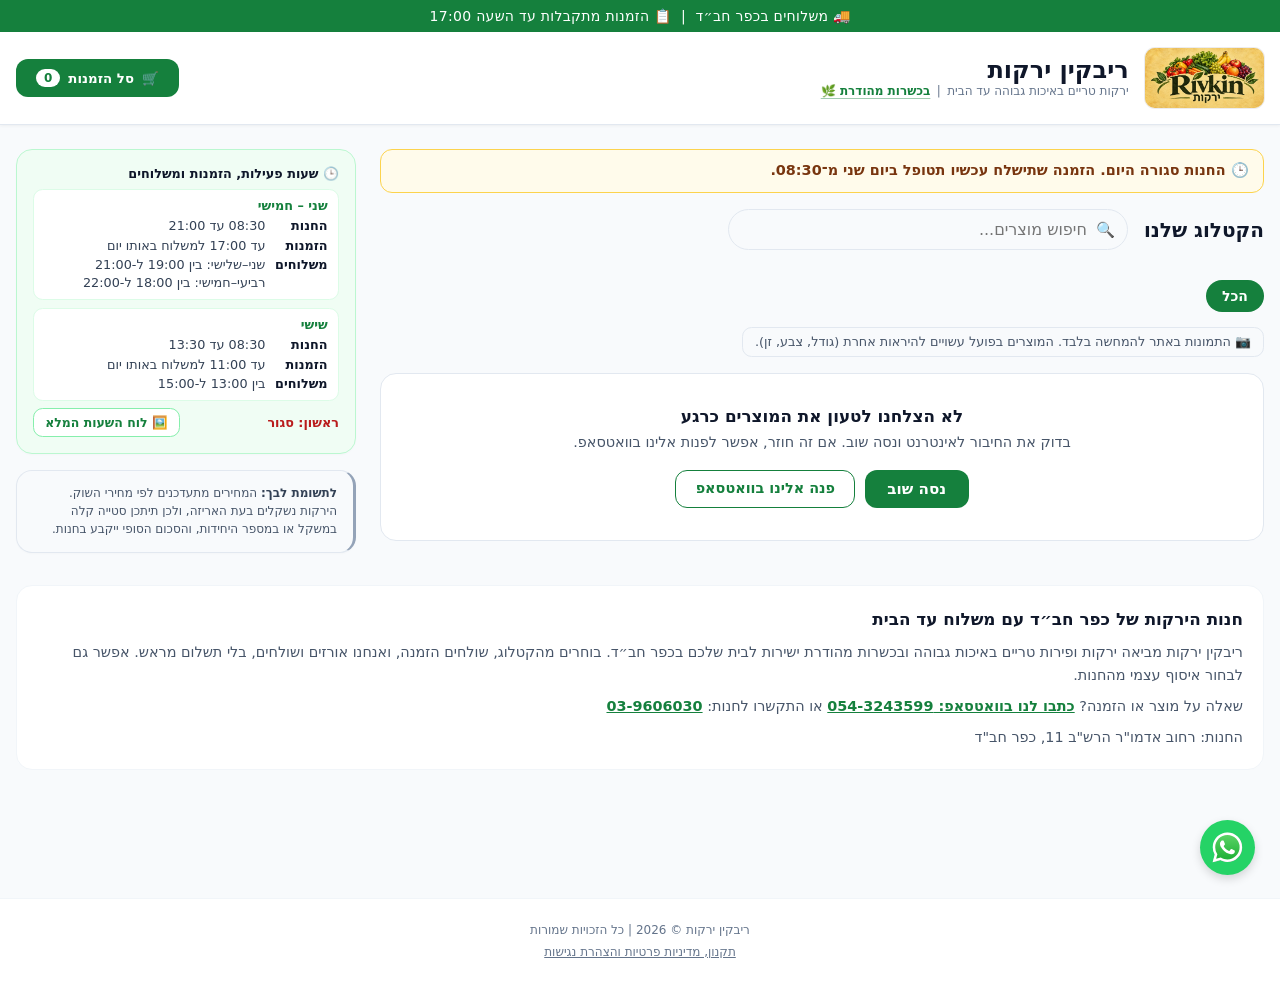
==== commit a5ff0505: "Add optional customer email, image disclaimer; remove order-share button" ====
--- a/index.html
+++ b/index.html
@@ -108,6 +108,8 @@
                     <button class="category-tab active" onclick="filterCategory('הכל', this)">הכל</button>
                 </div>
 
+                <p class="images-note">📷 התמונות באתר להמחשה בלבד. המוצרים בפועל עשויים להיראות אחרת (גודל, צבע, זן).</p>
+
                 <div id="products-grid" class="products-grid">
                     <p class="grid-note">טוען מוצרים מהחנות...</p>
                 </div>
@@ -221,6 +223,11 @@
                             <input type="tel" id="cust-phone" inputmode="tel" placeholder="050-0000000" autocomplete="tel" aria-describedby="err-cust-phone">
                             <div class="field-error" id="err-cust-phone" role="alert"></div>
                         </div>
+                        <div class="form-group">
+                            <label for="cust-email">מייל לקבלת פרטי ההזמנה (אופציונלי)</label>
+                            <input type="email" id="cust-email" inputmode="email" placeholder="name@gmail.com" autocomplete="email" dir="ltr" maxlength="100" aria-describedby="err-cust-email">
+                            <div class="field-error" id="err-cust-email" role="alert"></div>
+                        </div>
                         <div class="form-group" id="address-group">
                             <label for="cust-address">כתובת מלאה למשלוח *</label>
                             <input type="text" id="cust-address" placeholder="רחוב ומספר בית, כפר חב״ד" autocomplete="street-address" aria-describedby="err-cust-address">
@@ -262,14 +269,13 @@
                     <div class="success-icon" aria-hidden="true">✅</div>
                     <h3 class="success-title">ההזמנה התקבלה בהצלחה!</h3>
                     <div id="success-order-number" class="success-order-number hidden"></div>
+                    <div id="success-email-note" class="success-email-note hidden"></div>
                     <p class="success-text">תודה רבה! ההזמנה התקבלה ואנחנו מטפלים בה.<br>ניצור איתך קשר רק אם יהיה שינוי בהזמנה.</p>
                     <div id="success-order-summary" class="success-order-summary hidden">
                         <div class="success-items-title">מה הזמנת:</div>
                         <ul id="success-order-items" class="success-order-items"></ul>
                     </div>
                     <!-- אחרי הזמנה מוצלחת: הרגע הכי טבעי לשמור אותה כרשימה קבועה -->
-                    <!-- שמירת פרטי ההזמנה אצל הלקוח: בטלפון חלון השיתוף, במחשב העתקה -->
-                    <button type="button" id="success-share-btn" class="success-share-btn hidden" onclick="shareOrderDetails()">📋 שמירת פרטי ההזמנה</button>
                     <button type="button" id="success-save-list-btn" class="success-save-list-btn hidden" onclick="saveLastOrderAsList()">⭐ שמור כרשימה קבועה</button>
                     <button type="button" onclick="resetOrder()" class="new-order-btn">התחל הזמנה חדשה</button>
                 </div>
--- a/css/style.css
+++ b/css/style.css
@@ -793,9 +793,7 @@
 .success-save-list-btn:hover { background: #fffbeb; }
 .success-save-list-btn.saved { background: #f0fdf4; border-color: #16a34a; color: #15803d; cursor: default; }
 /* כפתור שמירת פרטי ההזמנה במסך ההצלחה */
-.success-share-btn { display: block; width: 100%; max-width: 320px; margin: 1.25rem auto 0; background: #15803d; border: 1.5px solid #15803d; color: #ffffff; font-size: 0.95rem; font-weight: 700; padding: 0.7rem 1rem; border-radius: 0.75rem; cursor: pointer; transition: background 0.2s; touch-action: manipulation; }
-.success-share-btn:hover { background: #166534; }
-.success-share-btn + .success-save-list-btn { margin-top: 0.6rem; }
+.success-email-note { margin: 0.75rem auto 0; max-width: 340px; font-size: 0.85rem; color: #166534; background: #f0fdf4; border: 1px solid #bbf7d0; border-radius: 0.6rem; padding: 0.5rem 0.75rem; line-height: 1.45; overflow-wrap: anywhere; }
 /* כמויות בתוך הסל: פלוס ומינוס סביב תג הכמות */
 .cart-item { gap: 0.5rem; padding: 0.5rem 0.6rem; }
 .cart-item-name { display: flex; align-items: center; gap: 0.5rem; flex: 1; min-width: 0; }
@@ -934,3 +932,7 @@
 .not-found-btn:hover { background: #166534; }
 .not-found-contact { margin-top: 1.25rem; font-size: 0.9rem; }
 .not-found-contact a { color: #15803d; font-weight: 600; }
+
+/* הודעה: התמונות להמחשה בלבד (מעל רשת המוצרים) */
+.images-note { margin: -0.5rem 0 1rem; font-size: 0.8rem; color: #475569; background: #f8fafc; border: 1px solid #e2e8f0; border-radius: 0.6rem; padding: 0.4rem 0.75rem; display: inline-block; }
+#cust-email { text-align: right; }
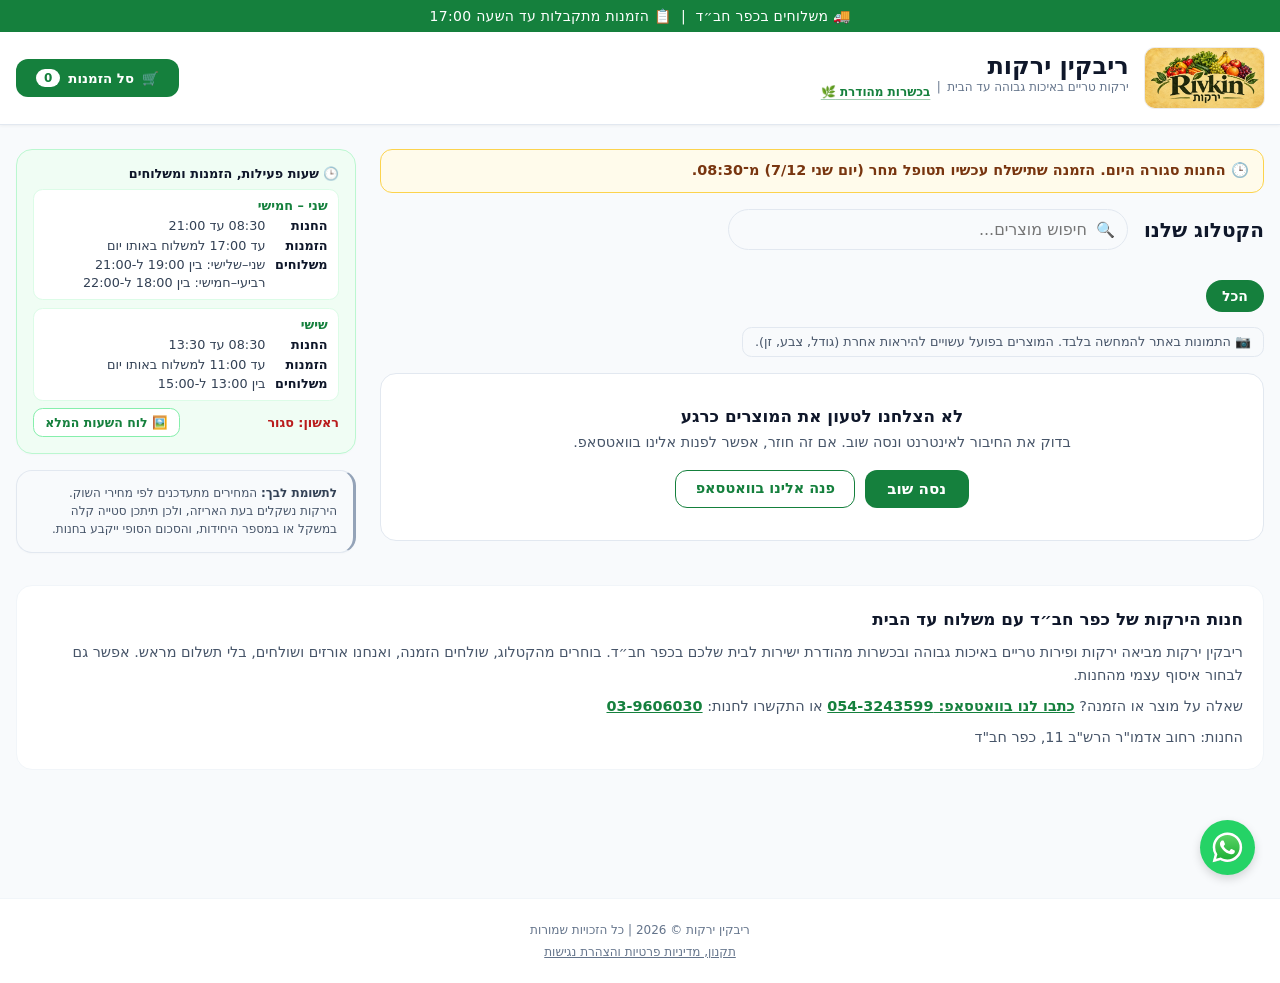
==== commit e02d2300: "Add item notes, quantity limits, labels, pickup scheduling and accessibility fixes" ====
--- a/index.html
+++ b/index.html
@@ -58,9 +58,9 @@
 </head>
 <body>
 
-    <div class="announcement-bar">
-        <span class="ann-item">🚚 משלוחים בכפר חב״ד</span><span class="ann-sep" aria-hidden="true">|</span><span class="ann-item" id="ann-orders">📋 הזמנות <span class="ann-long">מתקבלות </span>עד <span class="ann-long">השעה </span>17:00</span>
-    </div>
+    <aside class="announcement-bar" aria-label="הודעות החנות">
+        <span class="ann-item"><span aria-hidden="true">🚚</span> משלוחים בכפר חב״ד</span><span class="ann-sep" aria-hidden="true">|</span><span class="ann-item" id="ann-orders"><span aria-hidden="true">📋</span> הזמנות <span class="ann-long">מתקבלות </span>עד <span class="ann-long">השעה </span>17:00</span>
+    </aside>
     <header>
         <div class="header-inner">
             <div class="logo-area">
@@ -70,8 +70,8 @@
                     <div class="subtitle">
                         <span class="tagline">ירקות טריים <span class="tag-long">באיכות גבוהה </span>עד הבית</span>
                         <span class="subtitle-sep" aria-hidden="true">|</span>
-                        <span class="kashrut-link" role="button" tabindex="0" onclick="openKashrutModal()">בכשרות מהודרת 🌿</span>
-                        <span class="header-hours-link" role="button" tabindex="0" onclick="openHoursModal()">שעות פעילות ומשלוחים 🕒</span>
+                        <button type="button" class="kashrut-link" onclick="openKashrutModal()">בכשרות מהודרת <span aria-hidden="true">🌿</span></button>
+                        <button type="button" class="header-hours-link" onclick="openHoursModal()">שעות פעילות ומשלוחים <span aria-hidden="true">🕒</span></button>
                     </div>
                 </div>
             </div>
@@ -89,7 +89,7 @@
             <div class="catalog-area">
                 <!-- פס לקוח חוזר (מובייל בלבד): מופיע רק כשיש רשימה קבועה שמורה -->
                 <div id="top-list-banner" class="top-list-banner hidden">
-                    <span>⭐ יש לך רשימה קבועה שמורה</span>
+                    <span><span aria-hidden="true">⭐</span> יש לך רשימה קבועה שמורה</span>
                     <button type="button" id="top-load-btn" class="top-list-banner-btn" onclick="loadFixedList()">טען לעגלה</button>
                 </div>
                 <!-- הודעה מחוץ לשעות ההזמנה (מתעדכנת אוטומטית) -->
@@ -97,9 +97,9 @@
                 <div class="catalog-header">
                     <div class="section-title catalog-title">הקטלוג שלנו</div>
                     <div class="search-container">
-                        <span class="search-icon">🔍</span>
+                        <span class="search-icon"><span aria-hidden="true">🔍</span></span>
                         <input type="text" id="search-input" placeholder="חיפוש מוצרים..." aria-label="חיפוש מוצרים" autocomplete="off" enterkeyhint="search" oninput="handleSearch(this.value)">
-                        <button type="button" id="clear-search-btn" class="clear-search-btn" onclick="clearSearch()" title="נקה חיפוש" aria-label="נקה חיפוש">✕</button>
+                        <button type="button" id="clear-search-btn" class="clear-search-btn" onclick="clearSearch()" title="נקה חיפוש" aria-label="נקה חיפוש"><span aria-hidden="true">✕</span></button>
                         <div id="search-status" class="sr-only" aria-live="polite"></div>
                     </div>
                 </div>
@@ -108,7 +108,7 @@
                     <button class="category-tab active" onclick="filterCategory('הכל', this)">הכל</button>
                 </div>
 
-                <p class="images-note">📷 התמונות באתר להמחשה בלבד. המוצרים בפועל עשויים להיראות אחרת (גודל, צבע, זן).</p>
+                <p class="images-note"><span aria-hidden="true">📷</span> התמונות באתר להמחשה בלבד. המוצרים בפועל עשויים להיראות אחרת (גודל, צבע, זן).</p>
 
                 <div id="products-grid" class="products-grid">
                     <p class="grid-note">טוען מוצרים מהחנות...</p>
@@ -120,7 +120,7 @@
                 <!-- לוח השעות: מלא כשהסל ריק, מתקפל לשורה קצרה כשיש מוצרים בסל (כדי שהסל יעלה למעלה) -->
                 <div id="hours-card" class="sidebar-box hours-card">
                     <div class="hours-full" id="hours-full">
-                        <div class="hours-title">🕒 שעות פעילות, הזמנות ומשלוחים</div>
+                        <div class="hours-title"><span aria-hidden="true">🕒</span> שעות פעילות, הזמנות ומשלוחים</div>
 
                         <div class="hours-day">
                             <div class="hours-day-name">שני – חמישי</div>
@@ -143,7 +143,7 @@
                         <div class="hours-footer">
                             <span class="hours-closed">ראשון: סגור</span>
                             <div class="hours-footer-actions">
-                                <button type="button" class="hours-poster-link" onclick="openHoursModal()">🖼️ לוח השעות המלא</button>
+                                <button type="button" class="hours-poster-link" onclick="openHoursModal()"><span aria-hidden="true">🖼️</span> לוח השעות המלא</button>
                                 <button type="button" class="hours-collapse-btn" onclick="collapseHoursCard()" aria-controls="hours-full">הסתר ▲</button>
                             </div>
                         </div>
@@ -151,8 +151,8 @@
 
                     <div class="hours-compact" id="hours-compact">
                         <div class="hours-compact-text">
-                            <span>🕒 הזמנות עד 17:00 · שישי עד 11:00</span>
-                            <span>🚚 משלוחים בערב · בשישי בצהריים</span>
+                            <span><span aria-hidden="true">🕒</span> הזמנות עד 17:00 · שישי עד 11:00</span>
+                            <span><span aria-hidden="true">🚚</span> משלוחים בערב · בשישי בצהריים</span>
                         </div>
                         <button type="button" class="hours-expand-btn" onclick="expandHoursCard()" aria-controls="hours-full" aria-expanded="false">פירוט</button>
                     </div>
@@ -165,15 +165,15 @@
 
                 <!-- הוספת ID class-hidden כברירת מחדל -->
                 <div id="list-actions-card" class="sidebar-box list-actions-card hidden">
-                    <div class="list-actions-title">⭐ רשימה קבועה</div>
+                    <div class="list-actions-title"><span aria-hidden="true">⭐</span> רשימה קבועה</div>
                     <p class="list-actions-text">שמור את הסל הנוכחי לשימוש חוזר או טען רשימה קיימת.</p>
                     
                     <div id="fixed-list-actions" class="fixed-list-actions">
-                        <button type="button" onclick="saveFixedList()" class="list-btn save-list-btn hidden" id="save-list-btn">⭐ שמור כרשימה</button>
+                        <button type="button" onclick="saveFixedList()" class="list-btn save-list-btn hidden" id="save-list-btn"><span aria-hidden="true">⭐</span> שמור כרשימה</button>
                         
                         <div class="load-list-wrapper hidden" id="load-list-wrapper">
-                            <button type="button" onclick="loadFixedList()" class="list-btn load-list-btn" id="load-list-btn">📥 טען רשימה קבועה</button>
-                            <button type="button" onclick="confirmDeleteFixedList()" class="delete-list-btn" title="מחק רשימה שמורה">🗑️ מחק רשימה לצמיתות</button>
+                            <button type="button" onclick="loadFixedList()" class="list-btn load-list-btn" id="load-list-btn"><span aria-hidden="true">📥</span> טען רשימה קבועה</button>
+                            <button type="button" onclick="confirmDeleteFixedList()" class="delete-list-btn" title="מחק רשימה שמורה"><span aria-hidden="true">🗑️</span> מחק רשימה לצמיתות</button>
                         </div>
                     </div>
                 </div>
@@ -187,8 +187,8 @@
 
                 <div id="cart-content-wrapper">
                     <div class="cart-tools-row">
-                        <button type="button" onclick="saveFixedList()" class="cart-save-list-btn hidden" id="cart-save-list-btn">⭐ שמור כרשימה</button>
-                        <button type="button" onclick="confirmClearCart()" class="clear-cart-btn hidden" id="clear-cart-btn" title="רוקן עגלה לגמרי" aria-label="רוקן את הסל">🗑️ רוקן סל</button>
+                        <button type="button" onclick="saveFixedList()" class="cart-save-list-btn hidden" id="cart-save-list-btn"><span aria-hidden="true">⭐</span> שמור כרשימה</button>
+                        <button type="button" onclick="confirmClearCart()" class="clear-cart-btn hidden" id="clear-cart-btn" title="רוקן עגלה לגמרי"><span aria-hidden="true">🗑️</span> רוקן סל</button>
                     </div>
 
                     <div id="cart-items" class="cart-items-list">
@@ -198,19 +198,22 @@
                     <div id="checkout-form" class="checkout-form hidden">
                         <div class="delivery-method-selector">
                             <button type="button" id="btn-delivery" class="method-btn active" onclick="setDeliveryMethod('delivery')">
-                                <span>🚚 משלוח עד הבית</span>
+                                <span><span aria-hidden="true">🚚</span> משלוח עד הבית</span>
                                 <span class="delivery-cost">(עלות: 5 ₪)</span>
                             </button>
                             <button type="button" id="btn-pickup" class="method-btn" onclick="setDeliveryMethod('pickup')">
-                                <span>🛍️ איסוף עצמי</span>
+                                <span><span aria-hidden="true">🛍️</span> איסוף עצמי</span>
                                 <span class="delivery-cost is-placeholder" aria-hidden="true">(חינם)</span>
                             </button>
                         </div>
+
+                        <!-- מתי המשלוח יגיע (מתעדכן לבד לפי השעה, החגים והימים המיוחדים) -->
+                        <div id="delivery-when" class="when-note" role="status"></div>
 
                         <div class="checkout-header-row">
                             <span id="checkout-title" class="checkout-title">פרטים למשלוח:</span>
                             <input type="text" id="bot-honeypot" class="hp-field" tabindex="-1" autocomplete="off" aria-hidden="true">
-                            <span class="no-payment-badge">ללא תשלום מראש 🛡️</span>
+                            <span class="no-payment-badge">ללא תשלום מראש <span aria-hidden="true">🛡️</span></span>
                         </div>
 
                         <div class="form-group">
@@ -233,10 +236,35 @@
                             <input type="text" id="cust-address" placeholder="רחוב ומספר בית, כפר חב״ד" autocomplete="street-address" aria-describedby="err-cust-address">
                             <div class="field-error" id="err-cust-address" role="alert"></div>
                         </div>
+                        <!-- איסוף עצמי: בחירת יום ושעה מתוך שעות הפתיחה -->
+                        <div class="form-group pickup-group hidden" id="pickup-group" role="group" aria-labelledby="pickup-legend">
+                            <div id="pickup-legend" class="pickup-legend">מתי תגיע לאסוף? *</div>
+                            <div class="pickup-selects">
+                                <div class="pickup-field">
+                                    <label for="pickup-day">יום</label>
+                                    <select id="pickup-day" onchange="onPickupDayChange()" aria-describedby="err-pickup-time"></select>
+                                </div>
+                                <div class="pickup-field">
+                                    <label for="pickup-time">שעה</label>
+                                    <select id="pickup-time" aria-describedby="pickup-hint err-pickup-time"></select>
+                                </div>
+                            </div>
+                            <div class="field-hint" id="pickup-hint">ההזמנה מוכנה לאיסוף לפחות שעה אחרי שליחתה, בשעות הפתיחה של החנות.</div>
+                            <div class="field-error" id="err-pickup-time" role="alert"></div>
+                        </div>
+                        <!-- הערות לשליח: רק במשלוח -->
+                        <div class="form-group" id="delivery-notes-group">
+                            <label for="cust-notes">הערות לשליח (אופציונלי)</label>
+                            <textarea id="cust-notes" rows="2" maxlength="500" placeholder="למשל: קומה 2, דירה 4, להניח ליד הדלת..." aria-describedby="err-cust-notes"></textarea>
+                            <div class="field-error" id="err-cust-notes" role="alert"></div>
+                        </div>
+
+                        <!-- הערות לחנות ולמלקט: במשלוח ובאיסוף. הערה על מוצר מסוים נכתבת ליד המוצר -->
                         <div class="form-group">
-                            <label id="notes-label" for="cust-notes">הערות לשליח (אופציונלי)</label>
-                            <textarea id="cust-notes" rows="2" placeholder="למשל: קומה 2, דירה 4, להניח ליד הדלת..." aria-describedby="err-cust-notes"></textarea>
-                            <div class="field-error" id="err-cust-notes" role="alert"></div>
+                            <label for="cust-store-notes">הערות לחנות (אופציונלי)</label>
+                            <textarea id="cust-store-notes" rows="2" maxlength="500" placeholder="למשל: עגבניות לא בשלות מדי, לארוז בשקית נפרדת..." aria-describedby="store-notes-hint err-cust-store-notes"></textarea>
+                            <div class="field-hint" id="store-notes-hint">הערה על מוצר מסוים (גודל, בשלות) אפשר להוסיף ליד המוצר עצמו.</div>
+                            <div class="field-error" id="err-cust-store-notes" role="alert"></div>
                         </div>
 
                         <div class="save-details-group">
@@ -261,7 +289,7 @@
                         <div class="checkout-hours-line">
                             הזמנות עד 17:00 · שישי עד 11:00 · ראשון סגור
                         </div>
-                        <button type="button" class="checkout-hours-link" onclick="openHoursModal()">🚚 שעות המשלוחים ›</button>
+                        <button type="button" class="checkout-hours-link" onclick="openHoursModal()"><span aria-hidden="true">🚚</span> שעות המשלוחים ›</button>
                     </div>
                 </div>
 
@@ -269,6 +297,7 @@
                     <div class="success-icon" aria-hidden="true">✅</div>
                     <h3 class="success-title">ההזמנה התקבלה בהצלחה!</h3>
                     <div id="success-order-number" class="success-order-number hidden"></div>
+                    <div id="success-when" class="success-when hidden"></div>
                     <div id="success-email-note" class="success-email-note hidden"></div>
                     <p class="success-text">תודה רבה! ההזמנה התקבלה ואנחנו מטפלים בה.<br>ניצור איתך קשר רק אם יהיה שינוי בהזמנה.</p>
                     <div id="success-order-summary" class="success-order-summary hidden">
@@ -276,7 +305,7 @@
                         <ul id="success-order-items" class="success-order-items"></ul>
                     </div>
                     <!-- אחרי הזמנה מוצלחת: הרגע הכי טבעי לשמור אותה כרשימה קבועה -->
-                    <button type="button" id="success-save-list-btn" class="success-save-list-btn hidden" onclick="saveLastOrderAsList()">⭐ שמור כרשימה קבועה</button>
+                    <button type="button" id="success-save-list-btn" class="success-save-list-btn hidden" onclick="saveLastOrderAsList()"><span aria-hidden="true">⭐</span> שמור כרשימה קבועה</button>
                     <button type="button" onclick="resetOrder()" class="new-order-btn">התחל הזמנה חדשה</button>
                 </div>
             </div>
@@ -294,7 +323,7 @@
 
     <div id="sticky-cart-bar" class="sticky-cart-bar hidden" role="button" tabindex="0" onclick="handleStickyBarClick()">
         <div class="sticky-cart-content">
-            <span class="sticky-cart-icon">🛒</span>
+            <span class="sticky-cart-icon"><span aria-hidden="true">🛒</span></span>
             <span id="sticky-cart-text">הסל שלך (0 פריטים)</span>
         </div>
         <span id="sticky-cart-action" class="sticky-cart-action">למעבר לסל &larr;</span>
@@ -309,7 +338,7 @@
 
     <div id="kashrut-modal" class="modal-overlay" role="dialog" aria-modal="true" aria-label="תעודת כשרות" onclick="closeKashrutModal(event)">
         <div class="modal-content">
-            <button type="button" class="close-modal-btn" onclick="closeKashrutModal(event)" title="סגור" aria-label="סגור">✕</button>
+            <button type="button" class="close-modal-btn" onclick="closeKashrutModal(event)" title="סגור" aria-label="סגור"><span aria-hidden="true">✕</span></button>
             <img src="assets/images/kashrut.webp" width="800" height="1200" alt="תעודת כשרות למהדרין - ריבקין ירקות" class="kashrut-img">
         </div>
     </div>
@@ -317,7 +346,7 @@
     <!-- לוח השעות המלא (התמונה נטענת רק בלחיצה, כדי לא להאט את האתר) -->
     <div id="hours-modal" class="modal-overlay" role="dialog" aria-modal="true" aria-label="לוח שעות פעילות, הזמנות ומשלוחים" onclick="closeHoursModal(event)">
         <div class="modal-content">
-            <button type="button" class="close-modal-btn" onclick="closeHoursModal(event)" title="סגור" aria-label="סגור">✕</button>
+            <button type="button" class="close-modal-btn" onclick="closeHoursModal(event)" title="סגור" aria-label="סגור"><span aria-hidden="true">✕</span></button>
             <img data-src="assets/images/hours.webp" width="800" height="1403" alt="לוח שעות ריבקין ירקות: שני עד חמישי החנות פתוחה 08:30 עד 21:00, הזמנות עד 17:00, משלוחים שני ושלישי 19:00 עד 21:00, רביעי וחמישי 18:00 עד 22:00. שישי החנות פתוחה 08:30 עד 13:30, הזמנות עד 11:00, משלוחים 13:00 עד 15:00. ראשון סגור." class="kashrut-img hours-poster-img">
         </div>
     </div>
@@ -327,6 +356,7 @@
         <div class="dialog-box" role="alertdialog" aria-modal="true" aria-labelledby="app-dialog-title" aria-describedby="app-dialog-message">
             <div id="app-dialog-title" class="dialog-title"></div>
             <div id="app-dialog-message" class="dialog-message"></div>
+            <div id="app-dialog-body" class="dialog-body hidden"></div>
             <div id="app-dialog-actions" class="dialog-actions"></div>
         </div>
     </div>
@@ -338,8 +368,10 @@
 
     <button type="button" id="back-to-top-btn" onclick="scrollToTop()" title="חזרה למעלה" aria-label="חזרה לראש הדף"><svg viewBox="0 0 24 24" fill="none" stroke="currentColor" stroke-width="2.6" stroke-linecap="round" stroke-linejoin="round" aria-hidden="true"><path d="M12 19V5"/><path d="M5 12l7-7 7 7"/></svg></button>
 
+    <aside aria-label="יצירת קשר מהיר">
     <a href="https://wa.me/972543243599?text=היי,%20אשמח%20לעזרה%20באתר%20ריבקין%20ירקות" class="whatsapp-float" target="_blank" rel="noopener" title="צור קשר בוואטסאפ" aria-label="צור קשר בוואטסאפ">
         <img src="assets/icons/whatsapp.svg" alt="" class="whatsapp-icon">
     </a>
+    </aside>
 </body>
 </html>
--- a/css/style.css
+++ b/css/style.css
@@ -527,9 +527,9 @@
 }
 
 .delivery-method-selector { display: flex; background: #e2e8f0; border-radius: 0.75rem; padding: 0.25rem; margin-bottom: 1rem; gap: 0; }
-.method-btn { flex: 1; padding: 0.5rem; border: none; background: transparent; color: #64748b; font-weight: 600; font-size: 0.875rem; border-radius: 0.5rem; cursor: pointer; transition: all 0.2s ease; display: flex; flex-direction: column; align-items: center; justify-content: center; }
+.method-btn { flex: 1; padding: 0.5rem; border: none; background: transparent; color: #334155; font-weight: 600; font-size: 0.875rem; border-radius: 0.5rem; cursor: pointer; transition: all 0.2s ease; display: flex; flex-direction: column; align-items: center; justify-content: center; }
 .method-btn.active { background: #ffffff; color: #15803d; box-shadow: 0 1px 3px rgba(0,0,0,0.1); }
-.delivery-cost { font-size: 0.7rem; font-weight: normal; opacity: 0.8; margin-top: 0.1rem; }
+.delivery-cost { font-size: 0.7rem; font-weight: normal; margin-top: 0.1rem; } /* בלי שקיפות: ניגודיות מספקת */
 
 /* הגדרת כפתורי הרשימה - תמיד עמודה אנכית כדי למנוע דחיסות */
 .fixed-list-actions {
@@ -936,3 +936,54 @@
 /* הודעה: התמונות להמחשה בלבד (מעל רשת המוצרים) */
 .images-note { margin: -0.5rem 0 1rem; font-size: 0.8rem; color: #475569; background: #f8fafc; border: 1px solid #e2e8f0; border-radius: 0.6rem; padding: 0.4rem 0.75rem; display: inline-block; }
 #cust-email { text-align: right; }
+
+/* ===== שלב 2: הערות, הגבלת כמות ותוויות ===== */
+.field-hint { font-size: 0.75rem; color: #475569; margin-top: 0.25rem; line-height: 1.4; }
+
+/* "עד 2 יח' להזמנה" מתחת למחיר */
+.limit-note { font-size: 0.75rem; color: #9a3412; font-weight: 600; margin-top: 0.15rem; line-height: 1.35; }
+.limit-note a { color: #9a3412; text-decoration: underline; }
+.qty-btn.at-limit { opacity: 0.4; cursor: not-allowed; }
+
+/* כפתור ההערה למוצר: בכרטיס מוצג רק כשהמוצר בסל.
+   בלי הערה: קישור קטן ושקט. עם הערה: פס צהוב בהיר לכל הרוחב */
+.item-note-btn { display: block; width: 100%; margin-top: 0.35rem; padding: 0.2rem 0; font-size: 0.8rem; font-weight: 600; text-align: right; color: #15803d; background: none; border: none; cursor: pointer; line-height: 1.35; overflow-wrap: anywhere; word-break: break-word; }
+.item-note-btn:hover { text-decoration: underline; }
+.item-note-btn.has-note { color: #78350f; background: #fffbeb; border: 1px solid #fcd34d; border-radius: 0.5rem; padding: 0.25rem 0.5rem; }
+.item-note-btn.has-note:hover { text-decoration: none; background: #fef3c7; }
+.product-card:not(.in-cart) .item-note-btn { display: none; }
+/* בסל: ההערה בשורה משלה מתחת לשם ולכמות, לכל הרוחב */
+.cart-item { flex-wrap: wrap; }
+.cart-item-note { flex: 1 1 100%; order: 10; padding-right: 32px; min-width: 0; }
+.cart-item-note .item-note-btn { margin-top: 0; font-size: 0.78rem; }
+
+/* עורך ההערה (בתוך חלון ההודעות) */
+.dialog-body { margin-top: 0.75rem; }
+.note-chips { display: flex; flex-wrap: wrap; gap: 0.4rem; }
+.note-chip { padding: 0.45rem 0.85rem; font-size: 0.95rem; font-weight: 600; color: #334155; background: #ffffff; border: 1px solid #94a3b8; border-radius: 9999px; cursor: pointer; }
+.note-chip.active { background: #15803d; border-color: #15803d; color: #ffffff; }
+.note-chip.active::before { content: '✓ '; }
+.note-free-label { display: block; font-size: 0.85rem; font-weight: 600; color: #475569; margin: 0.75rem 0 0.25rem; }
+.note-free-input { width: 100%; padding: 0.55rem 0.75rem; font-size: 16px; border: 1px solid #94a3b8; border-radius: 0.75rem; }
+.note-count { font-size: 0.75rem; color: #475569; margin-top: 0.2rem; }
+.note-free-input:focus { outline: 2px solid #15803d; outline-offset: 1px; border-color: #15803d; }
+.note-chip:focus-visible, .item-note-btn:focus-visible { outline: 3px solid #1d4ed8; outline-offset: 2px; }
+
+/* ===== שלב 3: מועד המשלוח ובחירת שעה לאיסוף ===== */
+.when-note { font-size: 0.85rem; font-weight: 600; color: #14532d; background: #f0fdf4; border: 1px solid #bbf7d0; border-radius: 0.6rem; padding: 0.45rem 0.7rem; margin: -0.4rem 0 0.9rem; line-height: 1.4; }
+.when-note:empty { display: none; }
+.pickup-group { background: #f8fafc; border: 1px solid #cbd5e1; border-radius: 0.75rem; padding: 0.6rem 0.7rem; }
+.pickup-legend { font-size: 0.85rem; font-weight: 700; color: #1e293b; margin-bottom: 0.35rem; }
+.pickup-selects { display: flex; flex-direction: column; gap: 0.45rem; }
+.pickup-field { display: flex; align-items: center; gap: 0.5rem; }
+.pickup-field label { flex: 0 0 2.2rem; margin: 0 !important; }
+.pickup-field select { flex: 1 1 auto; min-width: 0; }
+.pickup-field select { width: 100%; padding: 0.5rem 0.6rem; font-size: 16px; border: 1px solid #94a3b8; border-radius: 0.6rem; background: #ffffff; color: #0f172a; }
+.pickup-field select:focus { outline: 2px solid #15803d; outline-offset: 1px; border-color: #15803d; }
+.pickup-field select.input-error { border-color: #dc2626; }
+.success-when { margin: 0.4rem auto 0; font-size: 1rem; font-weight: 700; color: #14532d; }
+
+/* ===== נגישות: "בכשרות מהודרת" ו"שעות פעילות" בכותרת הם כפתורים, בגובה מינימלי של 24px ===== */
+button.kashrut-link, button.header-hours-link { font: inherit; font-weight: 700; background: none; border: none; padding: 0.15rem 0; margin: 0; min-height: 24px; line-height: 1.4; text-align: inherit; }
+button.header-hours-link { display: none; }
+@media (max-width: 1023px) { button.header-hours-link { display: block; } }
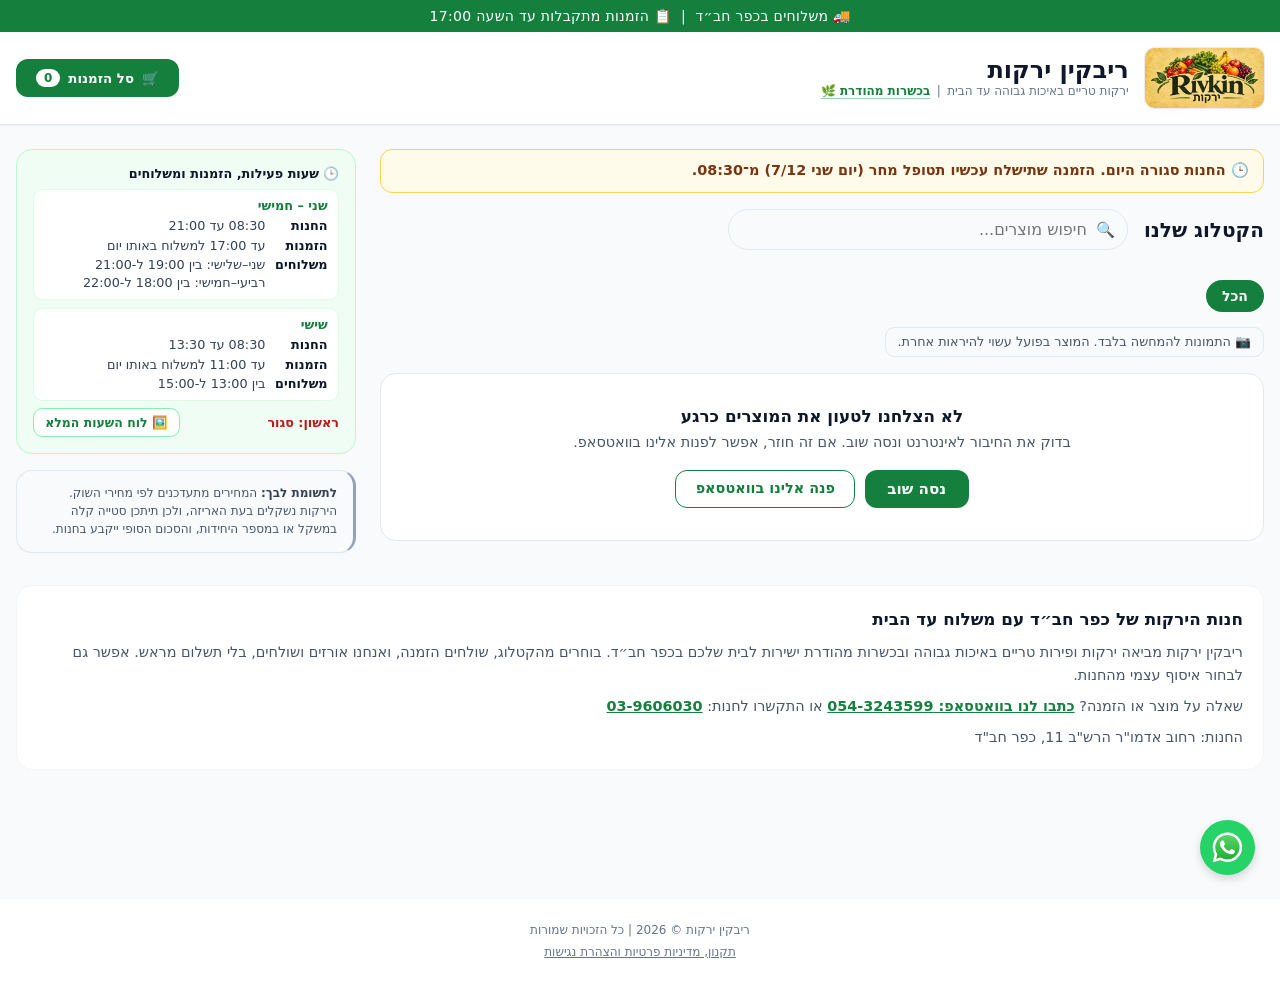
==== commit 6dfe3616: "Restore header layout, shorten notices and improve text wrapping on mobile" ====
--- a/index.html
+++ b/index.html
@@ -108,7 +108,7 @@
                     <button class="category-tab active" onclick="filterCategory('הכל', this)">הכל</button>
                 </div>
 
-                <p class="images-note"><span aria-hidden="true">📷</span> התמונות באתר להמחשה בלבד. המוצרים בפועל עשויים להיראות אחרת (גודל, צבע, זן).</p>
+                <p class="images-note"><span aria-hidden="true">📷</span> התמונות להמחשה בלבד. המוצר בפועל עשוי להיראות אחרת.</p>
 
                 <div id="products-grid" class="products-grid">
                     <p class="grid-note">טוען מוצרים מהחנות...</p>
--- a/css/style.css
+++ b/css/style.css
@@ -984,6 +984,18 @@
 .success-when { margin: 0.4rem auto 0; font-size: 1rem; font-weight: 700; color: #14532d; }
 
 /* ===== נגישות: "בכשרות מהודרת" ו"שעות פעילות" בכותרת הם כפתורים, בגובה מינימלי של 24px ===== */
-button.kashrut-link, button.header-hours-link { font: inherit; font-weight: 700; background: none; border: none; padding: 0.15rem 0; margin: 0; min-height: 24px; line-height: 1.4; text-align: inherit; }
+/* שטח הלחיצה מוגדל עם ריפוד, ומרווח שלילי שומר על המראה והמיקום כמו קודם */
+button.kashrut-link, button.header-hours-link { font: inherit; font-weight: 700; line-height: inherit; background: none; border: none; padding: 5px 0; margin: -5px 0; text-align: inherit; vertical-align: baseline; }
 button.header-hours-link { display: none; }
 @media (max-width: 1023px) { button.header-hours-link { display: block; } }
+
+/* שבירת שורות מאוזנת בהודעות קצרות: בטלפון צר הטקסט מתחלק לשורות באורך דומה,
+   במקום שורה מלאה ושארית של מילה אחת. דפדפן שלא מכיר את זה פשוט מתעלם */
+.order-hours-notice, .images-note, .when-note, .field-hint, .limit-note, .checkout-price-note, .success-when { text-wrap: balance; }
+
+/* שבירת שורות יפה בכל האתר: הדפדפן נמנע משורה אחרונה של מילה אחת.
+   בכותרות, בכפתורים ובתוויות: שורות באורך דומה. משפיע רק על המקום שבו השורה נשברת,
+   לא על גדלים או מיקומים. דפדפן שלא מכיר את זה פשוט מתעלם */
+/* הכותרת העליונה לא בכלל (שם השורות מתוכננות בנפרד) */
+main, footer, .dialog-box { text-wrap: pretty; }
+main h2, main h3, main button, main label, .dialog-box button, .product-name, .cart-item-title, .item-note-btn, .limit-note { text-wrap: balance; }
